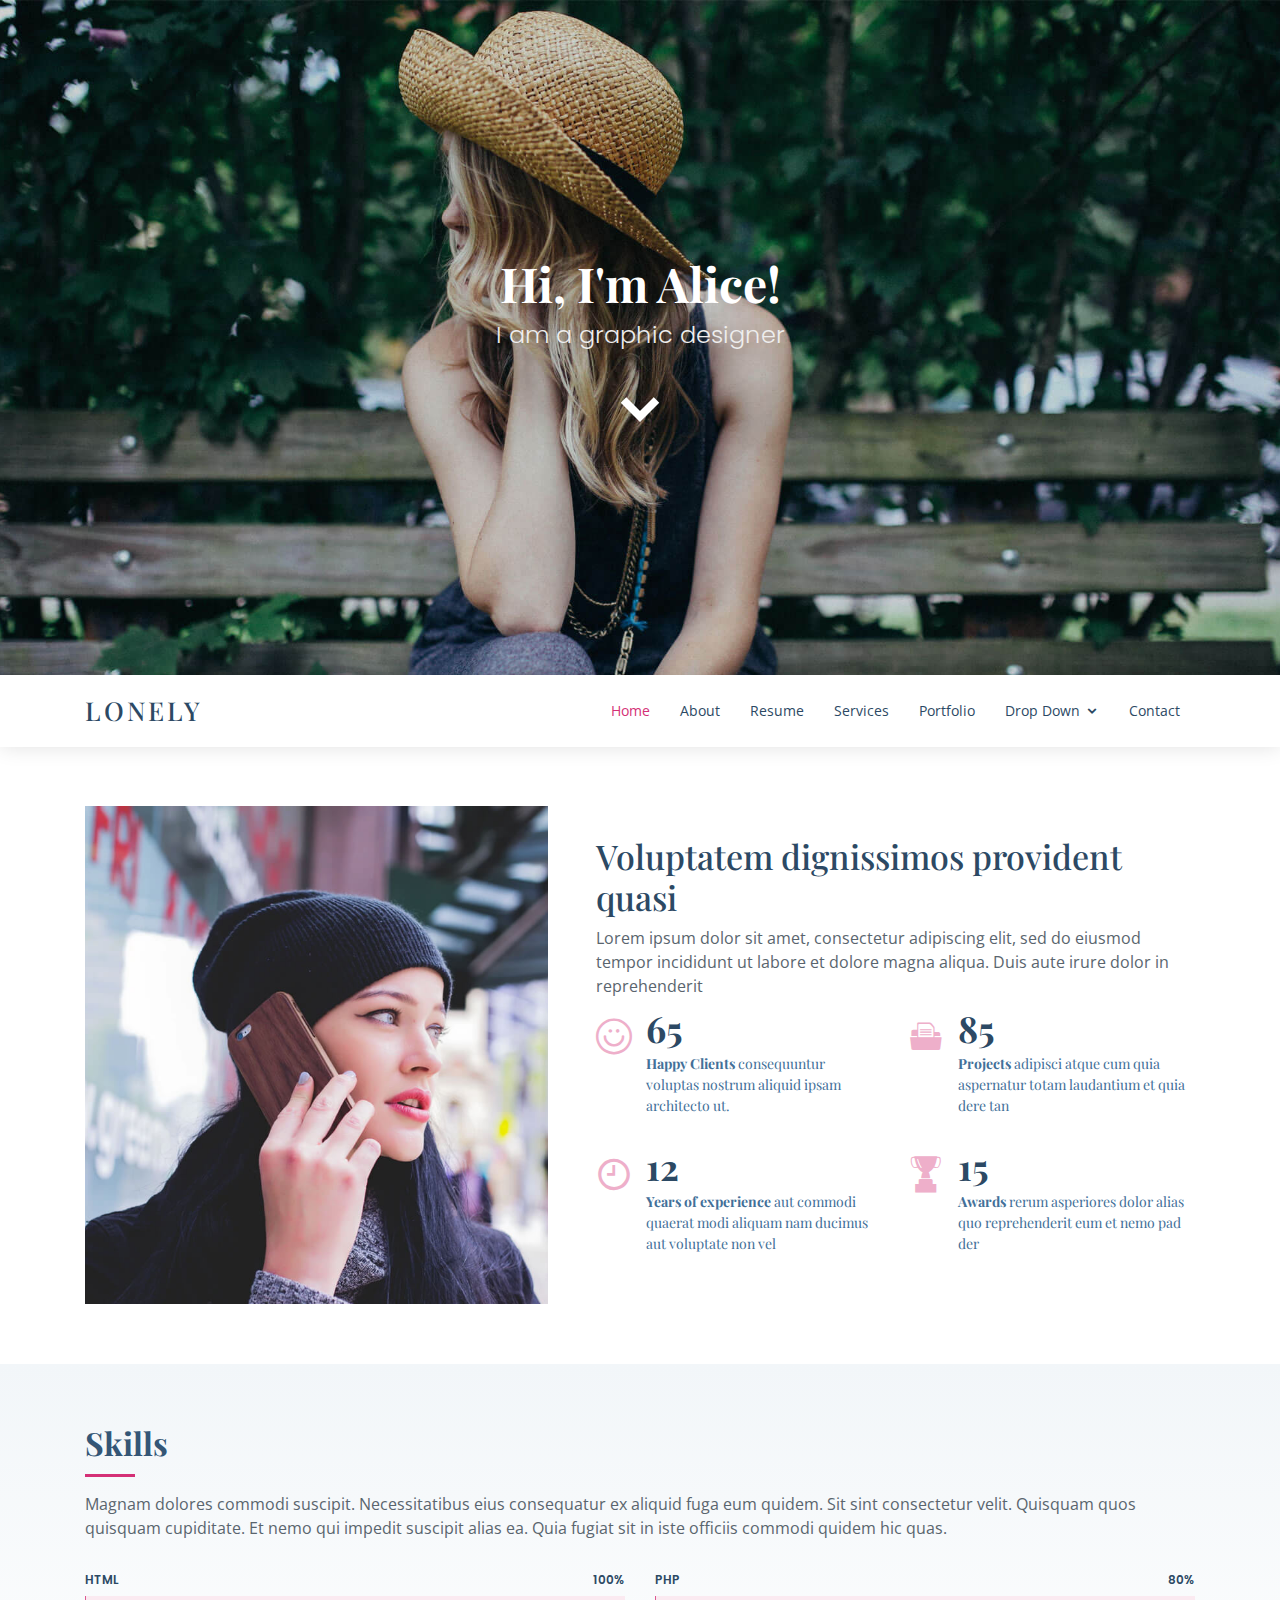
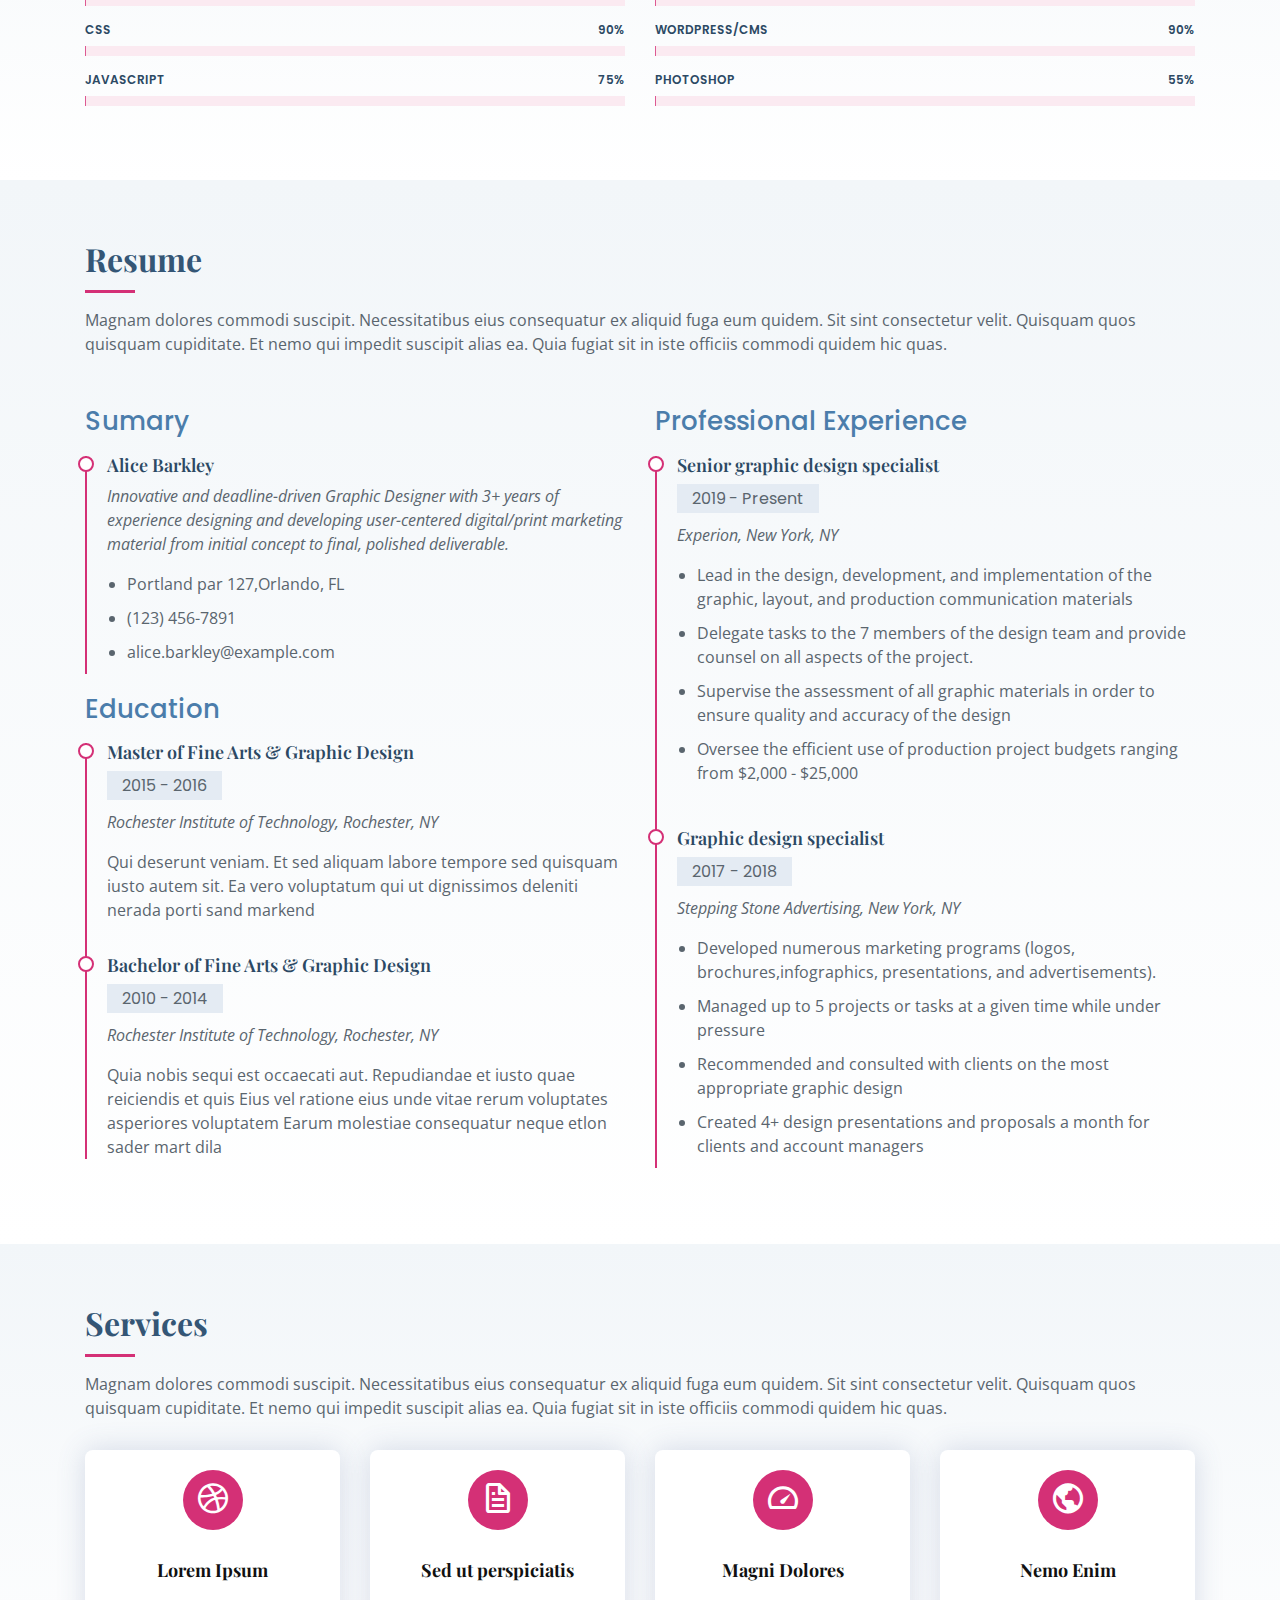
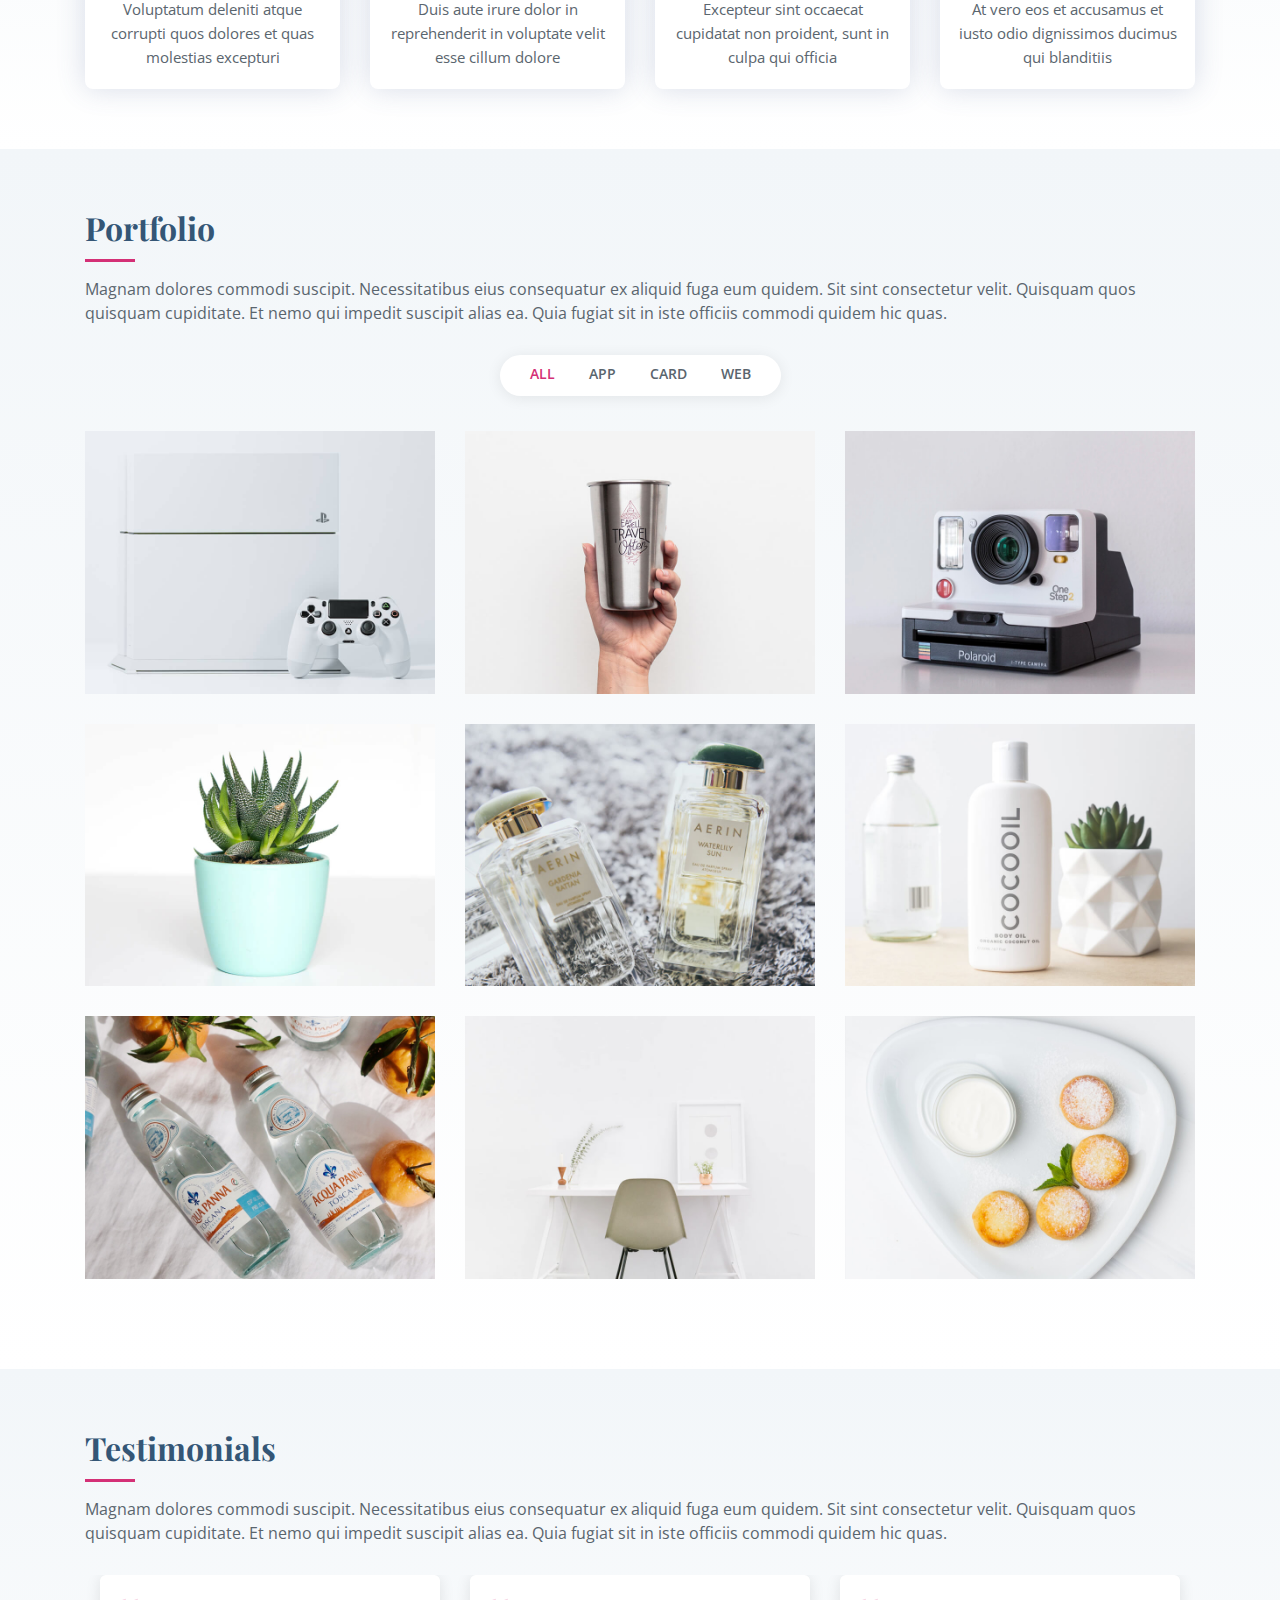
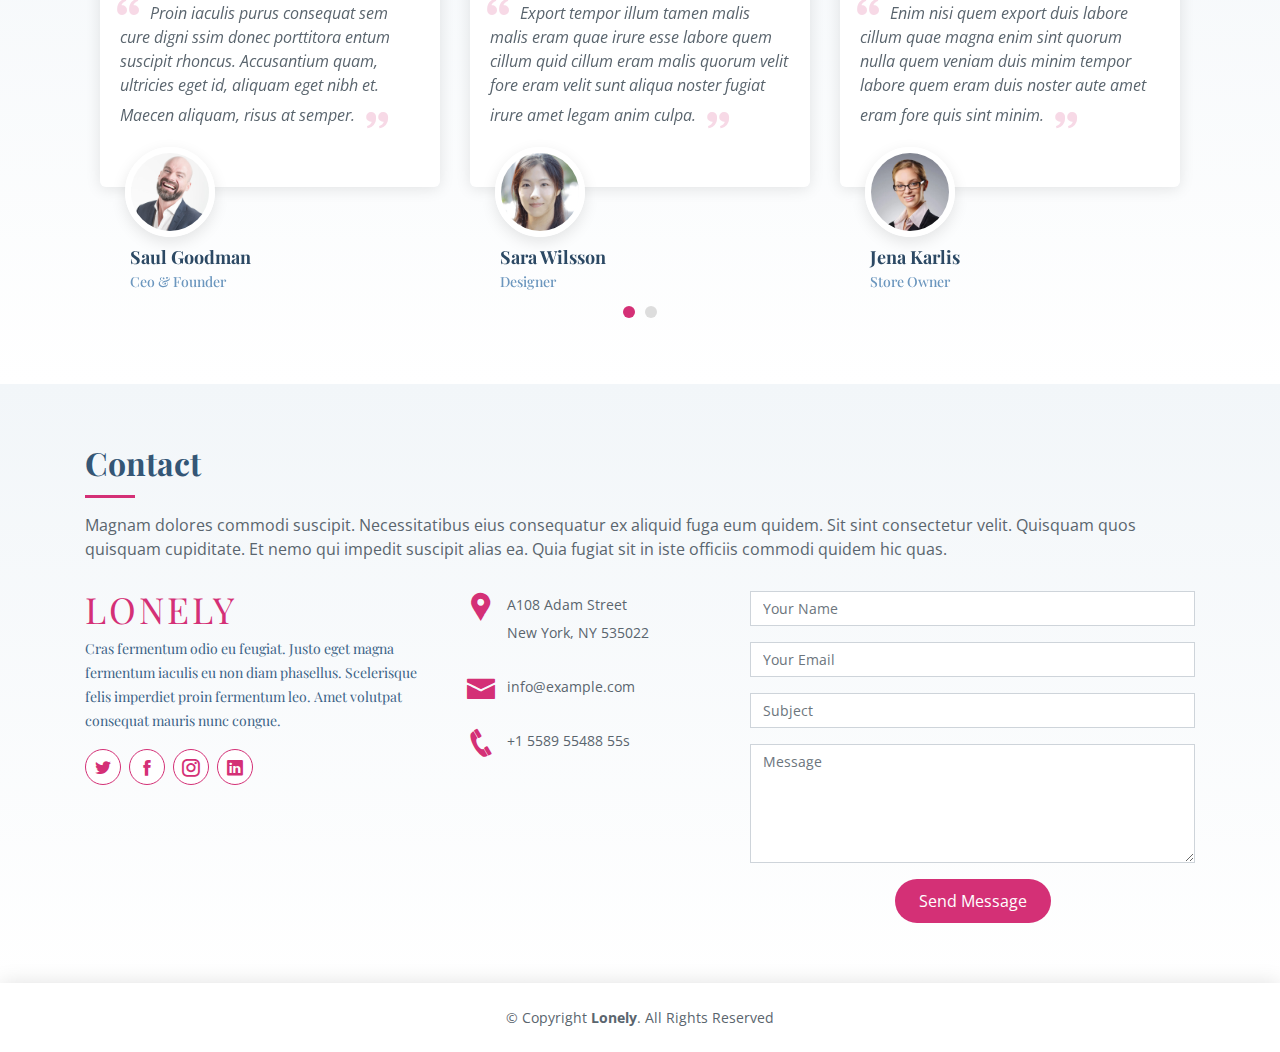
==== index.html @ 67456707 "mypage first commit" ====
<!DOCTYPE html>
<html lang="en">

<head>
  <meta charset="utf-8">
  <meta content="width=device-width, initial-scale=1.0" name="viewport">

  <title>Lonely Bootstrap Template - Index</title>
  <meta content="" name="description">
  <meta content="" name="keywords">

  <!-- Favicons -->
  <link href="assets/img/favicon.png" rel="icon">
  <link href="assets/img/apple-touch-icon.png" rel="apple-touch-icon">

  <!-- Google Fonts -->
  <link href="https://fonts.googleapis.com/css?family=Open+Sans:300,300i,400,400i,600,600i,700,700i|Poppins:300,300i,400,400i,500,500i,600,600i,700,700i|Playfair+Display:400,400i,500,500i,600,600i,700,700i&subset=cyrillic" rel="stylesheet">

  <!-- Vendor CSS Files -->
  <link href="assets/vendor/bootstrap/css/bootstrap.min.css" rel="stylesheet">
  <link href="assets/vendor/icofont/icofont.min.css" rel="stylesheet">
  <link href="assets/vendor/boxicons/css/boxicons.min.css" rel="stylesheet">
  <link href="assets/vendor/venobox/venobox.css" rel="stylesheet">
  <link href="assets/vendor/owl.carousel/assets/owl.carousel.min.css" rel="stylesheet">

  <!-- Template Main CSS File -->
  <link href="assets/css/style.css" rel="stylesheet">

  <!-- =======================================================
  * Template Name: Lonely - v2.3.1
  * Template URL: https://bootstrapmade.com/free-html-bootstrap-template-lonely/
  * Author: BootstrapMade.com
  * License: https://bootstrapmade.com/license/
  ======================================================== -->
</head>

<body>

  <!-- ======= Hero Section ======= -->
  <section id="hero" class="d-flex flex-column align-items-center justify-content-center">
    <h1>Hi, I'm Alice!</h1>
    <h2>I am a graphic designer</h2>
    <a href="#about" class="btn-get-started scrollto"><i class="icofont-simple-down"></i></a>
  </section><!-- End Hero -->

  <!-- ======= Header ======= -->
  <header id="header">
    <div class="container d-flex align-items-center">

      <div class="logo mr-auto">
        <h1 class="text-light"><a href="index.html"><span>Lonely</span></a></h1>
        <!-- Uncomment below if you prefer to use an image logo -->
        <!-- <a href="index.html"><img src="assets/img/logo.png" alt="" class="img-fluid"></a>-->
      </div>

      <nav class="nav-menu d-none d-lg-block">
        <ul>
          <li class="active"><a href="index.html">Home</a></li>
          <li><a href="#about">About</a></li>
          <li><a href="#resume">Resume</a></li>
          <li><a href="#services">Services</a></li>
          <li><a href="#portfolio">Portfolio</a></li>
          <li class="drop-down"><a href="">Drop Down</a>
            <ul>
              <li><a href="#">Drop Down 1</a></li>
              <li class="drop-down"><a href="#">Drop Down 2</a>
                <ul>
                  <li><a href="#">Deep Drop Down 1</a></li>
                  <li><a href="#">Deep Drop Down 2</a></li>
                  <li><a href="#">Deep Drop Down 3</a></li>
                  <li><a href="#">Deep Drop Down 4</a></li>
                  <li><a href="#">Deep Drop Down 5</a></li>
                </ul>
              </li>
              <li><a href="#">Drop Down 3</a></li>
              <li><a href="#">Drop Down 4</a></li>
              <li><a href="#">Drop Down 5</a></li>
            </ul>
          </li>
          <li><a href="#contact">Contact</a></li>

        </ul>
      </nav><!-- .nav-menu -->

    </div>
  </header><!-- End Header -->

  <main id="main">

    <!-- ======= About Section ======= -->
    <section id="about" class="about">
      <div class="container">

        <div class="row no-gutters">
          <div class="image col-xl-5 d-flex align-items-stretch justify-content-center justify-content-lg-start"></div>
          <div class="col-xl-7 pl-0 pl-lg-5 pr-lg-1 d-flex align-items-stretch">
            <div class="content d-flex flex-column justify-content-center">
              <h3>Voluptatem dignissimos provident quasi</h3>
              <p>
                Lorem ipsum dolor sit amet, consectetur adipiscing elit, sed do eiusmod tempor incididunt ut labore et dolore magna aliqua. Duis aute irure dolor in reprehenderit
              </p>
              <div class="row">
                <div class="col-md-6 d-md-flex align-items-md-stretch">
                  <div class="count-box">
                    <i class="icofont-simple-smile"></i>
                    <span data-toggle="counter-up">65</span>
                    <p><strong>Happy Clients</strong> consequuntur voluptas nostrum aliquid ipsam architecto ut.</p>
                  </div>
                </div>

                <div class="col-md-6 d-md-flex align-items-md-stretch">
                  <div class="count-box">
                    <i class="icofont-document-folder"></i>
                    <span data-toggle="counter-up">85</span>
                    <p><strong>Projects</strong> adipisci atque cum quia aspernatur totam laudantium et quia dere tan</p>
                  </div>
                </div>

                <div class="col-md-6 d-md-flex align-items-md-stretch">
                  <div class="count-box">
                    <i class="icofont-clock-time"></i>
                    <span data-toggle="counter-up">12</span>
                    <p><strong>Years of experience</strong> aut commodi quaerat modi aliquam nam ducimus aut voluptate non vel</p>
                  </div>
                </div>

                <div class="col-md-6 d-md-flex align-items-md-stretch">
                  <div class="count-box">
                    <i class="icofont-award"></i>
                    <span data-toggle="counter-up">15</span>
                    <p><strong>Awards</strong> rerum asperiores dolor alias quo reprehenderit eum et nemo pad der</p>
                  </div>
                </div>
              </div>
            </div><!-- End .content-->
          </div>
        </div>

      </div>
    </section><!-- End About Section -->

    <!-- ======= Skills Section ======= -->
    <section id="skills" class="skills section-bg">
      <div class="container">

        <div class="section-title">
          <h2>Skills</h2>
          <p>Magnam dolores commodi suscipit. Necessitatibus eius consequatur ex aliquid fuga eum quidem. Sit sint consectetur velit. Quisquam quos quisquam cupiditate. Et nemo qui impedit suscipit alias ea. Quia fugiat sit in iste officiis commodi quidem hic quas.</p>
        </div>

        <div class="row skills-content">

          <div class="col-lg-6">

            <div class="progress">
              <span class="skill">HTML <i class="val">100%</i></span>
              <div class="progress-bar-wrap">
                <div class="progress-bar" role="progressbar" aria-valuenow="100" aria-valuemin="0" aria-valuemax="100"></div>
              </div>
            </div>

            <div class="progress">
              <span class="skill">CSS <i class="val">90%</i></span>
              <div class="progress-bar-wrap">
                <div class="progress-bar" role="progressbar" aria-valuenow="90" aria-valuemin="0" aria-valuemax="100"></div>
              </div>
            </div>

            <div class="progress">
              <span class="skill">JavaScript <i class="val">75%</i></span>
              <div class="progress-bar-wrap">
                <div class="progress-bar" role="progressbar" aria-valuenow="75" aria-valuemin="0" aria-valuemax="100"></div>
              </div>
            </div>

          </div>

          <div class="col-lg-6">

            <div class="progress">
              <span class="skill">PHP <i class="val">80%</i></span>
              <div class="progress-bar-wrap">
                <div class="progress-bar" role="progressbar" aria-valuenow="80" aria-valuemin="0" aria-valuemax="100"></div>
              </div>
            </div>

            <div class="progress">
              <span class="skill">WordPress/CMS <i class="val">90%</i></span>
              <div class="progress-bar-wrap">
                <div class="progress-bar" role="progressbar" aria-valuenow="90" aria-valuemin="0" aria-valuemax="100"></div>
              </div>
            </div>

            <div class="progress">
              <span class="skill">Photoshop <i class="val">55%</i></span>
              <div class="progress-bar-wrap">
                <div class="progress-bar" role="progressbar" aria-valuenow="55" aria-valuemin="0" aria-valuemax="100"></div>
              </div>
            </div>

          </div>

        </div>

      </div>
    </section><!-- End Skills Section -->

    <!-- ======= Resume Section ======= -->
    <section id="resume" class="resume section-bg">
      <div class="container">

        <div class="section-title">
          <h2>Resume</h2>
          <p>Magnam dolores commodi suscipit. Necessitatibus eius consequatur ex aliquid fuga eum quidem. Sit sint consectetur velit. Quisquam quos quisquam cupiditate. Et nemo qui impedit suscipit alias ea. Quia fugiat sit in iste officiis commodi quidem hic quas.</p>
        </div>

        <div class="row">
          <div class="col-lg-6">
            <h3 class="resume-title">Sumary</h3>
            <div class="resume-item pb-0">
              <h4>Alice Barkley</h4>
              <p><em>Innovative and deadline-driven Graphic Designer with 3+ years of experience designing and developing user-centered digital/print marketing material from initial concept to final, polished deliverable.</em></p>
              <p>
              <ul>
                <li>Portland par 127,Orlando, FL</li>
                <li>(123) 456-7891</li>
                <li>alice.barkley@example.com</li>
              </ul>
              </p>
            </div>

            <h3 class="resume-title">Education</h3>
            <div class="resume-item">
              <h4>Master of Fine Arts &amp; Graphic Design</h4>
              <h5>2015 - 2016</h5>
              <p><em>Rochester Institute of Technology, Rochester, NY</em></p>
              <p>Qui deserunt veniam. Et sed aliquam labore tempore sed quisquam iusto autem sit. Ea vero voluptatum qui ut dignissimos deleniti nerada porti sand markend</p>
            </div>
            <div class="resume-item">
              <h4>Bachelor of Fine Arts &amp; Graphic Design</h4>
              <h5>2010 - 2014</h5>
              <p><em>Rochester Institute of Technology, Rochester, NY</em></p>
              <p>Quia nobis sequi est occaecati aut. Repudiandae et iusto quae reiciendis et quis Eius vel ratione eius unde vitae rerum voluptates asperiores voluptatem Earum molestiae consequatur neque etlon sader mart dila</p>
            </div>
          </div>
          <div class="col-lg-6">
            <h3 class="resume-title">Professional Experience</h3>
            <div class="resume-item">
              <h4>Senior graphic design specialist</h4>
              <h5>2019 - Present</h5>
              <p><em>Experion, New York, NY </em></p>
              <p>
              <ul>
                <li>Lead in the design, development, and implementation of the graphic, layout, and production communication materials</li>
                <li>Delegate tasks to the 7 members of the design team and provide counsel on all aspects of the project. </li>
                <li>Supervise the assessment of all graphic materials in order to ensure quality and accuracy of the design</li>
                <li>Oversee the efficient use of production project budgets ranging from $2,000 - $25,000</li>
              </ul>
              </p>
            </div>
            <div class="resume-item">
              <h4>Graphic design specialist</h4>
              <h5>2017 - 2018</h5>
              <p><em>Stepping Stone Advertising, New York, NY</em></p>
              <p>
              <ul>
                <li>Developed numerous marketing programs (logos, brochures,infographics, presentations, and advertisements).</li>
                <li>Managed up to 5 projects or tasks at a given time while under pressure</li>
                <li>Recommended and consulted with clients on the most appropriate graphic design</li>
                <li>Created 4+ design presentations and proposals a month for clients and account managers</li>
              </ul>
              </p>
            </div>
          </div>
        </div>

      </div>
    </section><!-- End Resume Section -->

    <!-- ======= Services Section ======= -->
    <section id="services" class="services section-bg">
      <div class="container">

        <div class="section-title">
          <h2>Services</h2>
          <p>Magnam dolores commodi suscipit. Necessitatibus eius consequatur ex aliquid fuga eum quidem. Sit sint consectetur velit. Quisquam quos quisquam cupiditate. Et nemo qui impedit suscipit alias ea. Quia fugiat sit in iste officiis commodi quidem hic quas.</p>
        </div>

        <div class="row">
          <div class="col-md-6 col-lg-3 d-flex align-items-stretch mb-5 mb-lg-0">
            <div class="icon-box">
              <div class="icon"><i class="bx bxl-dribbble"></i></div>
              <h4 class="title"><a href="">Lorem Ipsum</a></h4>
              <p class="description">Voluptatum deleniti atque corrupti quos dolores et quas molestias excepturi</p>
            </div>
          </div>

          <div class="col-md-6 col-lg-3 d-flex align-items-stretch mb-5 mb-lg-0">
            <div class="icon-box">
              <div class="icon"><i class="bx bx-file"></i></div>
              <h4 class="title"><a href="">Sed ut perspiciatis</a></h4>
              <p class="description">Duis aute irure dolor in reprehenderit in voluptate velit esse cillum dolore</p>
            </div>
          </div>

          <div class="col-md-6 col-lg-3 d-flex align-items-stretch mb-5 mb-lg-0">
            <div class="icon-box">
              <div class="icon"><i class="bx bx-tachometer"></i></div>
              <h4 class="title"><a href="">Magni Dolores</a></h4>
              <p class="description">Excepteur sint occaecat cupidatat non proident, sunt in culpa qui officia</p>
            </div>
          </div>

          <div class="col-md-6 col-lg-3 d-flex align-items-stretch mb-5 mb-lg-0">
            <div class="icon-box">
              <div class="icon"><i class="bx bx-world"></i></div>
              <h4 class="title"><a href="">Nemo Enim</a></h4>
              <p class="description">At vero eos et accusamus et iusto odio dignissimos ducimus qui blanditiis</p>
            </div>
          </div>

        </div>

      </div>
    </section><!-- End Services Section -->

    <!-- ======= Portfolio Section ======= -->
    <section id="portfolio" class="portfolio section-bg">
      <div class="container">

        <div class="section-title">
          <h2>Portfolio</h2>
          <p>Magnam dolores commodi suscipit. Necessitatibus eius consequatur ex aliquid fuga eum quidem. Sit sint consectetur velit. Quisquam quos quisquam cupiditate. Et nemo qui impedit suscipit alias ea. Quia fugiat sit in iste officiis commodi quidem hic quas.</p>
        </div>

        <div class="row">
          <div class="col-lg-12 d-flex justify-content-center">
            <ul id="portfolio-flters">
              <li data-filter="*" class="filter-active">All</li>
              <li data-filter=".filter-app">App</li>
              <li data-filter=".filter-card">Card</li>
              <li data-filter=".filter-web">Web</li>
            </ul>
          </div>
        </div>

        <div class="row portfolio-container">

          <div class="col-lg-4 col-md-6 portfolio-item filter-app">
            <div class="portfolio-wrap">
              <img src="assets/img/portfolio/portfolio-1.jpg" class="img-fluid" alt="">
              <div class="portfolio-info">
                <h4>App 1</h4>
                <p>App</p>
              </div>
              <div class="portfolio-links">
                <a href="assets/img/portfolio/portfolio-1.jpg" data-gall="portfolioGallery" class="venobox" title="App 1"><i class="bx bx-plus"></i></a>
                <a href="portfolio-details.html" title="More Details"><i class="bx bx-link"></i></a>
              </div>
            </div>
          </div>

          <div class="col-lg-4 col-md-6 portfolio-item filter-web">
            <div class="portfolio-wrap">
              <img src="assets/img/portfolio/portfolio-2.jpg" class="img-fluid" alt="">
              <div class="portfolio-info">
                <h4>Web 3</h4>
                <p>Web</p>
              </div>
              <div class="portfolio-links">
                <a href="assets/img/portfolio/portfolio-2.jpg" data-gall="portfolioGallery" class="venobox" title="Web 3"><i class="bx bx-plus"></i></a>
                <a href="portfolio-details.html" title="More Details"><i class="bx bx-link"></i></a>
              </div>
            </div>
          </div>

          <div class="col-lg-4 col-md-6 portfolio-item filter-app">
            <div class="portfolio-wrap">
              <img src="assets/img/portfolio/portfolio-3.jpg" class="img-fluid" alt="">
              <div class="portfolio-info">
                <h4>App 2</h4>
                <p>App</p>
              </div>
              <div class="portfolio-links">
                <a href="assets/img/portfolio/portfolio-3.jpg" data-gall="portfolioGallery" class="venobox" title="App 2"><i class="bx bx-plus"></i></a>
                <a href="portfolio-details.html" title="More Details"><i class="bx bx-link"></i></a>
              </div>
            </div>
          </div>

          <div class="col-lg-4 col-md-6 portfolio-item filter-card">
            <div class="portfolio-wrap">
              <img src="assets/img/portfolio/portfolio-4.jpg" class="img-fluid" alt="">
              <div class="portfolio-info">
                <h4>Card 2</h4>
                <p>Card</p>
              </div>
              <div class="portfolio-links">
                <a href="assets/img/portfolio/portfolio-4.jpg" data-gall="portfolioGallery" class="venobox" title="Card 2"><i class="bx bx-plus"></i></a>
                <a href="portfolio-details.html" title="More Details"><i class="bx bx-link"></i></a>
              </div>
            </div>
          </div>

          <div class="col-lg-4 col-md-6 portfolio-item filter-web">
            <div class="portfolio-wrap">
              <img src="assets/img/portfolio/portfolio-5.jpg" class="img-fluid" alt="">
              <div class="portfolio-info">
                <h4>Web 2</h4>
                <p>Web</p>
              </div>
              <div class="portfolio-links">
                <a href="assets/img/portfolio/portfolio-5.jpg" data-gall="portfolioGallery" class="venobox" title="Web 2"><i class="bx bx-plus"></i></a>
                <a href="portfolio-details.html" title="More Details"><i class="bx bx-link"></i></a>
              </div>
            </div>
          </div>

          <div class="col-lg-4 col-md-6 portfolio-item filter-app">
            <div class="portfolio-wrap">
              <img src="assets/img/portfolio/portfolio-6.jpg" class="img-fluid" alt="">
              <div class="portfolio-info">
                <h4>App 3</h4>
                <p>App</p>
              </div>
              <div class="portfolio-links">
                <a href="assets/img/portfolio/portfolio-6.jpg" data-gall="portfolioGallery" class="venobox" title="App 3"><i class="bx bx-plus"></i></a>
                <a href="portfolio-details.html" title="More Details"><i class="bx bx-link"></i></a>
              </div>
            </div>
          </div>

          <div class="col-lg-4 col-md-6 portfolio-item filter-card">
            <div class="portfolio-wrap">
              <img src="assets/img/portfolio/portfolio-7.jpg" class="img-fluid" alt="">
              <div class="portfolio-info">
                <h4>Card 1</h4>
                <p>Card</p>
              </div>
              <div class="portfolio-links">
                <a href="assets/img/portfolio/portfolio-7.jpg" data-gall="portfolioGallery" class="venobox" title="Card 1"><i class="bx bx-plus"></i></a>
                <a href="portfolio-details.html" title="More Details"><i class="bx bx-link"></i></a>
              </div>
            </div>
          </div>

          <div class="col-lg-4 col-md-6 portfolio-item filter-card">
            <div class="portfolio-wrap">
              <img src="assets/img/portfolio/portfolio-8.jpg" class="img-fluid" alt="">
              <div class="portfolio-info">
                <h4>Card 3</h4>
                <p>Card</p>
              </div>
              <div class="portfolio-links">
                <a href="assets/img/portfolio/portfolio-8.jpg" data-gall="portfolioGallery" class="venobox" title="Card 3"><i class="bx bx-plus"></i></a>
                <a href="portfolio-details.html" title="More Details"><i class="bx bx-link"></i></a>
              </div>
            </div>
          </div>

          <div class="col-lg-4 col-md-6 portfolio-item filter-web">
            <div class="portfolio-wrap">
              <img src="assets/img/portfolio/portfolio-9.jpg" class="img-fluid" alt="">
              <div class="portfolio-info">
                <h4>Web 3</h4>
                <p>Web</p>
              </div>
              <div class="portfolio-links">
                <a href="assets/img/portfolio/portfolio-9.jpg" data-gall="portfolioGallery" class="venobox" title="Web 3"><i class="bx bx-plus"></i></a>
                <a href="portfolio-details.html" title="More Details"><i class="bx bx-link"></i></a>
              </div>
            </div>
          </div>

        </div>

      </div>
    </section><!-- End Portfolio Section -->

    <!-- ======= Testimonials Section ======= -->
    <section id="testimonials" class="testimonials section-bg">
      <div class="container">

        <div class="section-title">
          <h2>Testimonials</h2>
          <p>Magnam dolores commodi suscipit. Necessitatibus eius consequatur ex aliquid fuga eum quidem. Sit sint consectetur velit. Quisquam quos quisquam cupiditate. Et nemo qui impedit suscipit alias ea. Quia fugiat sit in iste officiis commodi quidem hic quas.</p>
        </div>

        <div class="owl-carousel testimonials-carousel">

          <div class="testimonial-item">
            <p>
              <i class="bx bxs-quote-alt-left quote-icon-left"></i>
              Proin iaculis purus consequat sem cure digni ssim donec porttitora entum suscipit rhoncus. Accusantium quam, ultricies eget id, aliquam eget nibh et. Maecen aliquam, risus at semper.
              <i class="bx bxs-quote-alt-right quote-icon-right"></i>
            </p>
            <img src="assets/img/testimonials/testimonials-1.jpg" class="testimonial-img" alt="">
            <h3>Saul Goodman</h3>
            <h4>Ceo &amp; Founder</h4>
          </div>

          <div class="testimonial-item">
            <p>
              <i class="bx bxs-quote-alt-left quote-icon-left"></i>
              Export tempor illum tamen malis malis eram quae irure esse labore quem cillum quid cillum eram malis quorum velit fore eram velit sunt aliqua noster fugiat irure amet legam anim culpa.
              <i class="bx bxs-quote-alt-right quote-icon-right"></i>
            </p>
            <img src="assets/img/testimonials/testimonials-2.jpg" class="testimonial-img" alt="">
            <h3>Sara Wilsson</h3>
            <h4>Designer</h4>
          </div>

          <div class="testimonial-item">
            <p>
              <i class="bx bxs-quote-alt-left quote-icon-left"></i>
              Enim nisi quem export duis labore cillum quae magna enim sint quorum nulla quem veniam duis minim tempor labore quem eram duis noster aute amet eram fore quis sint minim.
              <i class="bx bxs-quote-alt-right quote-icon-right"></i>
            </p>
            <img src="assets/img/testimonials/testimonials-3.jpg" class="testimonial-img" alt="">
            <h3>Jena Karlis</h3>
            <h4>Store Owner</h4>
          </div>

          <div class="testimonial-item">
            <p>
              <i class="bx bxs-quote-alt-left quote-icon-left"></i>
              Fugiat enim eram quae cillum dolore dolor amet nulla culpa multos export minim fugiat minim velit minim dolor enim duis veniam ipsum anim magna sunt elit fore quem dolore labore illum veniam.
              <i class="bx bxs-quote-alt-right quote-icon-right"></i>
            </p>
            <img src="assets/img/testimonials/testimonials-4.jpg" class="testimonial-img" alt="">
            <h3>Matt Brandon</h3>
            <h4>Freelancer</h4>
          </div>

          <div class="testimonial-item">
            <p>
              <i class="bx bxs-quote-alt-left quote-icon-left"></i>
              Quis quorum aliqua sint quem legam fore sunt eram irure aliqua veniam tempor noster veniam enim culpa labore duis sunt culpa nulla illum cillum fugiat legam esse veniam culpa fore nisi cillum quid.
              <i class="bx bxs-quote-alt-right quote-icon-right"></i>
            </p>
            <img src="assets/img/testimonials/testimonials-5.jpg" class="testimonial-img" alt="">
            <h3>John Larson</h3>
            <h4>Entrepreneur</h4>
          </div>

        </div>

      </div>
    </section><!-- End Testimonials Section -->

    <!-- ======= Contact Section ======= -->
    <section id="contact" class="contact section-bg">
      <div class="container">

        <div class="section-title">
          <h2>Contact</h2>
          <p>Magnam dolores commodi suscipit. Necessitatibus eius consequatur ex aliquid fuga eum quidem. Sit sint consectetur velit. Quisquam quos quisquam cupiditate. Et nemo qui impedit suscipit alias ea. Quia fugiat sit in iste officiis commodi quidem hic quas.</p>
        </div>

        <div class="row">

          <div class="col-lg-4 col-md-4">
            <div class="contact-about">
              <h3>Lonely</h3>
              <p>Cras fermentum odio eu feugiat. Justo eget magna fermentum iaculis eu non diam phasellus. Scelerisque felis imperdiet proin fermentum leo. Amet volutpat consequat mauris nunc congue.</p>
              <div class="social-links">
                <a href="#" class="twitter"><i class="icofont-twitter"></i></a>
                <a href="#" class="facebook"><i class="icofont-facebook"></i></a>
                <a href="#" class="instagram"><i class="icofont-instagram"></i></a>
                <a href="#" class="linkedin"><i class="icofont-linkedin"></i></a>
              </div>
            </div>
          </div>

          <div class="col-lg-3 col-md-4">
            <div class="info">
              <div>
                <i class="icofont-google-map"></i>
                <p>A108 Adam Street<br>New York, NY 535022</p>
              </div>

              <div>
                <i class="icofont-envelope"></i>
                <p>info@example.com</p>
              </div>

              <div>
                <i class="icofont-phone"></i>
                <p>+1 5589 55488 55s</p>
              </div>

            </div>
          </div>

          <div class="col-lg-5 col-md-8">
            <form action="forms/contact.php" method="post" role="form" class="php-email-form">
              <div class="form-group">
                <input type="text" name="name" class="form-control" id="name" placeholder="Your Name" data-rule="minlen:4" data-msg="Please enter at least 4 chars" />
                <div class="validate"></div>
              </div>
              <div class="form-group">
                <input type="email" class="form-control" name="email" id="email" placeholder="Your Email" data-rule="email" data-msg="Please enter a valid email" />
                <div class="validate"></div>
              </div>
              <div class="form-group">
                <input type="text" class="form-control" name="subject" id="subject" placeholder="Subject" data-rule="minlen:4" data-msg="Please enter at least 8 chars of subject" />
                <div class="validate"></div>
              </div>
              <div class="form-group">
                <textarea class="form-control" name="message" rows="5" data-rule="required" data-msg="Please write something for us" placeholder="Message"></textarea>
                <div class="validate"></div>
              </div>
              <div class="mb-3">
                <div class="loading">Loading</div>
                <div class="error-message"></div>
                <div class="sent-message">Your message has been sent. Thank you!</div>
              </div>
              <div class="text-center"><button type="submit">Send Message</button></div>
            </form>
          </div>

        </div>

      </div>
    </section><!-- End Contact Section -->

  </main><!-- End #main -->

  <!-- ======= Footer ======= -->
  <footer id="footer">
    <div class="container">
      <div class="copyright">
        &copy; Copyright <strong><span>Lonely</span></strong>. All Rights Reserved
      </div>
      
    </div>
  </footer><!-- End  Footer -->

  <a href="#" class="back-to-top"><i class="icofont-simple-up"></i></a>

  <!-- Vendor JS Files -->
  <script src="assets/vendor/jquery/jquery.min.js"></script>
  <script src="assets/vendor/bootstrap/js/bootstrap.bundle.min.js"></script>
  <script src="assets/vendor/jquery.easing/jquery.easing.min.js"></script>
  <script src="assets/vendor/php-email-form/validate.js"></script>
  <script src="assets/vendor/jquery-sticky/jquery.sticky.js"></script>
  <script src="assets/vendor/waypoints/jquery.waypoints.min.js"></script>
  <script src="assets/vendor/counterup/counterup.min.js"></script>
  <script src="assets/vendor/isotope-layout/isotope.pkgd.min.js"></script>
  <script src="assets/vendor/venobox/venobox.min.js"></script>
  <script src="assets/vendor/owl.carousel/owl.carousel.min.js"></script>

  <!-- Template Main JS File -->
  <script src="assets/js/main.js"></script>

</body>

</html>
---- assets/vendor/venobox/venobox.css ----
/* ------ venobox.css --------*/
.vbox-overlay *, .vbox-overlay *:before, .vbox-overlay *:after{
    -webkit-backface-visibility: hidden;
    -webkit-box-sizing:border-box;
    -moz-box-sizing:border-box;
    box-sizing:border-box;
}
.vbox-overlay * { 
    -webkit-backface-visibility: visible;
    backface-visibility: visible;
}
.vbox-overlay{
    display: -webkit-flex;
    display: flex;
    -webkit-flex-direction: column;
    flex-direction: column;
    -webkit-justify-content: center;
    justify-content: center;
    -webkit-align-items: center;
    align-items: center;
    position: fixed;
    left: 0;
    top: 0;
    bottom: 0;
    right: 0;
    z-index: 999999;
}

/* ----- navigation ----- */
.vbox-title{
    width: 100%;
    height: 40px;
    float: left;
    text-align: center;
    line-height: 28px;
    font-size: 12px;
    padding: 6px 50px;
    overflow: hidden;
    position: fixed;
    display: none;
    left: 0;
    z-index: 89;
}
.vbox-close{
    cursor: pointer;
    position: fixed;
    top: -1px;
    right: 0;
    width: 50px;
    height: 40px;
    padding: 6px;
    display: block;
    background-position:10px center;
    overflow: hidden;
    font-size: 24px;
    line-height: 1;
    text-align: center;
    z-index: 99;
}
.vbox-left{
    cursor: pointer;
    position: fixed;
    left: 0;
    height: 40px;
    overflow: hidden;
    line-height: 28px;
    font-size: 12px;
    z-index: 99;
    display: flex;
    align-items:center;
}
.vbox-num{
    display: inline-block;
    margin: 6px 0 6px 15px;
}
/* ----- Social share ----- */
.vbox-share{
    line-height: 28px;
    font-size: 12px;
    overflow: hidden;
    position: fixed;
    left: 0;
    z-index: 98;
    display: flex;
    align-items:center;
    justify-content: center;
    width: 100%;
    text-align: center;
}
.vbox-share svg{
    max-height: 28px;
    width: 28px;
    z-index: 10;
    margin-left: 12px;
    margin-top: 6px;
    margin-bottom: 6px;
    vertical-align: middle;
}


/* ----- navigation ARROWS ----- */
.vbox-next, .vbox-prev{
    position: fixed;
    top: 50%;
    margin-top: -15px;
    overflow: hidden;
    cursor: pointer;
    display: block;
    width: 45px;
    height: 45px;
    z-index: 99;
}
.vbox-next span, .vbox-prev span{
    position: relative;
    width: 20px;
    height: 20px;
    border: 2px solid transparent;
    border-top-color: #B6B6B6;
    border-right-color: #B6B6B6;
    text-indent: -100px;
    position: absolute;
    top: 8px;
    display: block;
}
.vbox-prev{
    left: 15px;
}
.vbox-next{
    right: 15px;
}
.vbox-prev span{
    left: 10px;
    -ms-transform: rotate(-135deg);
    -webkit-transform: rotate(-135deg);
    transform: rotate(-135deg);
}
.vbox-next span{
    -ms-transform: rotate(45deg);
    -webkit-transform: rotate(45deg);
    transform: rotate(45deg);
    right: 10px;
}
/* ------- inline window ------ */
.vbox-inline{
    width: 420px;
    height: 315px;
    height: 70vh;
    padding: 10px;
    background: #fff;
    margin: 0 auto;
    overflow: auto;
    text-align: left;
}
/* ------- Video & iFrames window ------ */
.venoframe{
    max-width: 100%;
    width: 100%;
    border: none;
    width: 100%;
    height: 260px;
    height: 70vh;
}
.venoframe.vbvid{
    height: 260px;
}
@media (min-width: 768px) {
    .venoframe, .vbox-inline{
        width: 90%;
        height: 360px;
        height: 70vh;
    }
    .venoframe.vbvid{
        width: 640px;
        height: 360px;
    }
}
@media (min-width: 992px) {
    .venoframe, .vbox-inline{
        max-width: 1200px;
        width: 80%;
        height: 540px;
        height: 70vh;
    }
    .venoframe.vbvid{
        width: 960px;
        height: 540px;
    }
}
/* 
Please do NOT edit this part! 
or at least read this note: http://i.imgur.com/7C0ws9e.gif
*/
.vbox-open{
    overflow: hidden;
}
.vbox-container{
    position: absolute;
    left: 0;
    right: 0;
    top: 0;
    bottom: 0;
    overflow-x: hidden;
    overflow-y: scroll;
    overflow-scrolling: touch;
    -webkit-overflow-scrolling: touch;
    z-index: 20;
    max-height: 100%;

}

.vbox-content{
    text-align: center;
    float: left;
    width: 100%;
    position: relative;
    overflow: hidden;
    padding: 20px 4%;
}
.vbox-container img{
    max-width: 100%;
    height: auto;
}
.vbox-figlio{
    box-shadow: 0 0 12px rgba(0,0,0,0.19), 0 6px 6px rgba(0,0,0,0.23);
    max-width: 100%;
    text-align: initial;
}
img.vbox-figlio{
    -webkit-user-select: none;
-khtml-user-select: none;
-moz-user-select: none;
-o-user-select: none;
user-select: none;
}
.vbox-content.swipe-left{
    margin-left: -200px !important;
}
.vbox-content.swipe-right{
    margin-left: 200px !important;
}
.vbox-animated{
    webkit-transition: margin 300ms ease-out;
    transition: margin 300ms ease-out;
}

/* ---------- preloader ----------
 * SPINKIT 
 * http://tobiasahlin.com/spinkit/
-------------------------------- */
.sk-double-bounce,.sk-rotating-plane{width:40px;height:40px;margin:40px auto}.sk-rotating-plane{background-color:#333;-webkit-animation:sk-rotatePlane 1.2s infinite ease-in-out;animation:sk-rotatePlane 1.2s infinite ease-in-out}@-webkit-keyframes sk-rotatePlane{0%{-webkit-transform:perspective(120px) rotateX(0) rotateY(0);transform:perspective(120px) rotateX(0) rotateY(0)}50%{-webkit-transform:perspective(120px) rotateX(-180.1deg) rotateY(0);transform:perspective(120px) rotateX(-180.1deg) rotateY(0)}100%{-webkit-transform:perspective(120px) rotateX(-180deg) rotateY(-179.9deg);transform:perspective(120px) rotateX(-180deg) rotateY(-179.9deg)}}@keyframes sk-rotatePlane{0%{-webkit-transform:perspective(120px) rotateX(0) rotateY(0);transform:perspective(120px) rotateX(0) rotateY(0)}50%{-webkit-transform:perspective(120px) rotateX(-180.1deg) rotateY(0);transform:perspective(120px) rotateX(-180.1deg) rotateY(0)}100%{-webkit-transform:perspective(120px) rotateX(-180deg) rotateY(-179.9deg);transform:perspective(120px) rotateX(-180deg) rotateY(-179.9deg)}}.sk-double-bounce{position:relative}.sk-double-bounce .sk-child{width:100%;height:100%;border-radius:50%;background-color:#333;opacity:.6;position:absolute;top:0;left:0;-webkit-animation:sk-doubleBounce 2s infinite ease-in-out;animation:sk-doubleBounce 2s infinite ease-in-out}.sk-chasing-dots .sk-child,.sk-spinner-pulse,.sk-three-bounce .sk-child{background-color:#333;border-radius:100%}.sk-double-bounce .sk-double-bounce2{-webkit-animation-delay:-1s;animation-delay:-1s}@-webkit-keyframes sk-doubleBounce{0%,100%{-webkit-transform:scale(0);transform:scale(0)}50%{-webkit-transform:scale(1);transform:scale(1)}}@keyframes sk-doubleBounce{0%,100%{-webkit-transform:scale(0);transform:scale(0)}50%{-webkit-transform:scale(1);transform:scale(1)}}.sk-wave{margin:40px auto;width:50px;height:40px;text-align:center;font-size:10px}.sk-wave .sk-rect{background-color:#333;height:100%;width:6px;display:inline-block;-webkit-animation:sk-waveStretchDelay 1.2s infinite ease-in-out;animation:sk-waveStretchDelay 1.2s infinite ease-in-out}.sk-wave .sk-rect1{-webkit-animation-delay:-1.2s;animation-delay:-1.2s}.sk-wave .sk-rect2{-webkit-animation-delay:-1.1s;animation-delay:-1.1s}.sk-wave .sk-rect3{-webkit-animation-delay:-1s;animation-delay:-1s}.sk-wave .sk-rect4{-webkit-animation-delay:-.9s;animation-delay:-.9s}.sk-wave .sk-rect5{-webkit-animation-delay:-.8s;animation-delay:-.8s}@-webkit-keyframes sk-waveStretchDelay{0%,100%,40%{-webkit-transform:scaleY(.4);transform:scaleY(.4)}20%{-webkit-transform:scaleY(1);transform:scaleY(1)}}@keyframes sk-waveStretchDelay{0%,100%,40%{-webkit-transform:scaleY(.4);transform:scaleY(.4)}20%{-webkit-transform:scaleY(1);transform:scaleY(1)}}.sk-wandering-cubes{margin:40px auto;width:40px;height:40px;position:relative}.sk-wandering-cubes .sk-cube{background-color:#333;width:10px;height:10px;position:absolute;top:0;left:0;-webkit-animation:sk-wanderingCube 1.8s ease-in-out -1.8s infinite both;animation:sk-wanderingCube 1.8s ease-in-out -1.8s infinite both}.sk-chasing-dots,.sk-spinner-pulse{width:40px;height:40px;margin:40px auto}.sk-wandering-cubes .sk-cube2{-webkit-animation-delay:-.9s;animation-delay:-.9s}@-webkit-keyframes sk-wanderingCube{0%{-webkit-transform:rotate(0);transform:rotate(0)}25%{-webkit-transform:translateX(30px) rotate(-90deg) scale(.5);transform:translateX(30px) rotate(-90deg) scale(.5)}50%{-webkit-transform:translateX(30px) translateY(30px) rotate(-179deg);transform:translateX(30px) translateY(30px) rotate(-179deg)}50.1%{-webkit-transform:translateX(30px) translateY(30px) rotate(-180deg);transform:translateX(30px) translateY(30px) rotate(-180deg)}75%{-webkit-transform:translateX(0) translateY(30px) rotate(-270deg) scale(.5);transform:translateX(0) translateY(30px) rotate(-270deg) scale(.5)}100%{-webkit-transform:rotate(-360deg);transform:rotate(-360deg)}}@keyframes sk-wanderingCube{0%{-webkit-transform:rotate(0);transform:rotate(0)}25%{-webkit-transform:translateX(30px) rotate(-90deg) scale(.5);transform:translateX(30px) rotate(-90deg) scale(.5)}50%{-webkit-transform:translateX(30px) translateY(30px) rotate(-179deg);transform:translateX(30px) translateY(30px) rotate(-179deg)}50.1%{-webkit-transform:translateX(30px) translateY(30px) rotate(-180deg);transform:translateX(30px) translateY(30px) rotate(-180deg)}75%{-webkit-transform:translateX(0) translateY(30px) rotate(-270deg) scale(.5);transform:translateX(0) translateY(30px) rotate(-270deg) scale(.5)}100%{-webkit-transform:rotate(-360deg);transform:rotate(-360deg)}}.sk-spinner-pulse{-webkit-animation:sk-pulseScaleOut 1s infinite ease-in-out;animation:sk-pulseScaleOut 1s infinite ease-in-out}@-webkit-keyframes sk-pulseScaleOut{0%{-webkit-transform:scale(0);transform:scale(0)}100%{-webkit-transform:scale(1);transform:scale(1);opacity:0}}@keyframes sk-pulseScaleOut{0%{-webkit-transform:scale(0);transform:scale(0)}100%{-webkit-transform:scale(1);transform:scale(1);opacity:0}}.sk-chasing-dots{position:relative;text-align:center;-webkit-animation:sk-chasingDotsRotate 2s infinite linear;animation:sk-chasingDotsRotate 2s infinite linear}.sk-chasing-dots .sk-child{width:60%;height:60%;display:inline-block;position:absolute;top:0;-webkit-animation:sk-chasingDotsBounce 2s infinite ease-in-out;animation:sk-chasingDotsBounce 2s infinite ease-in-out}.sk-chasing-dots .sk-dot2{top:auto;bottom:0;-webkit-animation-delay:-1s;animation-delay:-1s}@-webkit-keyframes sk-chasingDotsRotate{100%{-webkit-transform:rotate(360deg);transform:rotate(360deg)}}@keyframes sk-chasingDotsRotate{100%{-webkit-transform:rotate(360deg);transform:rotate(360deg)}}@-webkit-keyframes sk-chasingDotsBounce{0%,100%{-webkit-transform:scale(0);transform:scale(0)}50%{-webkit-transform:scale(1);transform:scale(1)}}@keyframes sk-chasingDotsBounce{0%,100%{-webkit-transform:scale(0);transform:scale(0)}50%{-webkit-transform:scale(1);transform:scale(1)}}.sk-three-bounce{margin:40px auto;width:80px;text-align:center}.sk-three-bounce .sk-child{width:20px;height:20px;display:inline-block;-webkit-animation:sk-three-bounce 1.4s ease-in-out 0s infinite both;animation:sk-three-bounce 1.4s ease-in-out 0s infinite both}.sk-circle .sk-child:before,.sk-fading-circle .sk-circle:before{display:block;border-radius:100%;content:'';background-color:#333}.sk-three-bounce .sk-bounce1{-webkit-animation-delay:-.32s;animation-delay:-.32s}.sk-three-bounce .sk-bounce2{-webkit-animation-delay:-.16s;animation-delay:-.16s}@-webkit-keyframes sk-three-bounce{0%,100%,80%{-webkit-transform:scale(0);transform:scale(0)}40%{-webkit-transform:scale(1);transform:scale(1)}}@keyframes sk-three-bounce{0%,100%,80%{-webkit-transform:scale(0);transform:scale(0)}40%{-webkit-transform:scale(1);transform:scale(1)}}.sk-circle{margin:40px auto;width:40px;height:40px;position:relative}.sk-circle .sk-child{width:100%;height:100%;position:absolute;left:0;top:0}.sk-circle .sk-child:before{margin:0 auto;width:15%;height:15%;-webkit-animation:sk-circleBounceDelay 1.2s infinite ease-in-out both;animation:sk-circleBounceDelay 1.2s infinite ease-in-out both}.sk-circle .sk-circle2{-webkit-transform:rotate(30deg);-ms-transform:rotate(30deg);transform:rotate(30deg)}.sk-circle .sk-circle3{-webkit-transform:rotate(60deg);-ms-transform:rotate(60deg);transform:rotate(60deg)}.sk-circle .sk-circle4{-webkit-transform:rotate(90deg);-ms-transform:rotate(90deg);transform:rotate(90deg)}.sk-circle .sk-circle5{-webkit-transform:rotate(120deg);-ms-transform:rotate(120deg);transform:rotate(120deg)}.sk-circle .sk-circle6{-webkit-transform:rotate(150deg);-ms-transform:rotate(150deg);transform:rotate(150deg)}.sk-circle .sk-circle7{-webkit-transform:rotate(180deg);-ms-transform:rotate(180deg);transform:rotate(180deg)}.sk-circle .sk-circle8{-webkit-transform:rotate(210deg);-ms-transform:rotate(210deg);transform:rotate(210deg)}.sk-circle .sk-circle9{-webkit-transform:rotate(240deg);-ms-transform:rotate(240deg);transform:rotate(240deg)}.sk-circle .sk-circle10{-webkit-transform:rotate(270deg);-ms-transform:rotate(270deg);transform:rotate(270deg)}.sk-circle .sk-circle11{-webkit-transform:rotate(300deg);-ms-transform:rotate(300deg);transform:rotate(300deg)}.sk-circle .sk-circle12{-webkit-transform:rotate(330deg);-ms-transform:rotate(330deg);transform:rotate(330deg)}.sk-circle .sk-circle2:before{-webkit-animation-delay:-1.1s;animation-delay:-1.1s}.sk-circle .sk-circle3:before{-webkit-animation-delay:-1s;animation-delay:-1s}.sk-circle .sk-circle4:before{-webkit-animation-delay:-.9s;animation-delay:-.9s}.sk-circle .sk-circle5:before{-webkit-animation-delay:-.8s;animation-delay:-.8s}.sk-circle .sk-circle6:before{-webkit-animation-delay:-.7s;animation-delay:-.7s}.sk-circle .sk-circle7:before{-webkit-animation-delay:-.6s;animation-delay:-.6s}.sk-circle .sk-circle8:before{-webkit-animation-delay:-.5s;animation-delay:-.5s}.sk-circle .sk-circle9:before{-webkit-animation-delay:-.4s;animation-delay:-.4s}.sk-circle .sk-circle10:before{-webkit-animation-delay:-.3s;animation-delay:-.3s}.sk-circle .sk-circle11:before{-webkit-animation-delay:-.2s;animation-delay:-.2s}.sk-circle .sk-circle12:before{-webkit-animation-delay:-.1s;animation-delay:-.1s}@-webkit-keyframes sk-circleBounceDelay{0%,100%,80%{-webkit-transform:scale(0);transform:scale(0)}40%{-webkit-transform:scale(1);transform:scale(1)}}@keyframes sk-circleBounceDelay{0%,100%,80%{-webkit-transform:scale(0);transform:scale(0)}40%{-webkit-transform:scale(1);transform:scale(1)}}.sk-cube-grid{width:40px;height:40px;margin:40px auto}.sk-cube-grid .sk-cube{width:33.33%;height:33.33%;background-color:#333;float:left;-webkit-animation:sk-cubeGridScaleDelay 1.3s infinite ease-in-out;animation:sk-cubeGridScaleDelay 1.3s infinite ease-in-out}.sk-cube-grid .sk-cube1{-webkit-animation-delay:.2s;animation-delay:.2s}.sk-cube-grid .sk-cube2{-webkit-animation-delay:.3s;animation-delay:.3s}.sk-cube-grid .sk-cube3{-webkit-animation-delay:.4s;animation-delay:.4s}.sk-cube-grid .sk-cube4{-webkit-animation-delay:.1s;animation-delay:.1s}.sk-cube-grid .sk-cube5{-webkit-animation-delay:.2s;animation-delay:.2s}.sk-cube-grid .sk-cube6{-webkit-animation-delay:.3s;animation-delay:.3s}.sk-cube-grid .sk-cube7{-webkit-animation-delay:0ms;animation-delay:0ms}.sk-cube-grid .sk-cube8{-webkit-animation-delay:.1s;animation-delay:.1s}.sk-cube-grid .sk-cube9{-webkit-animation-delay:.2s;animation-delay:.2s}@-webkit-keyframes sk-cubeGridScaleDelay{0%,100%,70%{-webkit-transform:scale3D(1,1,1);transform:scale3D(1,1,1)}35%{-webkit-transform:scale3D(0,0,1);transform:scale3D(0,0,1)}}@keyframes sk-cubeGridScaleDelay{0%,100%,70%{-webkit-transform:scale3D(1,1,1);transform:scale3D(1,1,1)}35%{-webkit-transform:scale3D(0,0,1);transform:scale3D(0,0,1)}}.sk-fading-circle{margin:40px auto;width:40px;height:40px;position:relative}.sk-fading-circle .sk-circle{width:100%;height:100%;position:absolute;left:0;top:0}.sk-fading-circle .sk-circle:before{margin:0 auto;width:15%;height:15%;-webkit-animation:sk-circleFadeDelay 1.2s infinite ease-in-out both;animation:sk-circleFadeDelay 1.2s infinite ease-in-out both}.sk-fading-circle .sk-circle2{-webkit-transform:rotate(30deg);-ms-transform:rotate(30deg);transform:rotate(30deg)}.sk-fading-circle .sk-circle3{-webkit-transform:rotate(60deg);-ms-transform:rotate(60deg);transform:rotate(60deg)}.sk-fading-circle .sk-circle4{-webkit-transform:rotate(90deg);-ms-transform:rotate(90deg);transform:rotate(90deg)}.sk-fading-circle .sk-circle5{-webkit-transform:rotate(120deg);-ms-transform:rotate(120deg);transform:rotate(120deg)}.sk-fading-circle .sk-circle6{-webkit-transform:rotate(150deg);-ms-transform:rotate(150deg);transform:rotate(150deg)}.sk-fading-circle .sk-circle7{-webkit-transform:rotate(180deg);-ms-transform:rotate(180deg);transform:rotate(180deg)}.sk-fading-circle .sk-circle8{-webkit-transform:rotate(210deg);-ms-transform:rotate(210deg);transform:rotate(210deg)}.sk-fading-circle .sk-circle9{-webkit-transform:rotate(240deg);-ms-transform:rotate(240deg);transform:rotate(240deg)}.sk-fading-circle .sk-circle10{-webkit-transform:rotate(270deg);-ms-transform:rotate(270deg);transform:rotate(270deg)}.sk-fading-circle .sk-circle11{-webkit-transform:rotate(300deg);-ms-transform:rotate(300deg);transform:rotate(300deg)}.sk-fading-circle .sk-circle12{-webkit-transform:rotate(330deg);-ms-transform:rotate(330deg);transform:rotate(330deg)}.sk-fading-circle .sk-circle2:before{-webkit-animation-delay:-1.1s;animation-delay:-1.1s}.sk-fading-circle .sk-circle3:before{-webkit-animation-delay:-1s;animation-delay:-1s}.sk-fading-circle .sk-circle4:before{-webkit-animation-delay:-.9s;animation-delay:-.9s}.sk-fading-circle .sk-circle5:before{-webkit-animation-delay:-.8s;animation-delay:-.8s}.sk-fading-circle .sk-circle6:before{-webkit-animation-delay:-.7s;animation-delay:-.7s}.sk-fading-circle .sk-circle7:before{-webkit-animation-delay:-.6s;animation-delay:-.6s}.sk-fading-circle .sk-circle8:before{-webkit-animation-delay:-.5s;animation-delay:-.5s}.sk-fading-circle .sk-circle9:before{-webkit-animation-delay:-.4s;animation-delay:-.4s}.sk-fading-circle .sk-circle10:before{-webkit-animation-delay:-.3s;animation-delay:-.3s}.sk-fading-circle .sk-circle11:before{-webkit-animation-delay:-.2s;animation-delay:-.2s}.sk-fading-circle .sk-circle12:before{-webkit-animation-delay:-.1s;animation-delay:-.1s}@-webkit-keyframes sk-circleFadeDelay{0%,100%,39%{opacity:0}40%{opacity:1}}@keyframes sk-circleFadeDelay{0%,100%,39%{opacity:0}40%{opacity:1}}.sk-folding-cube{margin:40px auto;width:40px;height:40px;position:relative;-webkit-transform:rotateZ(45deg);transform:rotateZ(45deg)}.sk-folding-cube .sk-cube{float:left;width:50%;height:50%;position:relative;-webkit-transform:scale(1.1);-ms-transform:scale(1.1);transform:scale(1.1)}.sk-folding-cube .sk-cube:before{content:'';position:absolute;top:0;left:0;width:100%;height:100%;background-color:#333;-webkit-animation:sk-foldCubeAngle 2.4s infinite linear both;animation:sk-foldCubeAngle 2.4s infinite linear both;-webkit-transform-origin:100% 100%;-ms-transform-origin:100% 100%;transform-origin:100% 100%}.sk-folding-cube .sk-cube2{-webkit-transform:scale(1.1) rotateZ(90deg);transform:scale(1.1) rotateZ(90deg)}.sk-folding-cube .sk-cube3{-webkit-transform:scale(1.1) rotateZ(180deg);transform:scale(1.1) rotateZ(180deg)}.sk-folding-cube .sk-cube4{-webkit-transform:scale(1.1) rotateZ(270deg);transform:scale(1.1) rotateZ(270deg)}.sk-folding-cube .sk-cube2:before{-webkit-animation-delay:.3s;animation-delay:.3s}.sk-folding-cube .sk-cube3:before{-webkit-animation-delay:.6s;animation-delay:.6s}.sk-folding-cube .sk-cube4:before{-webkit-animation-delay:.9s;animation-delay:.9s}@-webkit-keyframes sk-foldCubeAngle{0%,10%{-webkit-transform:perspective(140px) rotateX(-180deg);transform:perspective(140px) rotateX(-180deg);opacity:0}25%,75%{-webkit-transform:perspective(140px) rotateX(0);transform:perspective(140px) rotateX(0);opacity:1}100%,90%{-webkit-transform:perspective(140px) rotateY(180deg);transform:perspective(140px) rotateY(180deg);opacity:0}}@keyframes sk-foldCubeAngle{0%,10%{-webkit-transform:perspective(140px) rotateX(-180deg);transform:perspective(140px) rotateX(-180deg);opacity:0}25%,75%{-webkit-transform:perspective(140px) rotateX(0);transform:perspective(140px) rotateX(0);opacity:1}100%,90%{-webkit-transform:perspective(140px) rotateY(180deg);transform:perspective(140px) rotateY(180deg);opacity:0}}
---- assets/css/style.css ----
/**
* Template Name: Lonely - v2.3.1
* Template URL: https://bootstrapmade.com/free-html-bootstrap-template-lonely/
* Author: BootstrapMade.com
* License: https://bootstrapmade.com/license/
*/

/*--------------------------------------------------------------
# General
--------------------------------------------------------------*/
body {
  font-family: "Open Sans", sans-serif;
  color: #5a656e;
}

a {
  color: #d43076;
}

a:hover {
  color: #dd5a92;
  text-decoration: none;
}

h1, h2, h3, h4, h5, h6 {
  font-family: "Playfair Display", serif;
}

/*--------------------------------------------------------------
# Back to top button
--------------------------------------------------------------*/
.back-to-top {
  position: fixed;
  display: none;
  width: 40px;
  height: 40px;
  border-radius: 50px;
  right: 15px;
  bottom: 15px;
  background: #d43076;
  color: #fff;
  transition: display 0.5s ease-in-out;
  z-index: 99999;
}

.back-to-top i {
  font-size: 24px;
  position: absolute;
  top: 7px;
  left: 8px;
}

.back-to-top:hover {
  color: #fff;
  background: #db528c;
  transition: background 0.2s ease-in-out;
}

/*--------------------------------------------------------------
# Header
--------------------------------------------------------------*/
#header {
  transition: all 0.5s;
  z-index: 997;
  transition: all 0.5s;
  padding: 10px 0;
  background: #fff;
  box-shadow: 0px 0px 20px 0px rgba(0, 0, 0, 0.12);
}

#header .logo h1 {
  font-size: 26px;
  margin: 0;
  padding: 6px 0;
  line-height: 1;
  font-weight: 500;
  letter-spacing: 3px;
  text-transform: uppercase;
}

#header .logo h1 a, #header .logo h1 a:hover {
  color: #2c4964;
  text-decoration: none;
}

#header .logo img {
  padding: 0;
  margin: 0;
  max-height: 40px;
}

/*--------------------------------------------------------------
# Navigation Menu
--------------------------------------------------------------*/
/* Desktop Navigation */
.nav-menu, .nav-menu * {
  margin: 0;
  padding: 0;
  list-style: none;
}

.nav-menu > ul > li {
  position: relative;
  white-space: nowrap;
  float: left;
}

.nav-menu a {
  display: block;
  position: relative;
  color: #2c4964;
  padding: 15px;
  transition: 0.3s;
  font-size: 14px;
  font-weight: normal;
  font-family: "Open Sans", sans-serif;
}

.nav-menu a:hover, .nav-menu .active > a, .nav-menu li:hover > a {
  color: #d43076;
  text-decoration: none;
}

.nav-menu .drop-down ul {
  display: block;
  position: absolute;
  left: 0;
  top: 100%;
  z-index: 99;
  opacity: 0;
  visibility: hidden;
  padding: 10px 0;
  background: #fff;
  box-shadow: 0px 0px 30px rgba(127, 137, 161, 0.25);
  transition: ease all 0.3s;
}

.nav-menu .drop-down:hover > ul {
  opacity: 1;
  visibility: visible;
}

.nav-menu .drop-down li {
  min-width: 180px;
  position: relative;
}

.nav-menu .drop-down ul a {
  padding: 10px 20px;
  font-size: 14px;
  font-weight: 500;
  text-transform: none;
  color: #2c4964;
}

.nav-menu .drop-down ul a:hover, .nav-menu .drop-down ul .active > a, .nav-menu .drop-down ul li:hover > a {
  color: #d43076;
}

.nav-menu .drop-down > a:after {
  content: "\ea99";
  font-family: IcoFont;
  padding-left: 5px;
}

.nav-menu .drop-down .drop-down ul {
  top: 0;
  left: calc(100% - 30px);
}

.nav-menu .drop-down .drop-down:hover > ul {
  opacity: 1;
  top: 0;
  left: 100%;
}

.nav-menu .drop-down .drop-down > a {
  padding-right: 35px;
}

.nav-menu .drop-down .drop-down > a:after {
  content: "\eaa0";
  font-family: IcoFont;
  position: absolute;
  right: 15px;
}

@media (max-width: 1366px) {
  .nav-menu .drop-down .drop-down ul {
    left: -90%;
  }
  .nav-menu .drop-down .drop-down:hover > ul {
    left: -100%;
  }
  .nav-menu .drop-down .drop-down > a:after {
    content: "\ea9d";
  }
}

/* Mobile Navigation */
.mobile-nav-toggle {
  position: fixed;
  right: 15px;
  top: 15px;
  z-index: 9998;
  border: 0;
  background: none;
  font-size: 24px;
  transition: all 0.4s;
  outline: none !important;
  line-height: 1;
  cursor: pointer;
  text-align: right;
}

.mobile-nav-toggle i {
  color: #d43076;
}

.mobile-nav {
  position: fixed;
  top: 55px;
  right: 15px;
  bottom: 15px;
  left: 15px;
  z-index: 9999;
  overflow-y: auto;
  background: #fff;
  transition: ease-in-out 0.2s;
  opacity: 0;
  visibility: hidden;
  border-radius: 10px;
  padding: 10px 0;
}

.mobile-nav * {
  margin: 0;
  padding: 0;
  list-style: none;
}

.mobile-nav a {
  display: block;
  position: relative;
  color: #2c4964;
  padding: 10px 20px;
  font-weight: 500;
  outline: none;
}

.mobile-nav a:hover, .mobile-nav .active > a, .mobile-nav li:hover > a {
  color: #d43076;
  text-decoration: none;
}

.mobile-nav .drop-down > a:after {
  content: "\ea99";
  font-family: IcoFont;
  padding-left: 10px;
  position: absolute;
  right: 15px;
}

.mobile-nav .active.drop-down > a:after {
  content: "\eaa1";
}

.mobile-nav .drop-down > a {
  padding-right: 35px;
}

.mobile-nav .drop-down ul {
  display: none;
  overflow: hidden;
}

.mobile-nav .drop-down li {
  padding-left: 20px;
}

.mobile-nav-overly {
  width: 100%;
  height: 100%;
  z-index: 9997;
  top: 0;
  left: 0;
  position: fixed;
  background: rgba(28, 47, 65, 0.6);
  overflow: hidden;
  display: none;
  transition: ease-in-out 0.2s;
}

.mobile-nav-active {
  overflow: hidden;
}

.mobile-nav-active .mobile-nav {
  opacity: 1;
  visibility: visible;
}

.mobile-nav-active .mobile-nav-toggle i {
  color: #fff;
}

/*--------------------------------------------------------------
# Hero Section
--------------------------------------------------------------*/
#hero {
  width: 100%;
  height: 75vh;
  background: url("../img/hero-bg.jpg") top center;
  background-size: cover;
  padding: 0 15px;
}

#hero h1 {
  margin: 0 0 10px 0;
  font-size: 48px;
  font-weight: 700;
  line-height: 56px;
  color: #fff;
}

#hero h2 {
  color: #eee;
  margin-bottom: 10px;
  font-size: 24px;
  font-weight: 300;
  font-family: "Poppins", sans-serif;
}

#hero .btn-get-started {
  font-size: 64px;
  transition: 0.5s;
  color: #fff;
  height: 60px;
}

#hero .btn-get-started:hover {
  padding-top: 10px;
  color: #d43076;
}

@media (min-width: 1024px) {
  #hero {
    background-attachment: fixed;
  }
}

@media (max-width: 768px) {
  #hero h1 {
    font-size: 28px;
    line-height: 36px;
  }
  #hero h2 {
    font-size: 18px;
    line-height: 24px;
    margin-bottom: 30px;
  }
}

/*--------------------------------------------------------------
# Sections General
--------------------------------------------------------------*/
section {
  padding: 60px 0;
}

.section-bg {
  background: linear-gradient(180deg, #f2f6f9 0%, #fff 100%);
}

.section-title {
  padding-bottom: 30px;
}

.section-title h2 {
  font-size: 32px;
  font-weight: bold;
  margin-bottom: 15px;
  padding-bottom: 15px;
  position: relative;
  color: #345676;
}

.section-title h2::after {
  content: '';
  position: absolute;
  display: block;
  width: 50px;
  height: 3px;
  background: #d43076;
  bottom: 0;
  left: 0;
}

.section-title p {
  margin-bottom: 0;
}

/*--------------------------------------------------------------
# Breadcrumbs
--------------------------------------------------------------*/
.breadcrumbs {
  padding: 15px 0;
  background-color: #fcf2f7;
  min-height: 40px;
}

.breadcrumbs h2 {
  font-size: 24px;
  font-weight: 300;
}

.breadcrumbs ol {
  display: flex;
  flex-wrap: wrap;
  list-style: none;
  padding: 0;
  margin: 0;
  font-size: 14px;
}

.breadcrumbs ol li + li {
  padding-left: 10px;
}

.breadcrumbs ol li + li::before {
  display: inline-block;
  padding-right: 10px;
  color: #6c757d;
  content: "/";
}

@media (max-width: 768px) {
  .breadcrumbs .d-flex {
    display: block !important;
  }
  .breadcrumbs ol {
    display: block;
  }
  .breadcrumbs ol li {
    display: inline-block;
  }
}

/*--------------------------------------------------------------
# About
--------------------------------------------------------------*/
.about .content {
  padding: 30px 0;
}

.about .content h3 {
  font-weight: 500;
  font-size: 34px;
  color: #2c4964;
}

.about .content p {
  margin-bottom: 0;
}

.about .content .count-box {
  padding: 20px 0;
  width: 100%;
}

.about .content .count-box i {
  display: block;
  font-size: 36px;
  color: #eeafca;
  float: left;
}

.about .content .count-box span {
  font-size: 36px;
  line-height: 20px;
  display: block;
  font-weight: 700;
  color: #2c4964;
  margin-left: 50px;
  font-family: "Playfair Display", serif;
}

.about .content .count-box p {
  padding: 15px 0 0 0;
  margin: 0 0 0 50px;
  font-family: "Playfair Display", serif;
  font-size: 14px;
  color: #437099;
}

.about .content .count-box a {
  font-weight: 600;
  display: block;
  margin-top: 20px;
  color: #437099;
  font-size: 15px;
  font-family: "Poppins", sans-serif;
  transition: ease-in-out 0.3s;
}

.about .content .count-box a:hover {
  color: #6b96be;
}

.about .image {
  background: url("../img/me.jpg") center center no-repeat;
  background-size: cover;
  min-height: 400px;
}

@media (max-width: 991px) {
  .about .image {
    text-align: center;
  }
  .about .image img {
    max-width: 80%;
  }
}

@media (max-width: 667px) {
  .about .image img {
    max-width: 100%;
  }
}

/*--------------------------------------------------------------
# Skills
--------------------------------------------------------------*/
.skills .progress {
  height: 50px;
  display: block;
  background: none;
}

.skills .progress .skill {
  padding: 10px 0;
  margin: 0 0 6px 0;
  text-transform: uppercase;
  display: block;
  font-weight: 600;
  font-family: "Poppins", sans-serif;
  color: #2c4964;
}

.skills .progress .skill .val {
  float: right;
  font-style: normal;
}

.skills .progress-bar-wrap {
  background: #fbeaf1;
}

.skills .progress-bar {
  width: 1px;
  height: 10px;
  transition: .9s;
  background-color: #dd5a92;
}

/*--------------------------------------------------------------
# Resume
--------------------------------------------------------------*/
.resume .resume-title {
  font-size: 26px;
  font-weight: 500;
  margin-top: 20px;
  margin-bottom: 20px;
  color: #4b7dab;
  font-family: "Poppins", sans-serif;
}

.resume .resume-item {
  padding: 0 0 20px 20px;
  margin-top: -2px;
  border-left: 2px solid #d43076;
  position: relative;
}

.resume .resume-item h4 {
  line-height: 18px;
  font-size: 18px;
  font-weight: 600;
  color: #2c4964;
  margin-bottom: 10px;
}

.resume .resume-item h5 {
  font-size: 16px;
  background: #e4ebf3;
  padding: 5px 15px;
  display: inline-block;
  font-weight: 400;
  margin-bottom: 10px;
  font-family: "Poppins", sans-serif;
}

.resume .resume-item ul {
  padding-left: 20px;
}

.resume .resume-item ul li {
  padding-bottom: 10px;
}

.resume .resume-item:last-child {
  padding-bottom: 0;
}

.resume .resume-item::before {
  content: "";
  position: absolute;
  width: 16px;
  height: 16px;
  border-radius: 50px;
  left: -9px;
  top: 0;
  background: #fff;
  border: 2px solid #d43076;
}

/*--------------------------------------------------------------
# Services
--------------------------------------------------------------*/
.services .icon-box {
  padding: 20px 15px;
  position: relative;
  overflow: hidden;
  background: #fff;
  box-shadow: 0 0 29px 0 rgba(68, 88, 144, 0.2);
  transition: all 0.3s ease-in-out;
  border-radius: 8px;
  text-align: center;
  z-index: 1;
}

.services .icon-box::before {
  content: '';
  position: absolute;
  top: 0;
  left: 0;
  right: 0;
  height: 0;
  transition: ease-in-out 0.3s;
  z-index: -1;
}

.services .icon-box:hover::before {
  background: #d43076;
  height: 100%;
  border-radius: 0px;
}

.services .icon {
  margin: 0 auto 30px auto;
  padding-top: 10px;
  display: inline-block;
  text-align: center;
  border-radius: 50%;
  width: 60px;
  height: 60px;
  background: #d43076;
  transition: all 0.3s ease-in-out;
}

.services .icon i {
  font-size: 36px;
  line-height: 1;
  color: #fff;
}

.services .title {
  font-weight: 700;
  margin-bottom: 15px;
  font-size: 18px;
}

.services .title a {
  color: #111;
}

.services .description {
  font-size: 15px;
  line-height: 24px;
  margin-bottom: 0;
}

.services .icon-box:hover .title a, .services .icon-box:hover .description {
  color: #fff;
}

.services .icon-box:hover .icon {
  background: #fff;
}

.services .icon-box:hover .icon i {
  color: #d43076;
}

@media (max-width: 768px) {
  .services .icon-box::before {
    bottom: 60%;
  }
}

/*--------------------------------------------------------------
# Portfolio
--------------------------------------------------------------*/
.portfolio .portfolio-item {
  margin-bottom: 30px;
}

.portfolio #portfolio-flters {
  padding: 0;
  margin: 0 auto 35px auto;
  list-style: none;
  text-align: center;
  background: #fff;
  border-radius: 50px;
  padding: 2px 15px;
  box-shadow: 0px 2px 15px rgba(0, 0, 0, 0.08);
}

.portfolio #portfolio-flters li {
  cursor: pointer;
  display: inline-block;
  padding: 10px 15px 8px 15px;
  font-size: 14px;
  font-weight: 600;
  line-height: 1;
  text-transform: uppercase;
  color: #5a656e;
  margin-bottom: 5px;
  transition: all 0.3s ease-in-out;
}

.portfolio #portfolio-flters li:hover, .portfolio #portfolio-flters li.filter-active {
  color: #d43076;
}

.portfolio #portfolio-flters li:last-child {
  margin-right: 0;
}

.portfolio .portfolio-wrap {
  transition: 0.3s;
  position: relative;
  overflow: hidden;
  z-index: 1;
}

.portfolio .portfolio-wrap::before {
  content: "";
  background: rgba(44, 73, 100, 0.6);
  position: absolute;
  left: 30px;
  right: 30px;
  top: 30px;
  bottom: 30px;
  transition: all ease-in-out 0.3s;
  z-index: 2;
  opacity: 0;
}

.portfolio .portfolio-wrap .portfolio-info {
  opacity: 0;
  position: absolute;
  top: 10%;
  left: 0;
  right: 0;
  text-align: center;
  z-index: 3;
  transition: all ease-in-out 0.3s;
}

.portfolio .portfolio-wrap .portfolio-info h4 {
  font-size: 20px;
  color: #fff;
  font-weight: 600;
}

.portfolio .portfolio-wrap .portfolio-info p {
  color: #ffffff;
  font-size: 14px;
  text-transform: uppercase;
}

.portfolio .portfolio-wrap .portfolio-links {
  opacity: 0;
  left: 0;
  right: 0;
  bottom: 10%;
  text-align: center;
  z-index: 3;
  position: absolute;
  transition: all ease-in-out 0.3s;
}

.portfolio .portfolio-wrap .portfolio-links a {
  color: #fff;
  margin: 0 2px;
  font-size: 28px;
  display: inline-block;
  transition: 0.3s;
}

.portfolio .portfolio-wrap .portfolio-links a:hover {
  color: #e684ae;
}

.portfolio .portfolio-wrap:hover::before {
  top: 0;
  left: 0;
  right: 0;
  bottom: 0;
  opacity: 1;
}

.portfolio .portfolio-wrap:hover .portfolio-info {
  opacity: 1;
  top: calc(50% - 48px);
}

.portfolio .portfolio-wrap:hover .portfolio-links {
  opacity: 1;
  bottom: calc(50% - 50px);
}

/*--------------------------------------------------------------
# Portfolio Details
--------------------------------------------------------------*/
.portfolio-details {
  padding-top: 30px;
}

.portfolio-details .portfolio-details-container {
  position: relative;
}

.portfolio-details .portfolio-details-carousel {
  position: relative;
  z-index: 1;
}

.portfolio-details .portfolio-details-carousel .owl-nav, .portfolio-details .portfolio-details-carousel .owl-dots {
  margin-top: 5px;
  text-align: left;
}

.portfolio-details .portfolio-details-carousel .owl-dot {
  display: inline-block;
  margin: 0 10px 0 0;
  width: 12px;
  height: 12px;
  border-radius: 50%;
  background-color: #ddd !important;
}

.portfolio-details .portfolio-details-carousel .owl-dot.active {
  background-color: #d43076 !important;
}

.portfolio-details .portfolio-info {
  padding: 30px;
  position: absolute;
  right: 0;
  bottom: -70px;
  background: #fff;
  box-shadow: 0px 2px 15px rgba(0, 0, 0, 0.1);
  z-index: 2;
}

.portfolio-details .portfolio-info h3 {
  font-size: 22px;
  font-weight: 700;
  margin-bottom: 20px;
  padding-bottom: 20px;
  border-bottom: 1px solid #eee;
}

.portfolio-details .portfolio-info ul {
  list-style: none;
  padding: 0;
  font-size: 15px;
}

.portfolio-details .portfolio-info ul li + li {
  margin-top: 10px;
}

.portfolio-details .portfolio-description {
  padding-top: 50px;
}

.portfolio-details .portfolio-description h2 {
  width: 50%;
  font-size: 26px;
  font-weight: 700;
  margin-bottom: 20px;
}

.portfolio-details .portfolio-description p {
  padding: 0 0 0 0;
}

@media (max-width: 768px) {
  .portfolio-details .portfolio-description h2 {
    width: 100%;
  }
  .portfolio-details .portfolio-info {
    position: static;
    margin-top: 30px;
  }
}

/*--------------------------------------------------------------
# Testimonials
--------------------------------------------------------------*/
.testimonials .testimonial-item {
  box-sizing: content-box;
  min-height: 320px;
}

.testimonials .testimonial-item .testimonial-img {
  width: 90px;
  border-radius: 50%;
  margin: -40px 0 0 40px;
  position: relative;
  z-index: 2;
  border: 6px solid #fff;
  box-shadow: 0px 5px 15px rgba(0, 0, 0, 0.1);
}

.testimonials .testimonial-item h3 {
  font-size: 18px;
  font-weight: bold;
  margin: 10px 0 5px 45px;
  color: #2c4964;
}

.testimonials .testimonial-item h4 {
  font-size: 14px;
  color: #6b96be;
  margin: 0 0 0 45px;
}

.testimonials .testimonial-item .quote-icon-left, .testimonials .testimonial-item .quote-icon-right {
  color: #f7d9e6;
  font-size: 26px;
}

.testimonials .testimonial-item .quote-icon-left {
  display: inline-block;
  left: -5px;
  position: relative;
}

.testimonials .testimonial-item .quote-icon-right {
  display: inline-block;
  right: -5px;
  position: relative;
  top: 10px;
}

.testimonials .testimonial-item p {
  font-style: italic;
  margin: 0 15px 0 15px;
  padding: 20px 20px 60px 20px;
  background: #fff;
  position: relative;
  border-radius: 6px;
  position: relative;
  z-index: 1;
  box-shadow: 0px 2px 15px rgba(0, 0, 0, 0.1);
}

.testimonials .owl-nav, .testimonials .owl-dots {
  margin-top: 5px;
  text-align: center;
}

.testimonials .owl-dot {
  display: inline-block;
  margin: 0 5px;
  width: 12px;
  height: 12px;
  border-radius: 50%;
  background-color: #ddd !important;
}

.testimonials .owl-dot.active {
  background-color: #d43076 !important;
}

@media (max-width: 767px) {
  .testimonials {
    margin: 30px 10px;
  }
}

/*--------------------------------------------------------------
# Contact
--------------------------------------------------------------*/
.contact .contact-about h3 {
  font-size: 36px;
  margin: 0 0 10px 0;
  padding: 0;
  line-height: 1;
  font-weight: 300;
  letter-spacing: 3px;
  text-transform: uppercase;
  color: #d43076;
}

.contact .contact-about p {
  font-size: 14px;
  line-height: 24px;
  font-family: "Playfair Display", serif;
  color: #3c6387;
}

.contact .social-links {
  padding-bottom: 20px;
}

.contact .social-links a {
  font-size: 18px;
  display: inline-block;
  background: #fff;
  color: #d43076;
  line-height: 1;
  padding: 8px 0;
  margin-right: 4px;
  border-radius: 50%;
  text-align: center;
  width: 36px;
  height: 36px;
  transition: 0.3s;
  border: 1px solid #d43076;
}

.contact .social-links a:hover {
  background: #d43076;
  color: #fff;
}

.contact .info {
  color: #5a656e;
}

.contact .info i {
  font-size: 32px;
  color: #d43076;
  float: left;
  line-height: 1;
}

.contact .info p {
  padding: 0 0 10px 42px;
  line-height: 28px;
  font-size: 14px;
}

.contact .php-email-form .validate {
  display: none;
  color: red;
  margin: 0 0 15px 0;
  font-weight: 400;
  font-size: 13px;
}

.contact .php-email-form .error-message {
  display: none;
  color: #fff;
  background: #ed3c0d;
  text-align: left;
  padding: 15px;
  font-weight: 600;
}

.contact .php-email-form .error-message br + br {
  margin-top: 25px;
}

.contact .php-email-form .sent-message {
  display: none;
  color: #fff;
  background: #18d26e;
  text-align: center;
  padding: 15px;
  font-weight: 600;
}

.contact .php-email-form .loading {
  display: none;
  background: #fff;
  text-align: center;
  padding: 15px;
}

.contact .php-email-form .loading:before {
  content: "";
  display: inline-block;
  border-radius: 50%;
  width: 24px;
  height: 24px;
  margin: 0 10px -6px 0;
  border: 3px solid #18d26e;
  border-top-color: #eee;
  -webkit-animation: animate-loading 1s linear infinite;
  animation: animate-loading 1s linear infinite;
}

.contact .php-email-form input, .contact .php-email-form textarea {
  border-radius: 0;
  box-shadow: none;
  font-size: 14px;
}

.contact .php-email-form input:focus, .contact .php-email-form textarea:focus {
  border-color: #d43076;
}

.contact .php-email-form button[type="submit"] {
  background: #d43076;
  border: 0;
  padding: 10px 24px;
  color: #fff;
  transition: 0.4s;
  border-radius: 50px;
}

.contact .php-email-form button[type="submit"]:hover {
  background: #dd5a92;
}

@-webkit-keyframes animate-loading {
  0% {
    transform: rotate(0deg);
  }
  100% {
    transform: rotate(360deg);
  }
}

@keyframes animate-loading {
  0% {
    transform: rotate(0deg);
  }
  100% {
    transform: rotate(360deg);
  }
}

/*--------------------------------------------------------------
# Footer
--------------------------------------------------------------*/
#footer {
  background: #fff;
  padding: 24px 0;
  font-size: 14px;
  box-shadow: 0px 0 20px 0 rgba(0, 0, 0, 0.12);
}

#footer .copyright {
  text-align: center;
}

#footer .credits {
  padding-top: 8px;
  text-align: center;
  font-size: 13px;
}
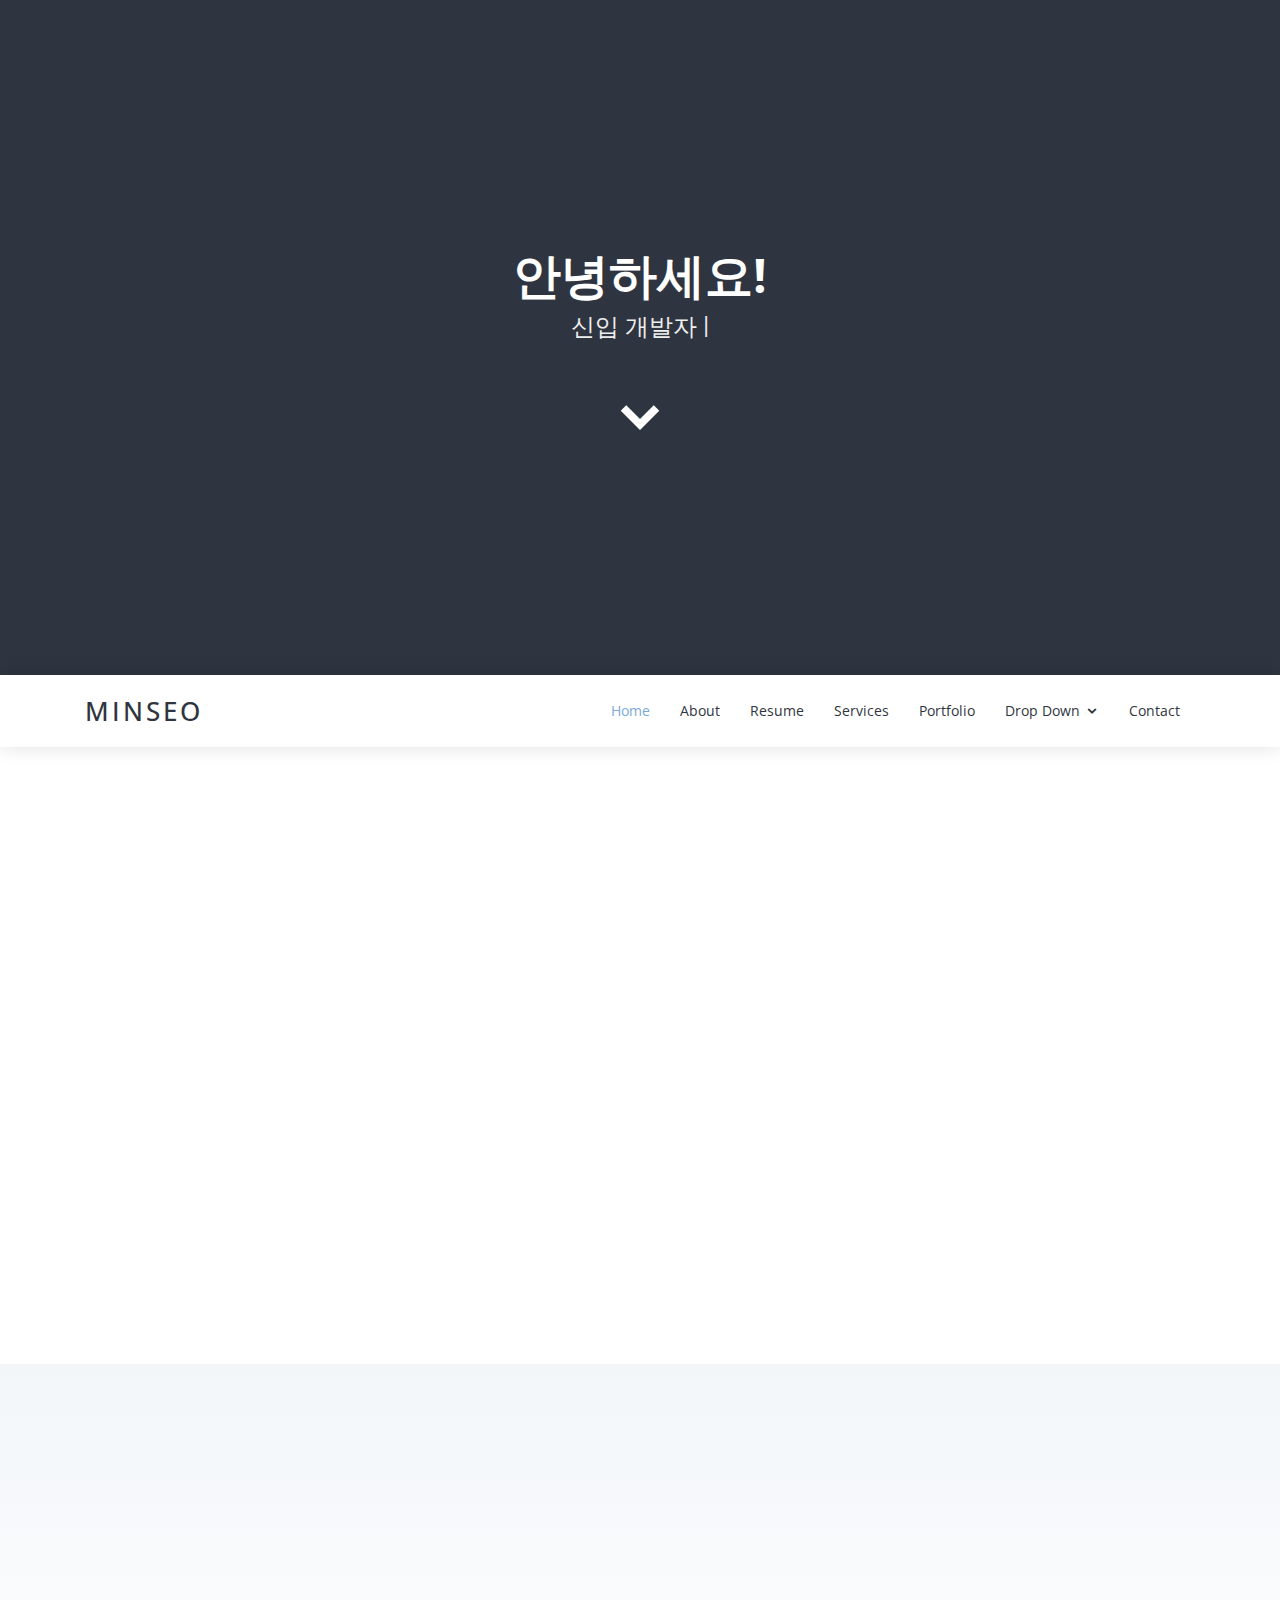
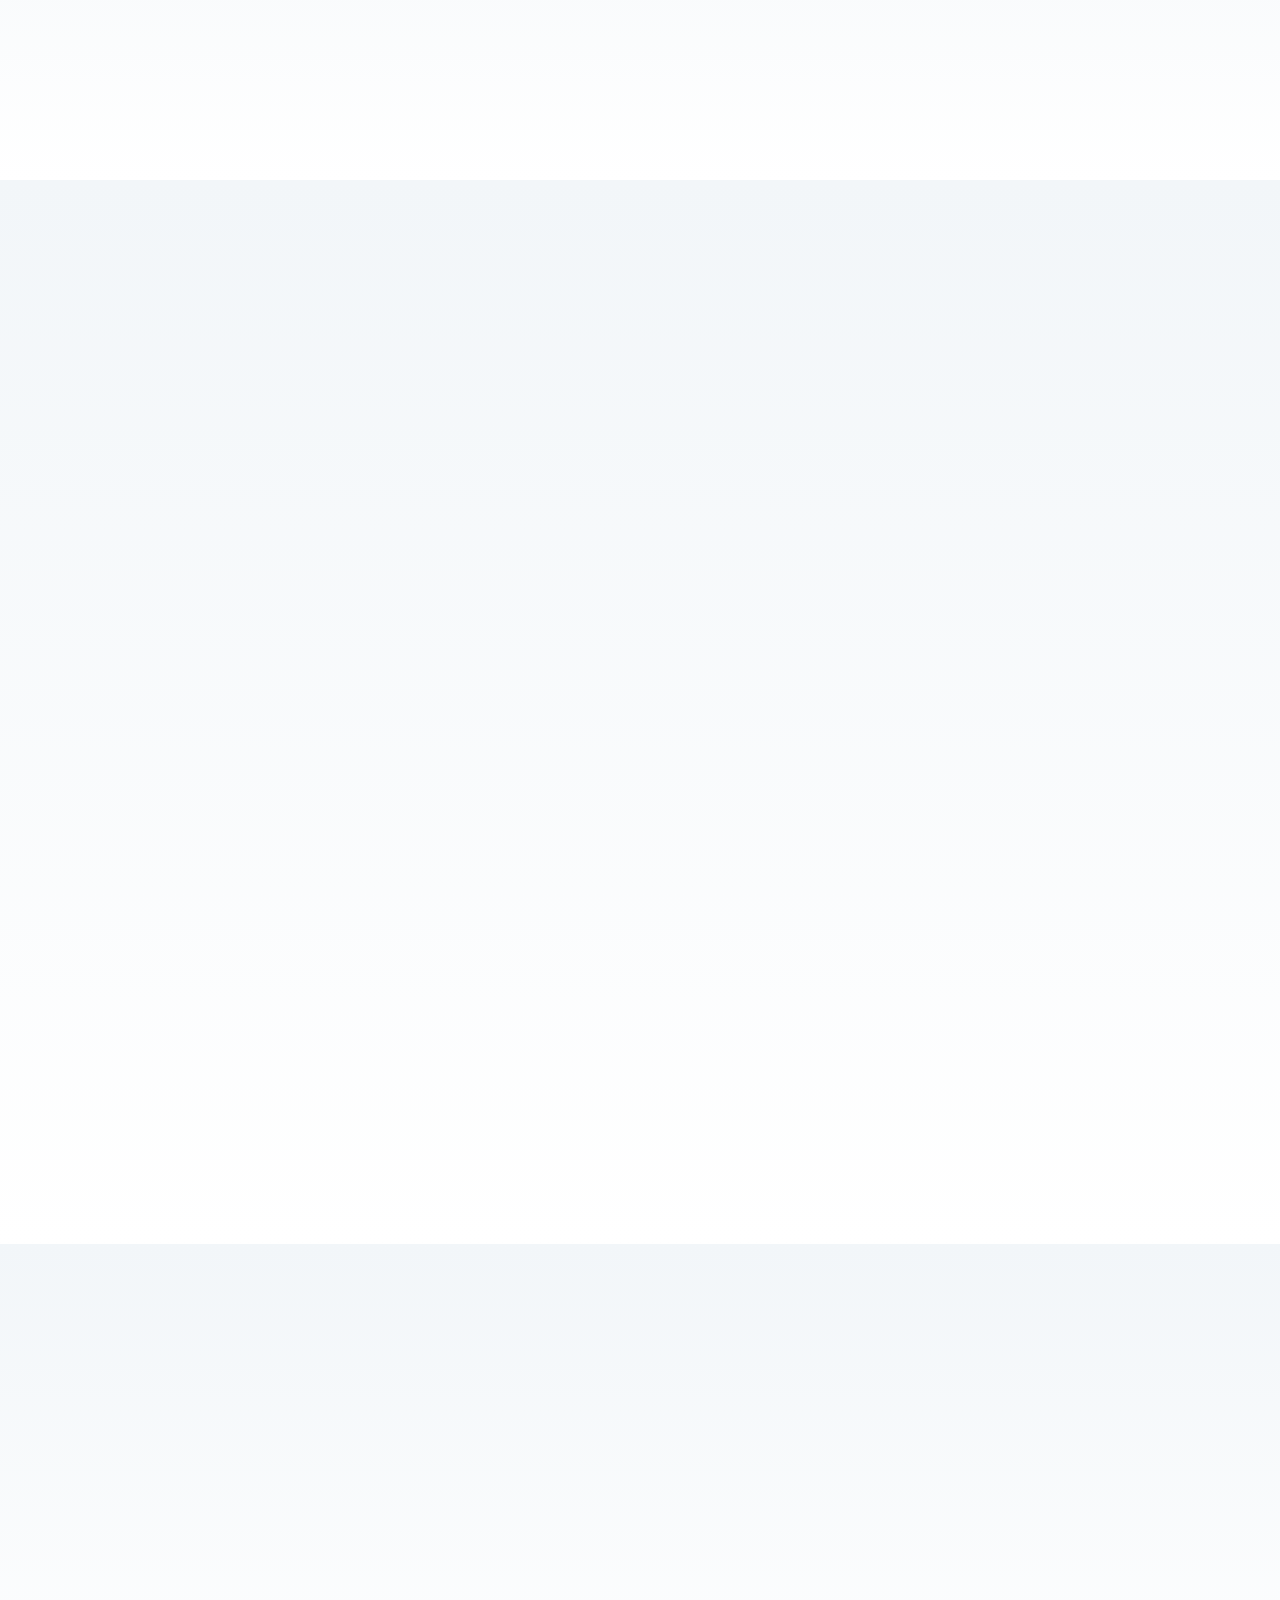
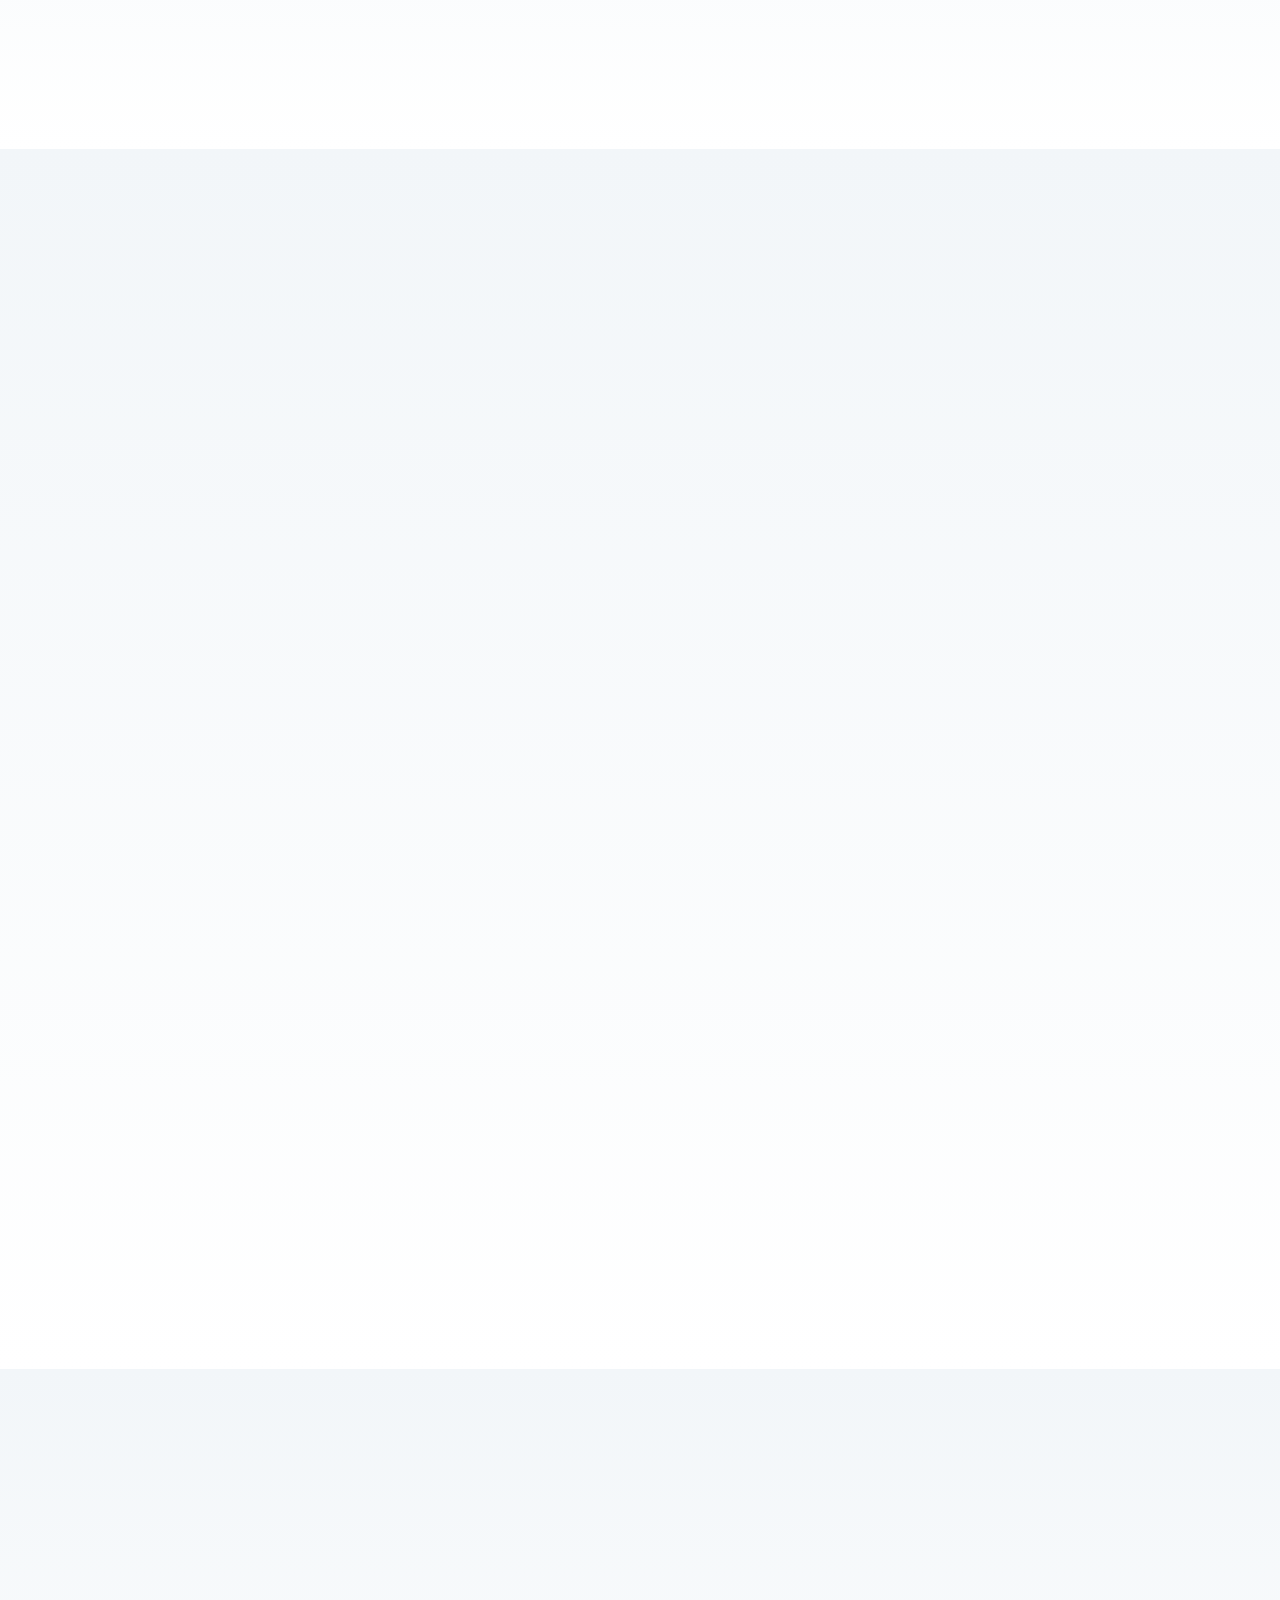
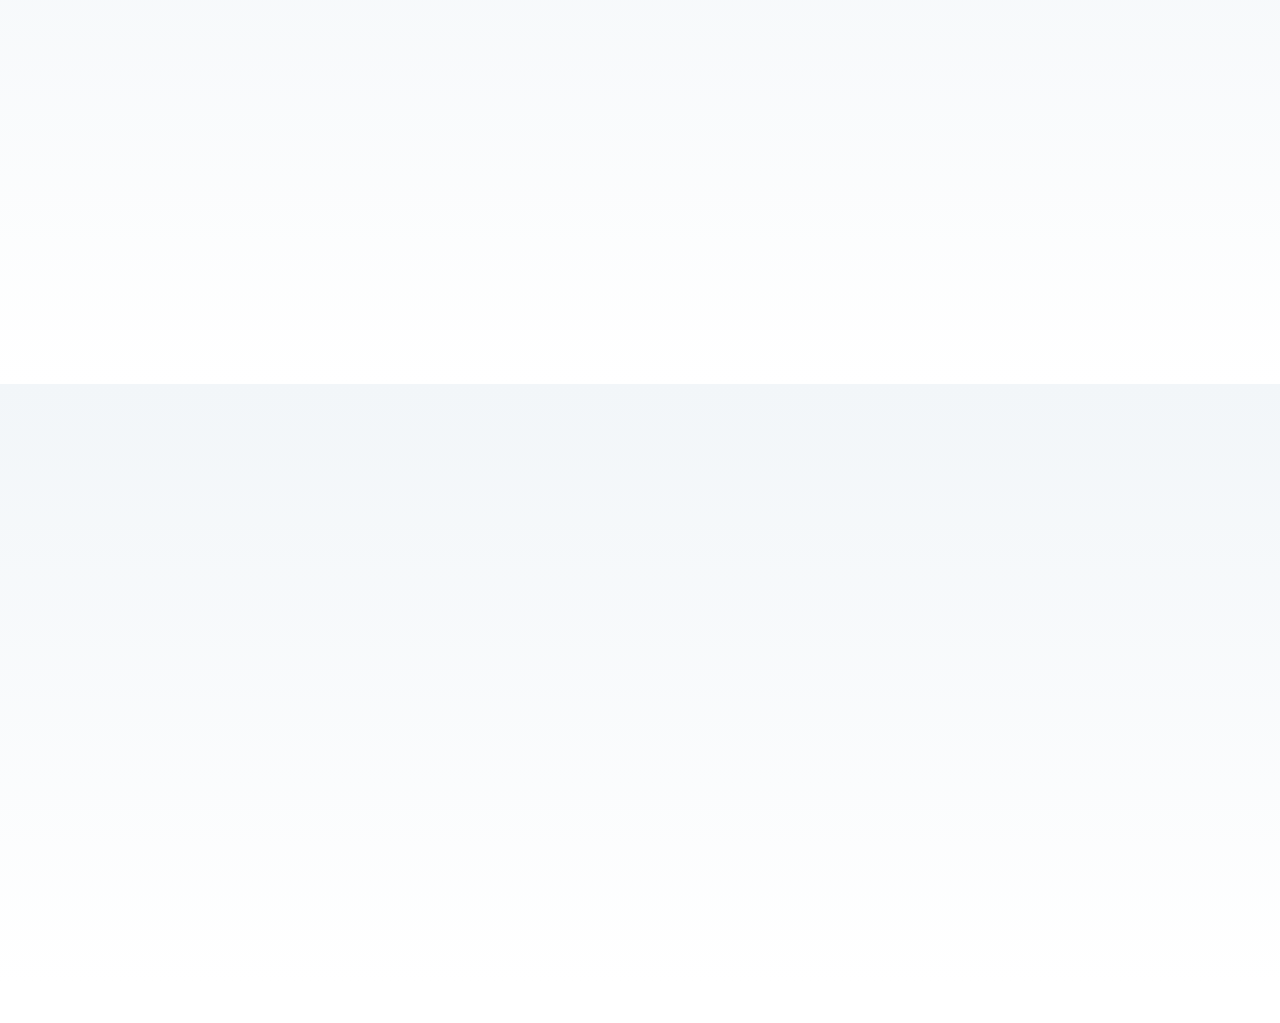
==== commit b4df3a57: "add effect" ====
--- a/index.html
+++ b/index.html
@@ -22,6 +22,9 @@
   <link href="assets/vendor/boxicons/css/boxicons.min.css" rel="stylesheet">
   <link href="assets/vendor/venobox/venobox.css" rel="stylesheet">
   <link href="assets/vendor/owl.carousel/assets/owl.carousel.min.css" rel="stylesheet">
+
+  <!-- aos : animate on scroll, 페이지 스크롤 시, 효과 구현 -->
+  <link href="assets/vendor/aos/aos.css" rel="stylesheet">
 
   <!-- Template Main CSS File -->
   <link href="assets/css/style.css" rel="stylesheet">
@@ -38,8 +41,8 @@
 
   <!-- ======= Hero Section ======= -->
   <section id="hero" class="d-flex flex-column align-items-center justify-content-center">
-    <h1>Hi, I'm Alice!</h1>
-    <h2>I am a graphic designer</h2>
+    <h1>안녕하세요!</h1>
+    <h2><p class="intro-subtitle"><span class="text-slider-items">신입 개발자 최민서 입니다.</span><strong class="text-slider"></strong></p></h2>
     <a href="#about" class="btn-get-started scrollto"><i class="icofont-simple-down"></i></a>
   </section><!-- End Hero -->
 
@@ -48,7 +51,7 @@
     <div class="container d-flex align-items-center">
 
       <div class="logo mr-auto">
-        <h1 class="text-light"><a href="index.html"><span>Lonely</span></a></h1>
+        <h1 class="text-light"><a href="index.html"><span>MinSeo</span></a></h1>
         <!-- Uncomment below if you prefer to use an image logo -->
         <!-- <a href="index.html"><img src="assets/img/logo.png" alt="" class="img-fluid"></a>-->
       </div>
@@ -89,7 +92,7 @@
 
     <!-- ======= About Section ======= -->
     <section id="about" class="about">
-      <div class="container">
+      <div class="container" data-aos="fade-up">
 
         <div class="row no-gutters">
           <div class="image col-xl-5 d-flex align-items-stretch justify-content-center justify-content-lg-start"></div>
@@ -141,7 +144,7 @@
 
     <!-- ======= Skills Section ======= -->
     <section id="skills" class="skills section-bg">
-      <div class="container">
+      <div class="container" data-aos="fade-up">
 
         <div class="section-title">
           <h2>Skills</h2>
@@ -207,7 +210,7 @@
 
     <!-- ======= Resume Section ======= -->
     <section id="resume" class="resume section-bg">
-      <div class="container">
+      <div class="container" data-aos="fade-up">
 
         <div class="section-title">
           <h2>Resume</h2>
@@ -279,7 +282,7 @@
 
     <!-- ======= Services Section ======= -->
     <section id="services" class="services section-bg">
-      <div class="container">
+      <div class="container" data-aos="fade-up">
 
         <div class="section-title">
           <h2>Services</h2>
@@ -326,7 +329,7 @@
 
     <!-- ======= Portfolio Section ======= -->
     <section id="portfolio" class="portfolio section-bg">
-      <div class="container">
+      <div class="container" data-aos="fade-up">
 
         <div class="section-title">
           <h2>Portfolio</h2>
@@ -479,7 +482,7 @@
 
     <!-- ======= Testimonials Section ======= -->
     <section id="testimonials" class="testimonials section-bg">
-      <div class="container">
+      <div class="container" data-aos="fade-up">
 
         <div class="section-title">
           <h2>Testimonials</h2>
@@ -550,7 +553,7 @@
 
     <!-- ======= Contact Section ======= -->
     <section id="contact" class="contact section-bg">
-      <div class="container">
+      <div class="container" data-aos="fade-up">
 
         <div class="section-title">
           <h2>Contact</h2>
@@ -625,16 +628,6 @@
     </section><!-- End Contact Section -->
 
   </main><!-- End #main -->
-
-  <!-- ======= Footer ======= -->
-  <footer id="footer">
-    <div class="container">
-      <div class="copyright">
-        &copy; Copyright <strong><span>Lonely</span></strong>. All Rights Reserved
-      </div>
-      
-    </div>
-  </footer><!-- End  Footer -->
 
   <a href="#" class="back-to-top"><i class="icofont-simple-up"></i></a>
 
@@ -650,6 +643,12 @@
   <script src="assets/vendor/venobox/venobox.min.js"></script>
   <script src="assets/vendor/owl.carousel/owl.carousel.min.js"></script>
 
+  <!-- 타이핑 효과 -->
+  <script src="assets/vendor/typed.js/typed.min.js"></script>
+
+  <!-- aos : animate on scroll, 페이지 스크롤 시, 효과 구현 -->
+  <script src="assets/vendor/aos/aos.js"></script>
+
   <!-- Template Main JS File -->
   <script src="assets/js/main.js"></script>
 
--- a/assets/css/style.css
+++ b/assets/css/style.css
@@ -1,12 +1,12 @@
-/**
-* Template Name: Lonely - v2.3.1
-* Template URL: https://bootstrapmade.com/free-html-bootstrap-template-lonely/
-* Author: BootstrapMade.com
-* License: https://bootstrapmade.com/license/
-*/
-
-/*--------------------------------------------------------------
-# General
+/**
+* Template Name: Lonely - v2.3.1
+* Template URL: https://bootstrapmade.com/free-html-bootstrap-template-lonely/
+* Author: BootstrapMade.com
+* License: https://bootstrapmade.com/license/
+*/
+
+/*--------------------------------------------------------------
+# General
 --------------------------------------------------------------*/
 body {
   font-family: "Open Sans", sans-serif;
@@ -14,20 +14,16 @@
 }
 
 a {
-  color: #d43076;
+  color: #7ca9da;
 }
 
 a:hover {
-  color: #dd5a92;
+  color: #f3bbc8;
   text-decoration: none;
 }
 
-h1, h2, h3, h4, h5, h6 {
-  font-family: "Playfair Display", serif;
-}
-
-/*--------------------------------------------------------------
-# Back to top button
+/*--------------------------------------------------------------
+# Back to top button
 --------------------------------------------------------------*/
 .back-to-top {
   position: fixed;
@@ -37,7 +33,7 @@
   border-radius: 50px;
   right: 15px;
   bottom: 15px;
-  background: #d43076;
+  background: #7ca9da;
   color: #fff;
   transition: display 0.5s ease-in-out;
   z-index: 99999;
@@ -52,12 +48,12 @@
 
 .back-to-top:hover {
   color: #fff;
-  background: #db528c;
+  background: #f3bbc8;
   transition: background 0.2s ease-in-out;
 }
 
-/*--------------------------------------------------------------
-# Header
+/*--------------------------------------------------------------
+# Header
 --------------------------------------------------------------*/
 #header {
   transition: all 0.5s;
@@ -79,7 +75,7 @@
 }
 
 #header .logo h1 a, #header .logo h1 a:hover {
-  color: #2c4964;
+  color: #2F3540;
   text-decoration: none;
 }
 
@@ -89,8 +85,8 @@
   max-height: 40px;
 }
 
-/*--------------------------------------------------------------
-# Navigation Menu
+/*--------------------------------------------------------------
+# Navigation Menu
 --------------------------------------------------------------*/
 /* Desktop Navigation */
 .nav-menu, .nav-menu * {
@@ -108,7 +104,7 @@
 .nav-menu a {
   display: block;
   position: relative;
-  color: #2c4964;
+  color: #2F3540;
   padding: 15px;
   transition: 0.3s;
   font-size: 14px;
@@ -117,7 +113,7 @@
 }
 
 .nav-menu a:hover, .nav-menu .active > a, .nav-menu li:hover > a {
-  color: #d43076;
+  color: #7ca9da;
   text-decoration: none;
 }
 
@@ -150,11 +146,11 @@
   font-size: 14px;
   font-weight: 500;
   text-transform: none;
-  color: #2c4964;
+  color: #2F3540;
 }
 
 .nav-menu .drop-down ul a:hover, .nav-menu .drop-down ul .active > a, .nav-menu .drop-down ul li:hover > a {
-  color: #d43076;
+  color: #BBD6F3;
 }
 
 .nav-menu .drop-down > a:after {
@@ -214,7 +210,7 @@
 }
 
 .mobile-nav-toggle i {
-  color: #d43076;
+  color: #BBD6F3;
 }
 
 .mobile-nav {
@@ -242,14 +238,14 @@
 .mobile-nav a {
   display: block;
   position: relative;
-  color: #2c4964;
+  color: #2F3540;
   padding: 10px 20px;
   font-weight: 500;
   outline: none;
 }
 
 .mobile-nav a:hover, .mobile-nav .active > a, .mobile-nav li:hover > a {
-  color: #d43076;
+  color: #BBD6F3;
   text-decoration: none;
 }
 
@@ -304,14 +300,15 @@
   color: #fff;
 }
 
-/*--------------------------------------------------------------
-# Hero Section
+/*--------------------------------------------------------------
+# Hero Section
 --------------------------------------------------------------*/
 #hero {
   width: 100%;
   height: 75vh;
-  background: url("../img/hero-bg.jpg") top center;
+  /*background: url("../img/hero-bg.jpg") top center;*/
   background-size: cover;
+  background-color: #2F3540;
   padding: 0 15px;
 }
 
@@ -340,7 +337,7 @@
 
 #hero .btn-get-started:hover {
   padding-top: 10px;
-  color: #d43076;
+  color: #BBD6F3;
 }
 
 @media (min-width: 1024px) {
@@ -361,8 +358,8 @@
   }
 }
 
-/*--------------------------------------------------------------
-# Sections General
+/*--------------------------------------------------------------
+# Sections General
 --------------------------------------------------------------*/
 section {
   padding: 60px 0;
@@ -382,7 +379,7 @@
   margin-bottom: 15px;
   padding-bottom: 15px;
   position: relative;
-  color: #345676;
+  color: #2F3540;
 }
 
 .section-title h2::after {
@@ -391,7 +388,7 @@
   display: block;
   width: 50px;
   height: 3px;
-  background: #d43076;
+  background: #4782c1;
   bottom: 0;
   left: 0;
 }
@@ -400,8 +397,8 @@
   margin-bottom: 0;
 }
 
-/*--------------------------------------------------------------
-# Breadcrumbs
+/*--------------------------------------------------------------
+# Breadcrumbs
 --------------------------------------------------------------*/
 .breadcrumbs {
   padding: 15px 0;
@@ -446,8 +443,8 @@
   }
 }
 
-/*--------------------------------------------------------------
-# About
+/*--------------------------------------------------------------
+# About
 --------------------------------------------------------------*/
 .about .content {
   padding: 30px 0;
@@ -456,7 +453,7 @@
 .about .content h3 {
   font-weight: 500;
   font-size: 34px;
-  color: #2c4964;
+  color: #2F3540;
 }
 
 .about .content p {
@@ -480,7 +477,7 @@
   line-height: 20px;
   display: block;
   font-weight: 700;
-  color: #2c4964;
+  color: #2F3540;
   margin-left: 50px;
   font-family: "Playfair Display", serif;
 }
@@ -490,14 +487,14 @@
   margin: 0 0 0 50px;
   font-family: "Playfair Display", serif;
   font-size: 14px;
-  color: #437099;
+  color: #35608e;
 }
 
 .about .content .count-box a {
   font-weight: 600;
   display: block;
   margin-top: 20px;
-  color: #437099;
+  color: #35608e;
   font-size: 15px;
   font-family: "Poppins", sans-serif;
   transition: ease-in-out 0.3s;
@@ -528,8 +525,8 @@
   }
 }
 
-/*--------------------------------------------------------------
-# Skills
+/*--------------------------------------------------------------
+# Skills
 --------------------------------------------------------------*/
 .skills .progress {
   height: 50px;
@@ -544,7 +541,7 @@
   display: block;
   font-weight: 600;
   font-family: "Poppins", sans-serif;
-  color: #2c4964;
+  color: #2F3540;
 }
 
 .skills .progress .skill .val {
@@ -563,22 +560,22 @@
   background-color: #dd5a92;
 }
 
-/*--------------------------------------------------------------
-# Resume
+/*--------------------------------------------------------------
+# Resume
 --------------------------------------------------------------*/
 .resume .resume-title {
   font-size: 26px;
   font-weight: 500;
   margin-top: 20px;
   margin-bottom: 20px;
-  color: #4b7dab;
+  color: #4782c1;
   font-family: "Poppins", sans-serif;
 }
 
 .resume .resume-item {
   padding: 0 0 20px 20px;
   margin-top: -2px;
-  border-left: 2px solid #d43076;
+  border-left: 2px solid #BBD6F3;
   position: relative;
 }
 
@@ -586,7 +583,7 @@
   line-height: 18px;
   font-size: 18px;
   font-weight: 600;
-  color: #2c4964;
+  color: #2F3540;
   margin-bottom: 10px;
 }
 
@@ -621,11 +618,11 @@
   left: -9px;
   top: 0;
   background: #fff;
-  border: 2px solid #d43076;
-}
-
-/*--------------------------------------------------------------
-# Services
+  border: 2px solid #BBD6F3;
+}
+
+/*--------------------------------------------------------------
+# Services
 --------------------------------------------------------------*/
 .services .icon-box {
   padding: 20px 15px;
@@ -651,7 +648,7 @@
 }
 
 .services .icon-box:hover::before {
-  background: #d43076;
+  background: #BBD6F3;
   height: 100%;
   border-radius: 0px;
 }
@@ -664,7 +661,7 @@
   border-radius: 50%;
   width: 60px;
   height: 60px;
-  background: #d43076;
+  background: #BBD6F3;
   transition: all 0.3s ease-in-out;
 }
 
@@ -699,7 +696,7 @@
 }
 
 .services .icon-box:hover .icon i {
-  color: #d43076;
+  color: #BBD6F3;
 }
 
 @media (max-width: 768px) {
@@ -708,8 +705,8 @@
   }
 }
 
-/*--------------------------------------------------------------
-# Portfolio
+/*--------------------------------------------------------------
+# Portfolio
 --------------------------------------------------------------*/
 .portfolio .portfolio-item {
   margin-bottom: 30px;
@@ -740,7 +737,7 @@
 }
 
 .portfolio #portfolio-flters li:hover, .portfolio #portfolio-flters li.filter-active {
-  color: #d43076;
+  color: #BBD6F3;
 }
 
 .portfolio #portfolio-flters li:last-child {
@@ -810,7 +807,7 @@
 }
 
 .portfolio .portfolio-wrap .portfolio-links a:hover {
-  color: #e684ae;
+  color: #BBD6F3;
 }
 
 .portfolio .portfolio-wrap:hover::before {
@@ -831,8 +828,8 @@
   bottom: calc(50% - 50px);
 }
 
-/*--------------------------------------------------------------
-# Portfolio Details
+/*--------------------------------------------------------------
+# Portfolio Details
 --------------------------------------------------------------*/
 .portfolio-details {
   padding-top: 30px;
@@ -862,7 +859,7 @@
 }
 
 .portfolio-details .portfolio-details-carousel .owl-dot.active {
-  background-color: #d43076 !important;
+  background-color: #BBD6F3 !important;
 }
 
 .portfolio-details .portfolio-info {
@@ -918,8 +915,8 @@
   }
 }
 
-/*--------------------------------------------------------------
-# Testimonials
+/*--------------------------------------------------------------
+# Testimonials
 --------------------------------------------------------------*/
 .testimonials .testimonial-item {
   box-sizing: content-box;
@@ -940,7 +937,7 @@
   font-size: 18px;
   font-weight: bold;
   margin: 10px 0 5px 45px;
-  color: #2c4964;
+  color: #2F3540;
 }
 
 .testimonials .testimonial-item h4 {
@@ -994,7 +991,7 @@
 }
 
 .testimonials .owl-dot.active {
-  background-color: #d43076 !important;
+  background-color: #BBD6F3 !important;
 }
 
 @media (max-width: 767px) {
@@ -1003,8 +1000,8 @@
   }
 }
 
-/*--------------------------------------------------------------
-# Contact
+/*--------------------------------------------------------------
+# Contact
 --------------------------------------------------------------*/
 .contact .contact-about h3 {
   font-size: 36px;
@@ -1014,7 +1011,7 @@
   font-weight: 300;
   letter-spacing: 3px;
   text-transform: uppercase;
-  color: #d43076;
+  color: #BBD6F3;
 }
 
 .contact .contact-about p {
@@ -1032,7 +1029,7 @@
   font-size: 18px;
   display: inline-block;
   background: #fff;
-  color: #d43076;
+  color: #BBD6F3;
   line-height: 1;
   padding: 8px 0;
   margin-right: 4px;
@@ -1041,11 +1038,11 @@
   width: 36px;
   height: 36px;
   transition: 0.3s;
-  border: 1px solid #d43076;
+  border: 1px solid #BBD6F3;
 }
 
 .contact .social-links a:hover {
-  background: #d43076;
+  background: #BBD6F3;
   color: #fff;
 }
 
@@ -1055,7 +1052,7 @@
 
 .contact .info i {
   font-size: 32px;
-  color: #d43076;
+  color: #BBD6F3;
   float: left;
   line-height: 1;
 }
@@ -1123,11 +1120,11 @@
 }
 
 .contact .php-email-form input:focus, .contact .php-email-form textarea:focus {
-  border-color: #d43076;
+  border-color: #BBD6F3;
 }
 
 .contact .php-email-form button[type="submit"] {
-  background: #d43076;
+  background: #BBD6F3;
   border: 0;
   padding: 10px 24px;
   color: #fff;
@@ -1136,7 +1133,7 @@
 }
 
 .contact .php-email-form button[type="submit"]:hover {
-  background: #dd5a92;
+  background: #f3bbc8;
 }
 
 @-webkit-keyframes animate-loading {
@@ -1157,8 +1154,8 @@
   }
 }
 
-/*--------------------------------------------------------------
-# Footer
+/*--------------------------------------------------------------
+# Footer
 --------------------------------------------------------------*/
 #footer {
   background: #fff;
@@ -1176,3 +1173,29 @@
   text-align: center;
   font-size: 13px;
 }
+
+/* --------------------------------------------------------------
+# 소제목 타이핑 효과
+--------------------------------------------------------------*/
+.intro .intro-subtitle {
+  font-size: 1.5rem;
+  font-weight: 300;
+}
+
+@media (min-width: 768px) {
+  .intro .intro-subtitle {
+    font-size: 2.5rem;
+  }
+}
+
+.intro-subtitle {
+  font-size: 1.5rem;
+  font-weight: 300;
+}
+
+/* --------------------------------------------------------------
+# animate on scroll 효과
+--------------------------------------------------------------*/
+.text-slider-items {
+  display: none;
+}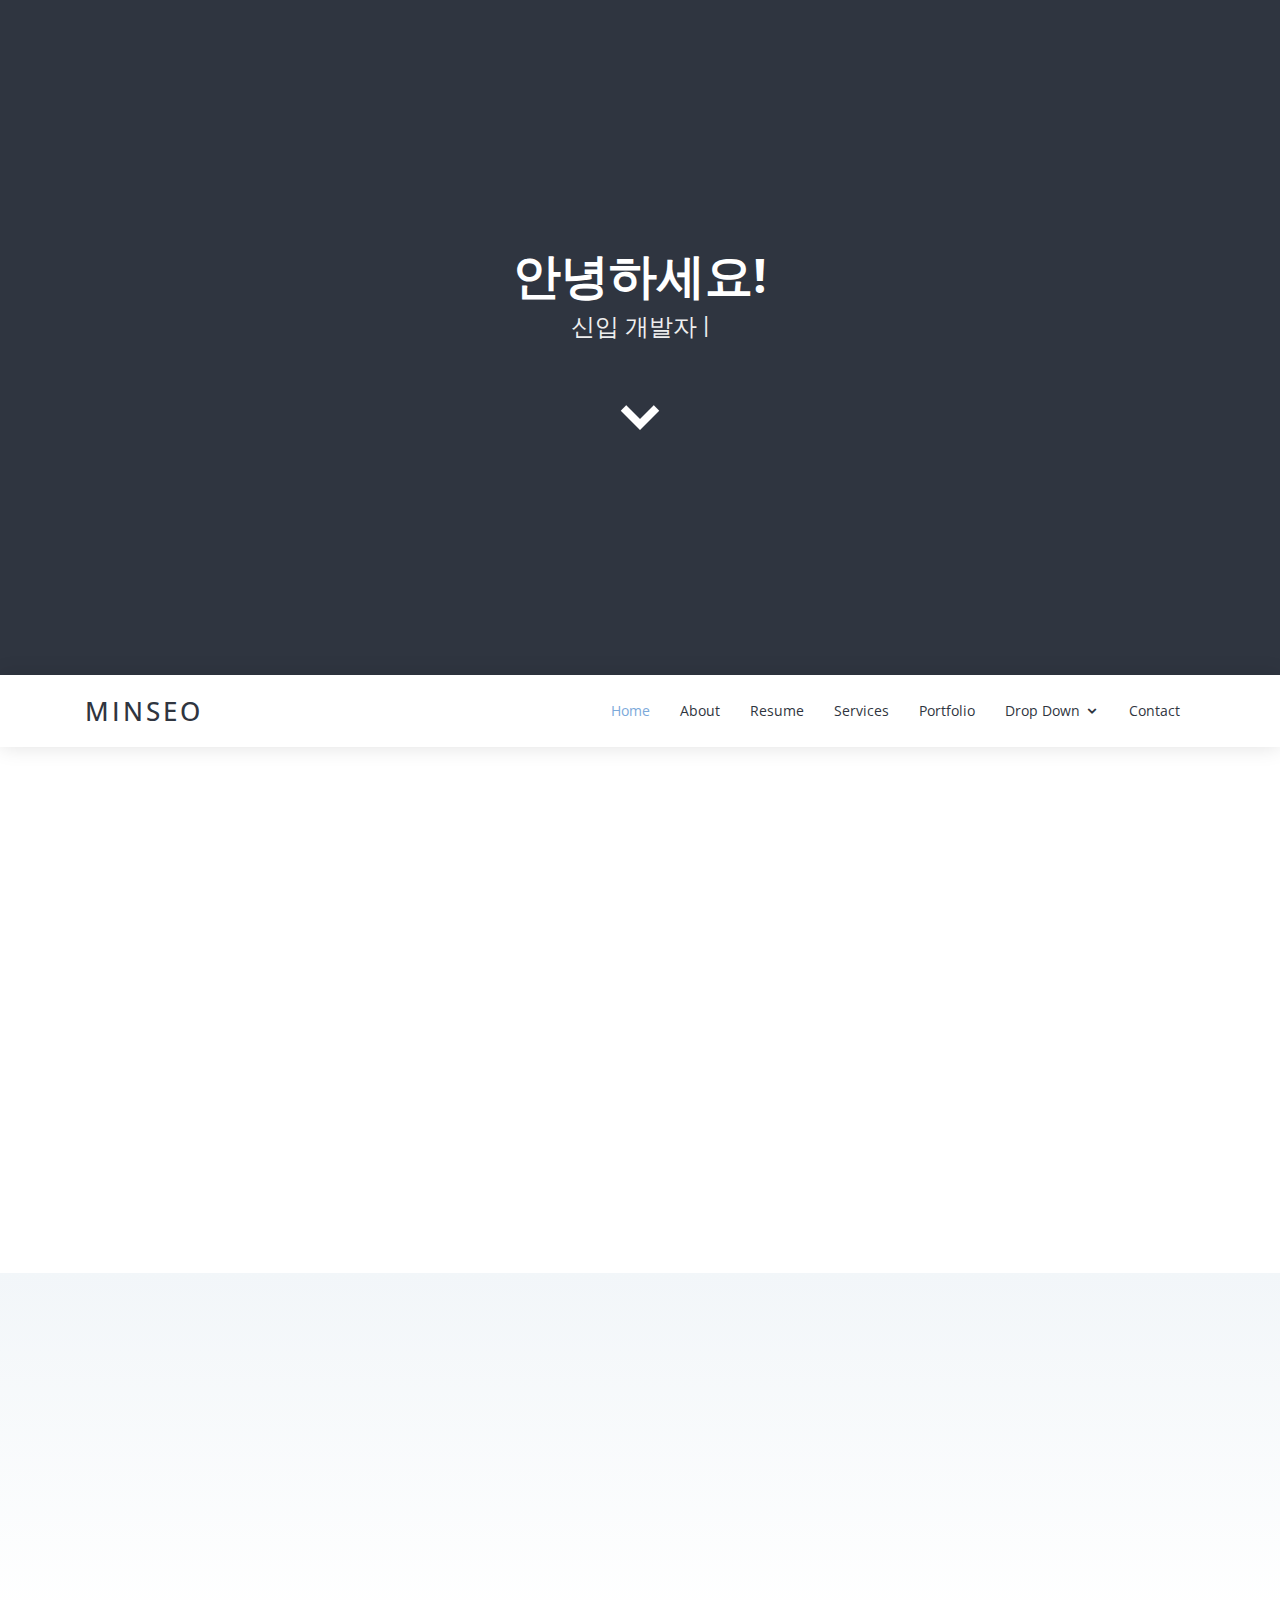
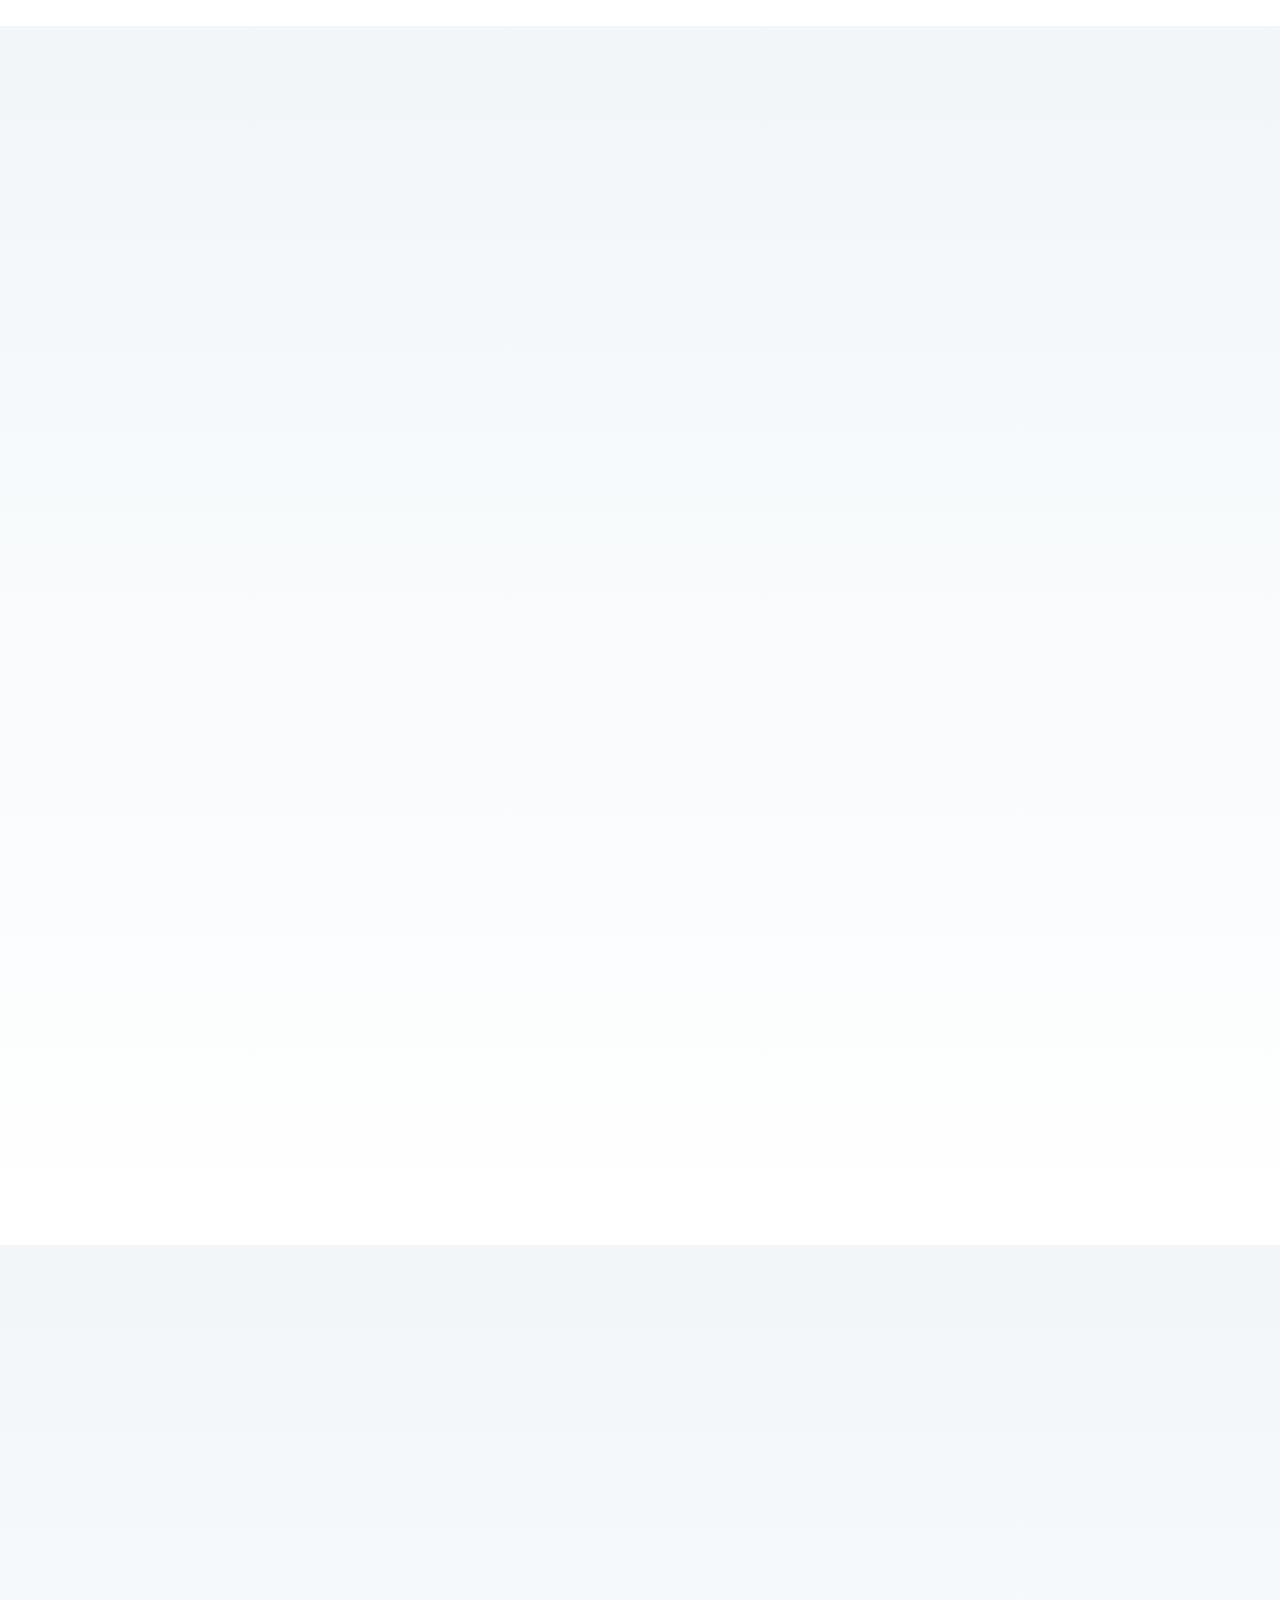
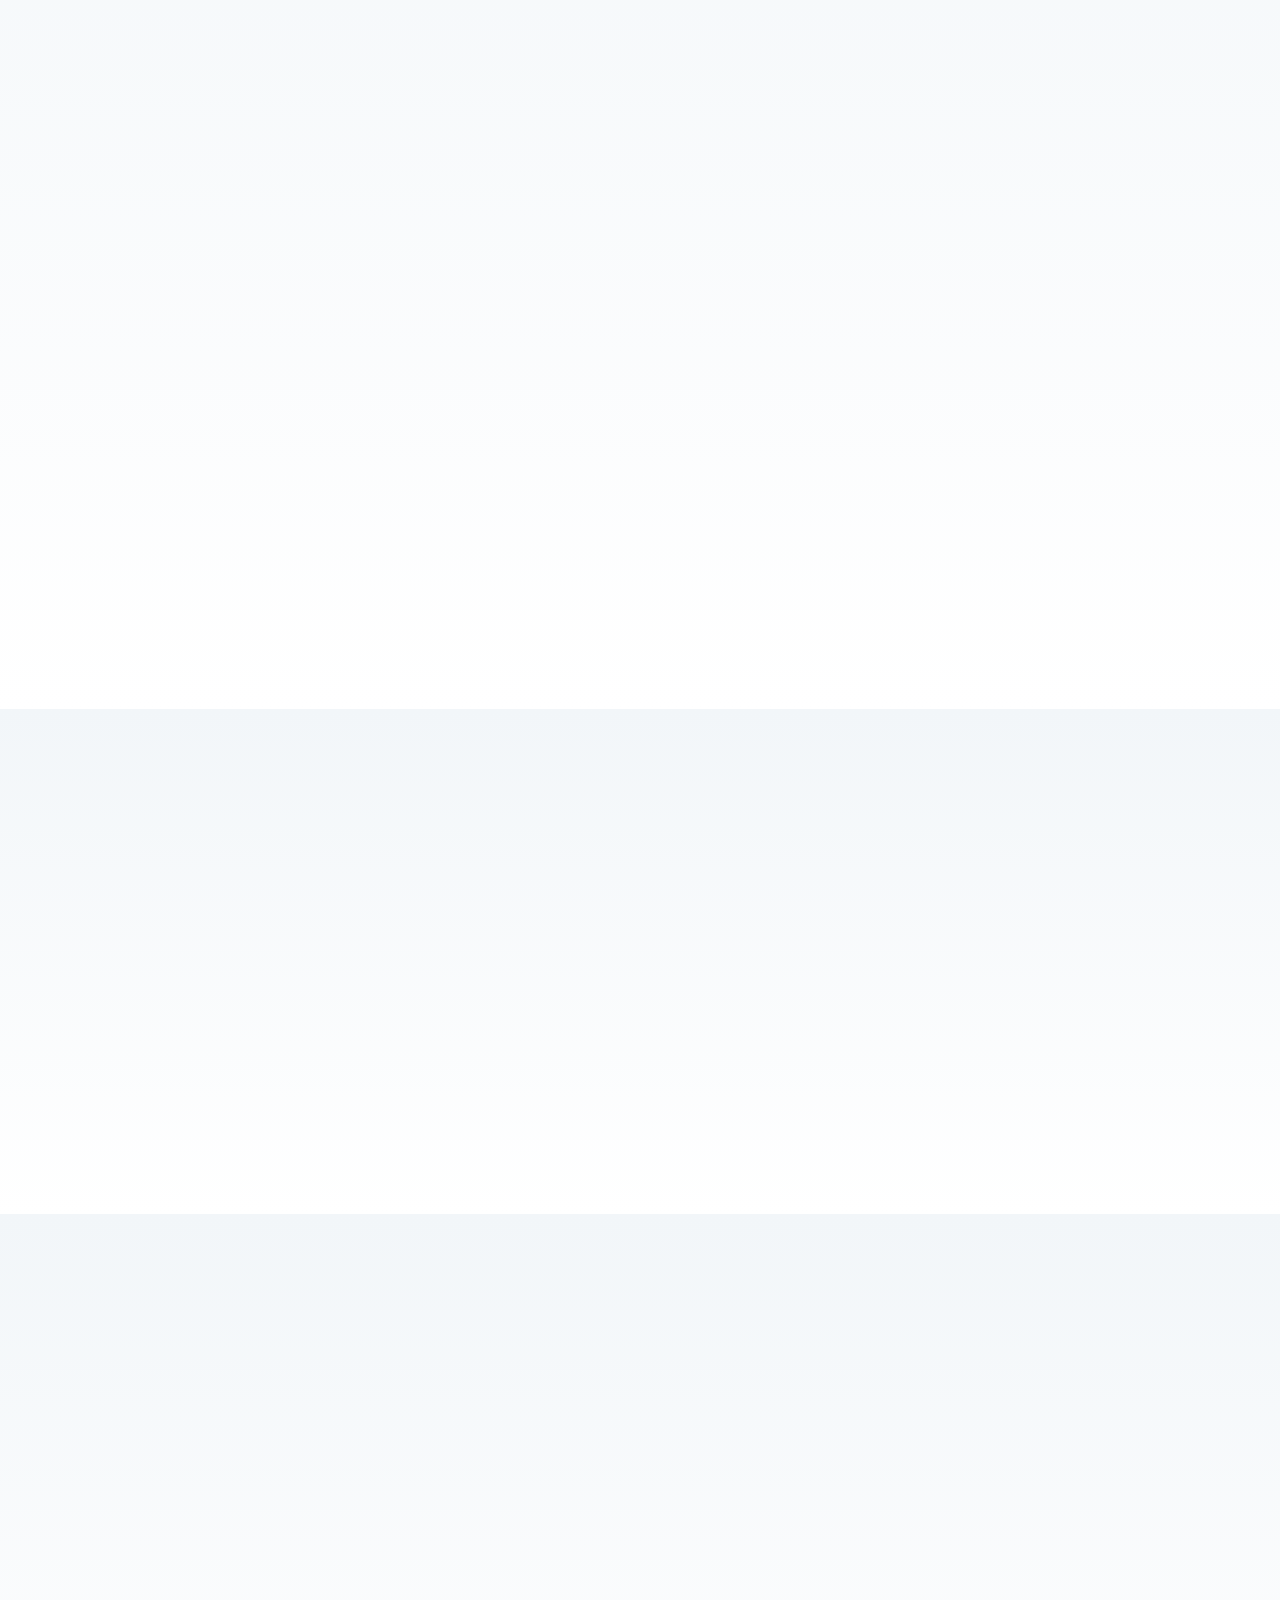
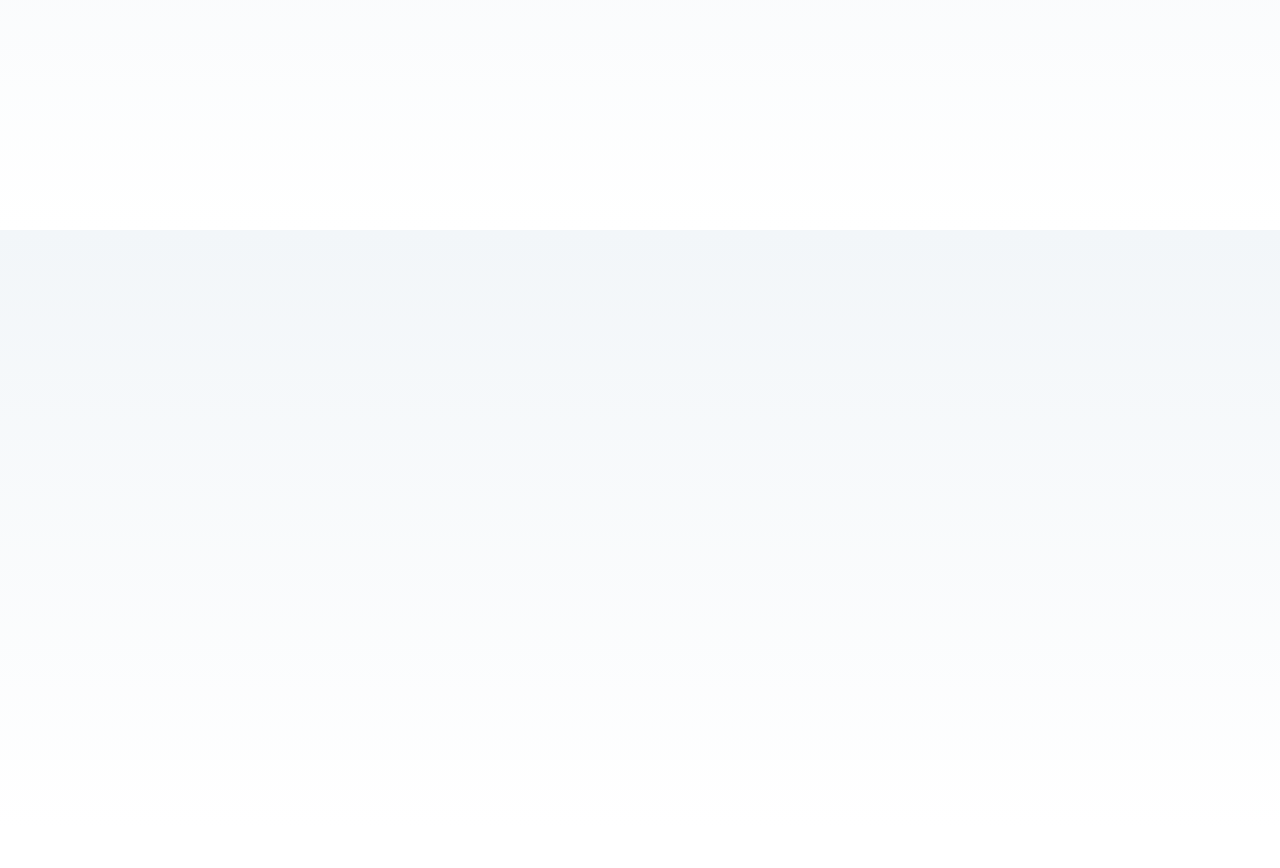
==== commit 64096d44: "about me, skills" ====
--- a/index.html
+++ b/index.html
@@ -94,45 +94,34 @@
     <section id="about" class="about">
       <div class="container" data-aos="fade-up">
 
+        <div class="section-title">
+          <h2>About Me</h2>
+        </div>
+
         <div class="row no-gutters">
-          <div class="image col-xl-5 d-flex align-items-stretch justify-content-center justify-content-lg-start"></div>
+          <div class="image col-xl-3 d-flex align-items-stretch justify-content-center justify-content-lg-start"></div>
           <div class="col-xl-7 pl-0 pl-lg-5 pr-lg-1 d-flex align-items-stretch">
             <div class="content d-flex flex-column justify-content-center">
-              <h3>Voluptatem dignissimos provident quasi</h3>
+              <h3><strong>최민서</strong></h3>
               <p>
-                Lorem ipsum dolor sit amet, consectetur adipiscing elit, sed do eiusmod tempor incididunt ut labore et dolore magna aliqua. Duis aute irure dolor in reprehenderit
+                혼자가 아닌, 함께가는 개발자가 되고 싶은 최민서입니다.<br/>
+                대학교 1학년 전공 기초 수업에서 코딩에 대한 흥미를 느끼고 복수 전공부터 다양한 외부 활동을 해왔습니다.
+                현재는 WEB 개발 공부를 하고 있습니다.
               </p>
-              <div class="row">
-                <div class="col-md-6 d-md-flex align-items-md-stretch">
-                  <div class="count-box">
-                    <i class="icofont-simple-smile"></i>
-                    <span data-toggle="counter-up">65</span>
-                    <p><strong>Happy Clients</strong> consequuntur voluptas nostrum aliquid ipsam architecto ut.</p>
-                  </div>
+              <div class="row channel">
+                <div class="col-md-12 channel-link">
+                  <h5>Email</h5>
+                  &nbsp; &nbsp; cms711@naver.com
                 </div>
 
-                <div class="col-md-6 d-md-flex align-items-md-stretch">
-                  <div class="count-box">
-                    <i class="icofont-document-folder"></i>
-                    <span data-toggle="counter-up">85</span>
-                    <p><strong>Projects</strong> adipisci atque cum quia aspernatur totam laudantium et quia dere tan</p>
-                  </div>
+                <div class="col-md-12 channel-link">
+                    <h5>Github</h5>
+                    &nbsp; &nbsp; <a href="https://github.com/mangdo">https://github.com/mangdo</a>
                 </div>
 
-                <div class="col-md-6 d-md-flex align-items-md-stretch">
-                  <div class="count-box">
-                    <i class="icofont-clock-time"></i>
-                    <span data-toggle="counter-up">12</span>
-                    <p><strong>Years of experience</strong> aut commodi quaerat modi aliquam nam ducimus aut voluptate non vel</p>
-                  </div>
-                </div>
-
-                <div class="col-md-6 d-md-flex align-items-md-stretch">
-                  <div class="count-box">
-                    <i class="icofont-award"></i>
-                    <span data-toggle="counter-up">15</span>
-                    <p><strong>Awards</strong> rerum asperiores dolor alias quo reprehenderit eum et nemo pad der</p>
-                  </div>
+                <div class="col-md-12 channel-link">
+                  <h5>Tistory</h5>
+                  &nbsp; &nbsp; <a href="https://doing7.tistory.com/">https://doing7.tistory.com/</a>
                 </div>
               </div>
             </div><!-- End .content-->
@@ -148,67 +137,193 @@
 
         <div class="section-title">
           <h2>Skills</h2>
+          <p>팀 프로젝트에서 직접 사용해본 기술들입니다.</p>
+        </div>
+
+        <div class="row skills-content">
+          <div class="skill">
+            <img src="assets/img/skills/java.png">
+          </div>
+          <div class="skill">
+            <img src="assets/img/skills/spring.png">
+          </div>
+          <div class="skill">
+            <img src="assets/img/skills/python.png">
+          </div>
+          <div class="skill">
+            <img src="assets/img/skills/django.png">
+          </div>
+          <div class="skill">
+            <img src="assets/img/skills/c++.png">
+          </div>
+          <div class="skill">
+            <img src="assets/img/skills/mysql.png">
+          </div>
+          <div class="skill">
+            <img src="assets/img/skills/aws.png">
+          </div>
+          <div class="skill">
+            <img src="assets/img/skills/git.png">
+          </div>
+        </div>
+
+      </div>
+    </section><!-- End Skills Section -->
+
+    <!-- ======= Portfolio Section ======= -->
+    <section id="portfolio" class="portfolio section-bg">
+      <div class="container" data-aos="fade-up">
+
+        <div class="section-title">
+          <h2>Portfolio</h2>
           <p>Magnam dolores commodi suscipit. Necessitatibus eius consequatur ex aliquid fuga eum quidem. Sit sint consectetur velit. Quisquam quos quisquam cupiditate. Et nemo qui impedit suscipit alias ea. Quia fugiat sit in iste officiis commodi quidem hic quas.</p>
         </div>
 
-        <div class="row skills-content">
-
-          <div class="col-lg-6">
-
-            <div class="progress">
-              <span class="skill">HTML <i class="val">100%</i></span>
-              <div class="progress-bar-wrap">
-                <div class="progress-bar" role="progressbar" aria-valuenow="100" aria-valuemin="0" aria-valuemax="100"></div>
-              </div>
-            </div>
-
-            <div class="progress">
-              <span class="skill">CSS <i class="val">90%</i></span>
-              <div class="progress-bar-wrap">
-                <div class="progress-bar" role="progressbar" aria-valuenow="90" aria-valuemin="0" aria-valuemax="100"></div>
-              </div>
-            </div>
-
-            <div class="progress">
-              <span class="skill">JavaScript <i class="val">75%</i></span>
-              <div class="progress-bar-wrap">
-                <div class="progress-bar" role="progressbar" aria-valuenow="75" aria-valuemin="0" aria-valuemax="100"></div>
-              </div>
-            </div>
-
-          </div>
-
-          <div class="col-lg-6">
-
-            <div class="progress">
-              <span class="skill">PHP <i class="val">80%</i></span>
-              <div class="progress-bar-wrap">
-                <div class="progress-bar" role="progressbar" aria-valuenow="80" aria-valuemin="0" aria-valuemax="100"></div>
-              </div>
-            </div>
-
-            <div class="progress">
-              <span class="skill">WordPress/CMS <i class="val">90%</i></span>
-              <div class="progress-bar-wrap">
-                <div class="progress-bar" role="progressbar" aria-valuenow="90" aria-valuemin="0" aria-valuemax="100"></div>
-              </div>
-            </div>
-
-            <div class="progress">
-              <span class="skill">Photoshop <i class="val">55%</i></span>
-              <div class="progress-bar-wrap">
-                <div class="progress-bar" role="progressbar" aria-valuenow="55" aria-valuemin="0" aria-valuemax="100"></div>
-              </div>
-            </div>
-
-          </div>
-
-        </div>
-
-      </div>
-    </section><!-- End Skills Section -->
-
-    <!-- ======= Resume Section ======= -->
+        <div class="row">
+          <div class="col-lg-12 d-flex justify-content-center">
+            <ul id="portfolio-flters">
+              <li data-filter="*" class="filter-active">All</li>
+              <li data-filter=".filter-app">App</li>
+              <li data-filter=".filter-card">Card</li>
+              <li data-filter=".filter-web">Web</li>
+            </ul>
+          </div>
+        </div>
+
+        <div class="row portfolio-container">
+
+          <div class="col-lg-4 col-md-6 portfolio-item filter-app">
+            <div class="portfolio-wrap">
+              <img src="assets/img/portfolio/portfolio-1.jpg" class="img-fluid" alt="">
+              <div class="portfolio-info">
+                <h4>App 1</h4>
+                <p>App</p>
+              </div>
+              <div class="portfolio-links">
+                <a href="assets/img/portfolio/portfolio-1.jpg" data-gall="portfolioGallery" class="venobox" title="App 1"><i class="bx bx-plus"></i></a>
+                <a href="portfolio-details.html" title="More Details"><i class="bx bx-link"></i></a>
+              </div>
+            </div>
+          </div>
+
+          <div class="col-lg-4 col-md-6 portfolio-item filter-web">
+            <div class="portfolio-wrap">
+              <img src="assets/img/portfolio/portfolio-2.jpg" class="img-fluid" alt="">
+              <div class="portfolio-info">
+                <h4>Web 3</h4>
+                <p>Web</p>
+              </div>
+              <div class="portfolio-links">
+                <a href="assets/img/portfolio/portfolio-2.jpg" data-gall="portfolioGallery" class="venobox" title="Web 3"><i class="bx bx-plus"></i></a>
+                <a href="portfolio-details.html" title="More Details"><i class="bx bx-link"></i></a>
+              </div>
+            </div>
+          </div>
+
+          <div class="col-lg-4 col-md-6 portfolio-item filter-app">
+            <div class="portfolio-wrap">
+              <img src="assets/img/portfolio/portfolio-3.jpg" class="img-fluid" alt="">
+              <div class="portfolio-info">
+                <h4>App 2</h4>
+                <p>App</p>
+              </div>
+              <div class="portfolio-links">
+                <a href="assets/img/portfolio/portfolio-3.jpg" data-gall="portfolioGallery" class="venobox" title="App 2"><i class="bx bx-plus"></i></a>
+                <a href="portfolio-details.html" title="More Details"><i class="bx bx-link"></i></a>
+              </div>
+            </div>
+          </div>
+
+          <div class="col-lg-4 col-md-6 portfolio-item filter-card">
+            <div class="portfolio-wrap">
+              <img src="assets/img/portfolio/portfolio-4.jpg" class="img-fluid" alt="">
+              <div class="portfolio-info">
+                <h4>Card 2</h4>
+                <p>Card</p>
+              </div>
+              <div class="portfolio-links">
+                <a href="assets/img/portfolio/portfolio-4.jpg" data-gall="portfolioGallery" class="venobox" title="Card 2"><i class="bx bx-plus"></i></a>
+                <a href="portfolio-details.html" title="More Details"><i class="bx bx-link"></i></a>
+              </div>
+            </div>
+          </div>
+
+          <div class="col-lg-4 col-md-6 portfolio-item filter-web">
+            <div class="portfolio-wrap">
+              <img src="assets/img/portfolio/portfolio-5.jpg" class="img-fluid" alt="">
+              <div class="portfolio-info">
+                <h4>Web 2</h4>
+                <p>Web</p>
+              </div>
+              <div class="portfolio-links">
+                <a href="assets/img/portfolio/portfolio-5.jpg" data-gall="portfolioGallery" class="venobox" title="Web 2"><i class="bx bx-plus"></i></a>
+                <a href="portfolio-details.html" title="More Details"><i class="bx bx-link"></i></a>
+              </div>
+            </div>
+          </div>
+
+          <div class="col-lg-4 col-md-6 portfolio-item filter-app">
+            <div class="portfolio-wrap">
+              <img src="assets/img/portfolio/portfolio-6.jpg" class="img-fluid" alt="">
+              <div class="portfolio-info">
+                <h4>App 3</h4>
+                <p>App</p>
+              </div>
+              <div class="portfolio-links">
+                <a href="assets/img/portfolio/portfolio-6.jpg" data-gall="portfolioGallery" class="venobox" title="App 3"><i class="bx bx-plus"></i></a>
+                <a href="portfolio-details.html" title="More Details"><i class="bx bx-link"></i></a>
+              </div>
+            </div>
+          </div>
+
+          <div class="col-lg-4 col-md-6 portfolio-item filter-card">
+            <div class="portfolio-wrap">
+              <img src="assets/img/portfolio/portfolio-7.jpg" class="img-fluid" alt="">
+              <div class="portfolio-info">
+                <h4>Card 1</h4>
+                <p>Card</p>
+              </div>
+              <div class="portfolio-links">
+                <a href="assets/img/portfolio/portfolio-7.jpg" data-gall="portfolioGallery" class="venobox" title="Card 1"><i class="bx bx-plus"></i></a>
+                <a href="portfolio-details.html" title="More Details"><i class="bx bx-link"></i></a>
+              </div>
+            </div>
+          </div>
+
+          <div class="col-lg-4 col-md-6 portfolio-item filter-card">
+            <div class="portfolio-wrap">
+              <img src="assets/img/portfolio/portfolio-8.jpg" class="img-fluid" alt="">
+              <div class="portfolio-info">
+                <h4>Card 3</h4>
+                <p>Card</p>
+              </div>
+              <div class="portfolio-links">
+                <a href="assets/img/portfolio/portfolio-8.jpg" data-gall="portfolioGallery" class="venobox" title="Card 3"><i class="bx bx-plus"></i></a>
+                <a href="portfolio-details.html" title="More Details"><i class="bx bx-link"></i></a>
+              </div>
+            </div>
+          </div>
+
+          <div class="col-lg-4 col-md-6 portfolio-item filter-web">
+            <div class="portfolio-wrap">
+              <img src="assets/img/portfolio/portfolio-9.jpg" class="img-fluid" alt="">
+              <div class="portfolio-info">
+                <h4>Web 3</h4>
+                <p>Web</p>
+              </div>
+              <div class="portfolio-links">
+                <a href="assets/img/portfolio/portfolio-9.jpg" data-gall="portfolioGallery" class="venobox" title="Web 3"><i class="bx bx-plus"></i></a>
+                <a href="portfolio-details.html" title="More Details"><i class="bx bx-link"></i></a>
+              </div>
+            </div>
+          </div>
+
+        </div>
+
+      </div>
+    </section><!-- End Portfolio Section -->
+
+        <!-- ======= Resume Section ======= -->
     <section id="resume" class="resume section-bg">
       <div class="container" data-aos="fade-up">
 
@@ -326,160 +441,7 @@
 
       </div>
     </section><!-- End Services Section -->
-
-    <!-- ======= Portfolio Section ======= -->
-    <section id="portfolio" class="portfolio section-bg">
-      <div class="container" data-aos="fade-up">
-
-        <div class="section-title">
-          <h2>Portfolio</h2>
-          <p>Magnam dolores commodi suscipit. Necessitatibus eius consequatur ex aliquid fuga eum quidem. Sit sint consectetur velit. Quisquam quos quisquam cupiditate. Et nemo qui impedit suscipit alias ea. Quia fugiat sit in iste officiis commodi quidem hic quas.</p>
-        </div>
-
-        <div class="row">
-          <div class="col-lg-12 d-flex justify-content-center">
-            <ul id="portfolio-flters">
-              <li data-filter="*" class="filter-active">All</li>
-              <li data-filter=".filter-app">App</li>
-              <li data-filter=".filter-card">Card</li>
-              <li data-filter=".filter-web">Web</li>
-            </ul>
-          </div>
-        </div>
-
-        <div class="row portfolio-container">
-
-          <div class="col-lg-4 col-md-6 portfolio-item filter-app">
-            <div class="portfolio-wrap">
-              <img src="assets/img/portfolio/portfolio-1.jpg" class="img-fluid" alt="">
-              <div class="portfolio-info">
-                <h4>App 1</h4>
-                <p>App</p>
-              </div>
-              <div class="portfolio-links">
-                <a href="assets/img/portfolio/portfolio-1.jpg" data-gall="portfolioGallery" class="venobox" title="App 1"><i class="bx bx-plus"></i></a>
-                <a href="portfolio-details.html" title="More Details"><i class="bx bx-link"></i></a>
-              </div>
-            </div>
-          </div>
-
-          <div class="col-lg-4 col-md-6 portfolio-item filter-web">
-            <div class="portfolio-wrap">
-              <img src="assets/img/portfolio/portfolio-2.jpg" class="img-fluid" alt="">
-              <div class="portfolio-info">
-                <h4>Web 3</h4>
-                <p>Web</p>
-              </div>
-              <div class="portfolio-links">
-                <a href="assets/img/portfolio/portfolio-2.jpg" data-gall="portfolioGallery" class="venobox" title="Web 3"><i class="bx bx-plus"></i></a>
-                <a href="portfolio-details.html" title="More Details"><i class="bx bx-link"></i></a>
-              </div>
-            </div>
-          </div>
-
-          <div class="col-lg-4 col-md-6 portfolio-item filter-app">
-            <div class="portfolio-wrap">
-              <img src="assets/img/portfolio/portfolio-3.jpg" class="img-fluid" alt="">
-              <div class="portfolio-info">
-                <h4>App 2</h4>
-                <p>App</p>
-              </div>
-              <div class="portfolio-links">
-                <a href="assets/img/portfolio/portfolio-3.jpg" data-gall="portfolioGallery" class="venobox" title="App 2"><i class="bx bx-plus"></i></a>
-                <a href="portfolio-details.html" title="More Details"><i class="bx bx-link"></i></a>
-              </div>
-            </div>
-          </div>
-
-          <div class="col-lg-4 col-md-6 portfolio-item filter-card">
-            <div class="portfolio-wrap">
-              <img src="assets/img/portfolio/portfolio-4.jpg" class="img-fluid" alt="">
-              <div class="portfolio-info">
-                <h4>Card 2</h4>
-                <p>Card</p>
-              </div>
-              <div class="portfolio-links">
-                <a href="assets/img/portfolio/portfolio-4.jpg" data-gall="portfolioGallery" class="venobox" title="Card 2"><i class="bx bx-plus"></i></a>
-                <a href="portfolio-details.html" title="More Details"><i class="bx bx-link"></i></a>
-              </div>
-            </div>
-          </div>
-
-          <div class="col-lg-4 col-md-6 portfolio-item filter-web">
-            <div class="portfolio-wrap">
-              <img src="assets/img/portfolio/portfolio-5.jpg" class="img-fluid" alt="">
-              <div class="portfolio-info">
-                <h4>Web 2</h4>
-                <p>Web</p>
-              </div>
-              <div class="portfolio-links">
-                <a href="assets/img/portfolio/portfolio-5.jpg" data-gall="portfolioGallery" class="venobox" title="Web 2"><i class="bx bx-plus"></i></a>
-                <a href="portfolio-details.html" title="More Details"><i class="bx bx-link"></i></a>
-              </div>
-            </div>
-          </div>
-
-          <div class="col-lg-4 col-md-6 portfolio-item filter-app">
-            <div class="portfolio-wrap">
-              <img src="assets/img/portfolio/portfolio-6.jpg" class="img-fluid" alt="">
-              <div class="portfolio-info">
-                <h4>App 3</h4>
-                <p>App</p>
-              </div>
-              <div class="portfolio-links">
-                <a href="assets/img/portfolio/portfolio-6.jpg" data-gall="portfolioGallery" class="venobox" title="App 3"><i class="bx bx-plus"></i></a>
-                <a href="portfolio-details.html" title="More Details"><i class="bx bx-link"></i></a>
-              </div>
-            </div>
-          </div>
-
-          <div class="col-lg-4 col-md-6 portfolio-item filter-card">
-            <div class="portfolio-wrap">
-              <img src="assets/img/portfolio/portfolio-7.jpg" class="img-fluid" alt="">
-              <div class="portfolio-info">
-                <h4>Card 1</h4>
-                <p>Card</p>
-              </div>
-              <div class="portfolio-links">
-                <a href="assets/img/portfolio/portfolio-7.jpg" data-gall="portfolioGallery" class="venobox" title="Card 1"><i class="bx bx-plus"></i></a>
-                <a href="portfolio-details.html" title="More Details"><i class="bx bx-link"></i></a>
-              </div>
-            </div>
-          </div>
-
-          <div class="col-lg-4 col-md-6 portfolio-item filter-card">
-            <div class="portfolio-wrap">
-              <img src="assets/img/portfolio/portfolio-8.jpg" class="img-fluid" alt="">
-              <div class="portfolio-info">
-                <h4>Card 3</h4>
-                <p>Card</p>
-              </div>
-              <div class="portfolio-links">
-                <a href="assets/img/portfolio/portfolio-8.jpg" data-gall="portfolioGallery" class="venobox" title="Card 3"><i class="bx bx-plus"></i></a>
-                <a href="portfolio-details.html" title="More Details"><i class="bx bx-link"></i></a>
-              </div>
-            </div>
-          </div>
-
-          <div class="col-lg-4 col-md-6 portfolio-item filter-web">
-            <div class="portfolio-wrap">
-              <img src="assets/img/portfolio/portfolio-9.jpg" class="img-fluid" alt="">
-              <div class="portfolio-info">
-                <h4>Web 3</h4>
-                <p>Web</p>
-              </div>
-              <div class="portfolio-links">
-                <a href="assets/img/portfolio/portfolio-9.jpg" data-gall="portfolioGallery" class="venobox" title="Web 3"><i class="bx bx-plus"></i></a>
-                <a href="portfolio-details.html" title="More Details"><i class="bx bx-link"></i></a>
-              </div>
-            </div>
-          </div>
-
-        </div>
-
-      </div>
-    </section><!-- End Portfolio Section -->
-
+    
     <!-- ======= Testimonials Section ======= -->
     <section id="testimonials" class="testimonials section-bg">
       <div class="container" data-aos="fade-up">
@@ -567,8 +529,8 @@
               <h3>Lonely</h3>
               <p>Cras fermentum odio eu feugiat. Justo eget magna fermentum iaculis eu non diam phasellus. Scelerisque felis imperdiet proin fermentum leo. Amet volutpat consequat mauris nunc congue.</p>
               <div class="social-links">
-                <a href="#" class="twitter"><i class="icofont-twitter"></i></a>
-                <a href="#" class="facebook"><i class="icofont-facebook"></i></a>
+                <a href="#" class="github"><i class="icofont-github"></i></a>
+                <a href="#" class="blogger"><i class="icofont-blogger"></i></a>
                 <a href="#" class="instagram"><i class="icofont-instagram"></i></a>
                 <a href="#" class="linkedin"><i class="icofont-linkedin"></i></a>
               </div>
--- a/assets/css/style.css
+++ b/assets/css/style.css
@@ -447,7 +447,7 @@
 # About
 --------------------------------------------------------------*/
 .about .content {
-  padding: 30px 0;
+  padding: 0px 0;
 }
 
 .about .content h3 {
@@ -507,7 +507,8 @@
 .about .image {
   background: url("../img/me.jpg") center center no-repeat;
   background-size: cover;
-  min-height: 400px;
+  height: 300px;
+  margin-left: 5%;
 }
 
 @media (max-width: 991px) {
@@ -525,40 +526,7 @@
   }
 }
 
-/*--------------------------------------------------------------
-# Skills
---------------------------------------------------------------*/
-.skills .progress {
-  height: 50px;
-  display: block;
-  background: none;
-}
-
-.skills .progress .skill {
-  padding: 10px 0;
-  margin: 0 0 6px 0;
-  text-transform: uppercase;
-  display: block;
-  font-weight: 600;
-  font-family: "Poppins", sans-serif;
-  color: #2F3540;
-}
-
-.skills .progress .skill .val {
-  float: right;
-  font-style: normal;
-}
-
-.skills .progress-bar-wrap {
-  background: #fbeaf1;
-}
-
-.skills .progress-bar {
-  width: 1px;
-  height: 10px;
-  transition: .9s;
-  background-color: #dd5a92;
-}
+
 
 /*--------------------------------------------------------------
 # Resume
@@ -1194,8 +1162,44 @@
 }
 
 /* --------------------------------------------------------------
-# animate on scroll 효과
+# Animate on scroll 효과
 --------------------------------------------------------------*/
 .text-slider-items {
   display: none;
+}
+
+/* --------------------------------------------------------------
+# Channel
+--------------------------------------------------------------*/
+.channel {
+  padding-top: 20px;
+}
+
+.channel .channel-link h5{
+  color :#4782c1;
+  font-weight: 600;
+}
+
+.channel .channel-link a{
+  color :#5a656e;
+}
+.channel .channel-link a:hover{
+  color: #f3bbc8;;
+}
+/* --------------------------------------------------------------
+# Skills
+--------------------------------------------------------------*/
+.skills-content{
+  padding-left: 50px;
+}
+.skills-content .skill{
+  width:80px;
+  height:110px;
+  line-height: 110px;
+  margin-left: 30px;
+}
+.skills-content .skill img{
+  width:80px;
+  max-height:110px;
+  vertical-align:middle;
 }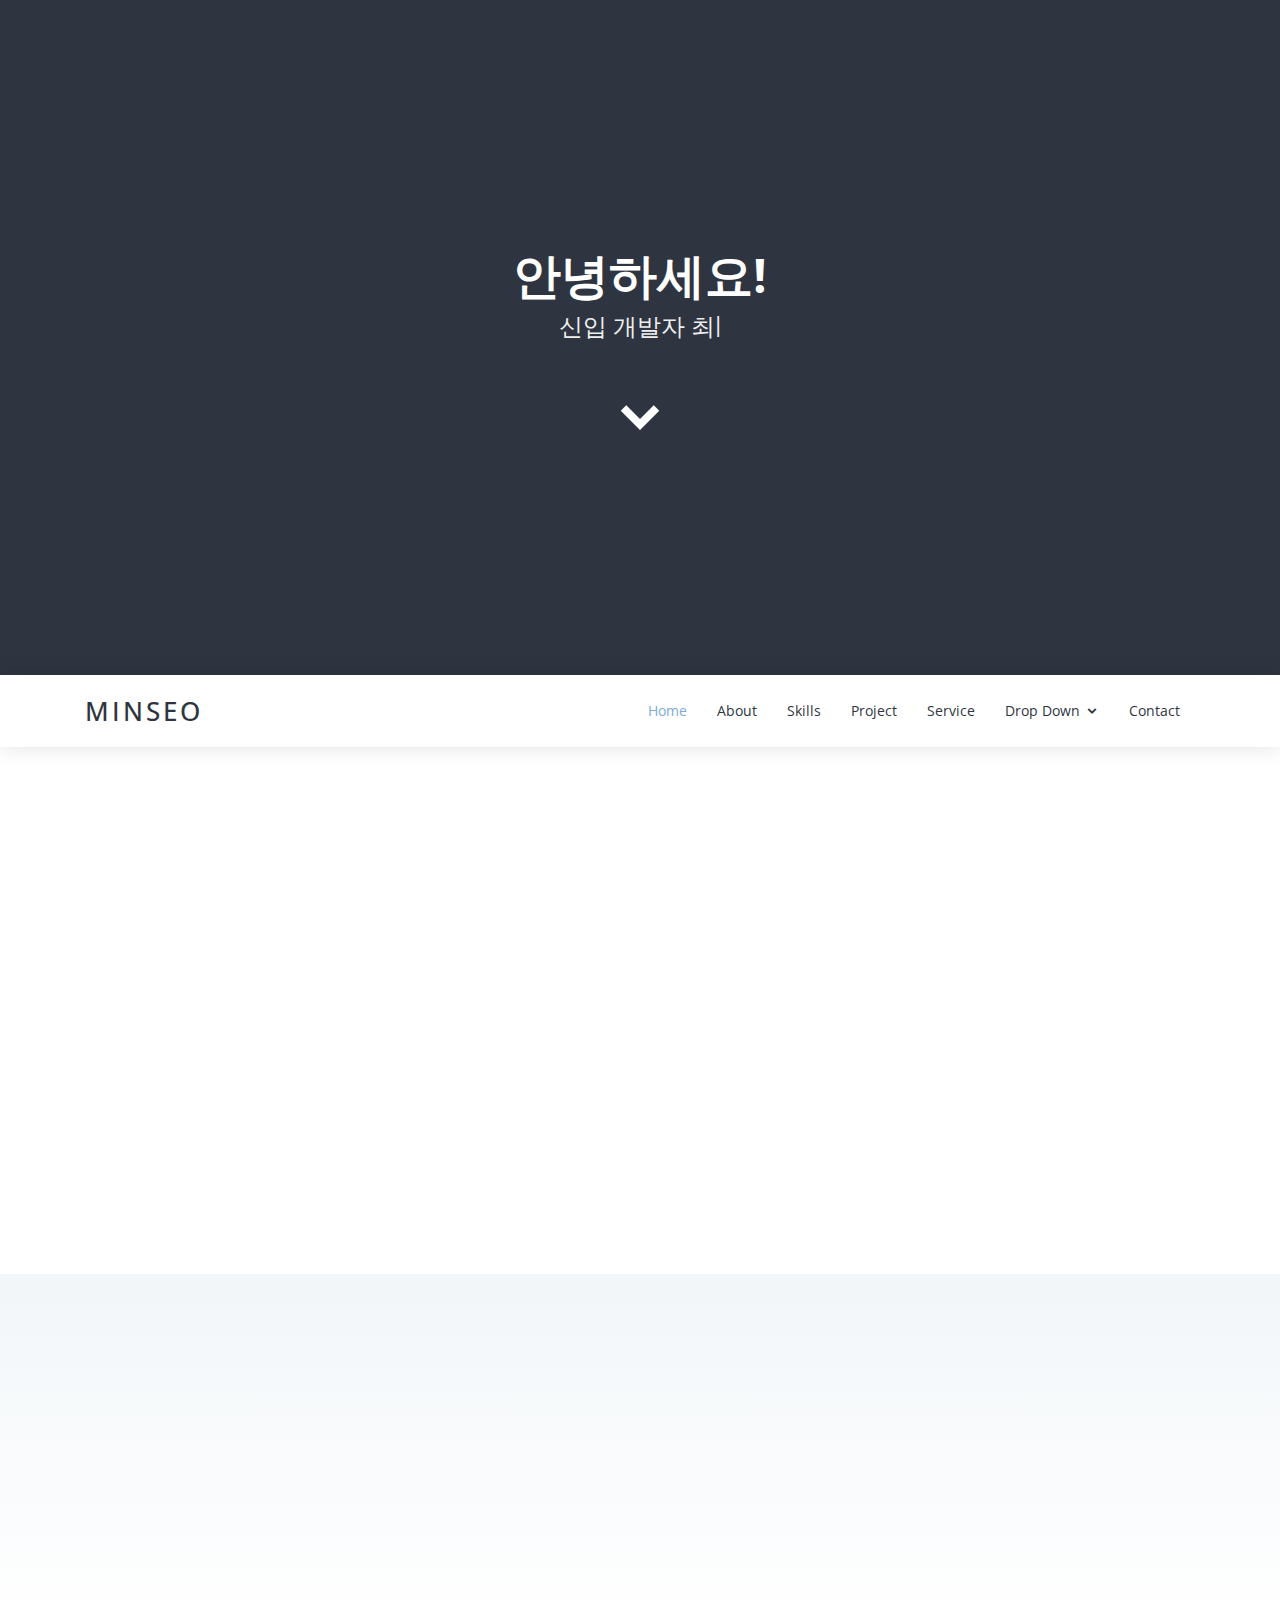
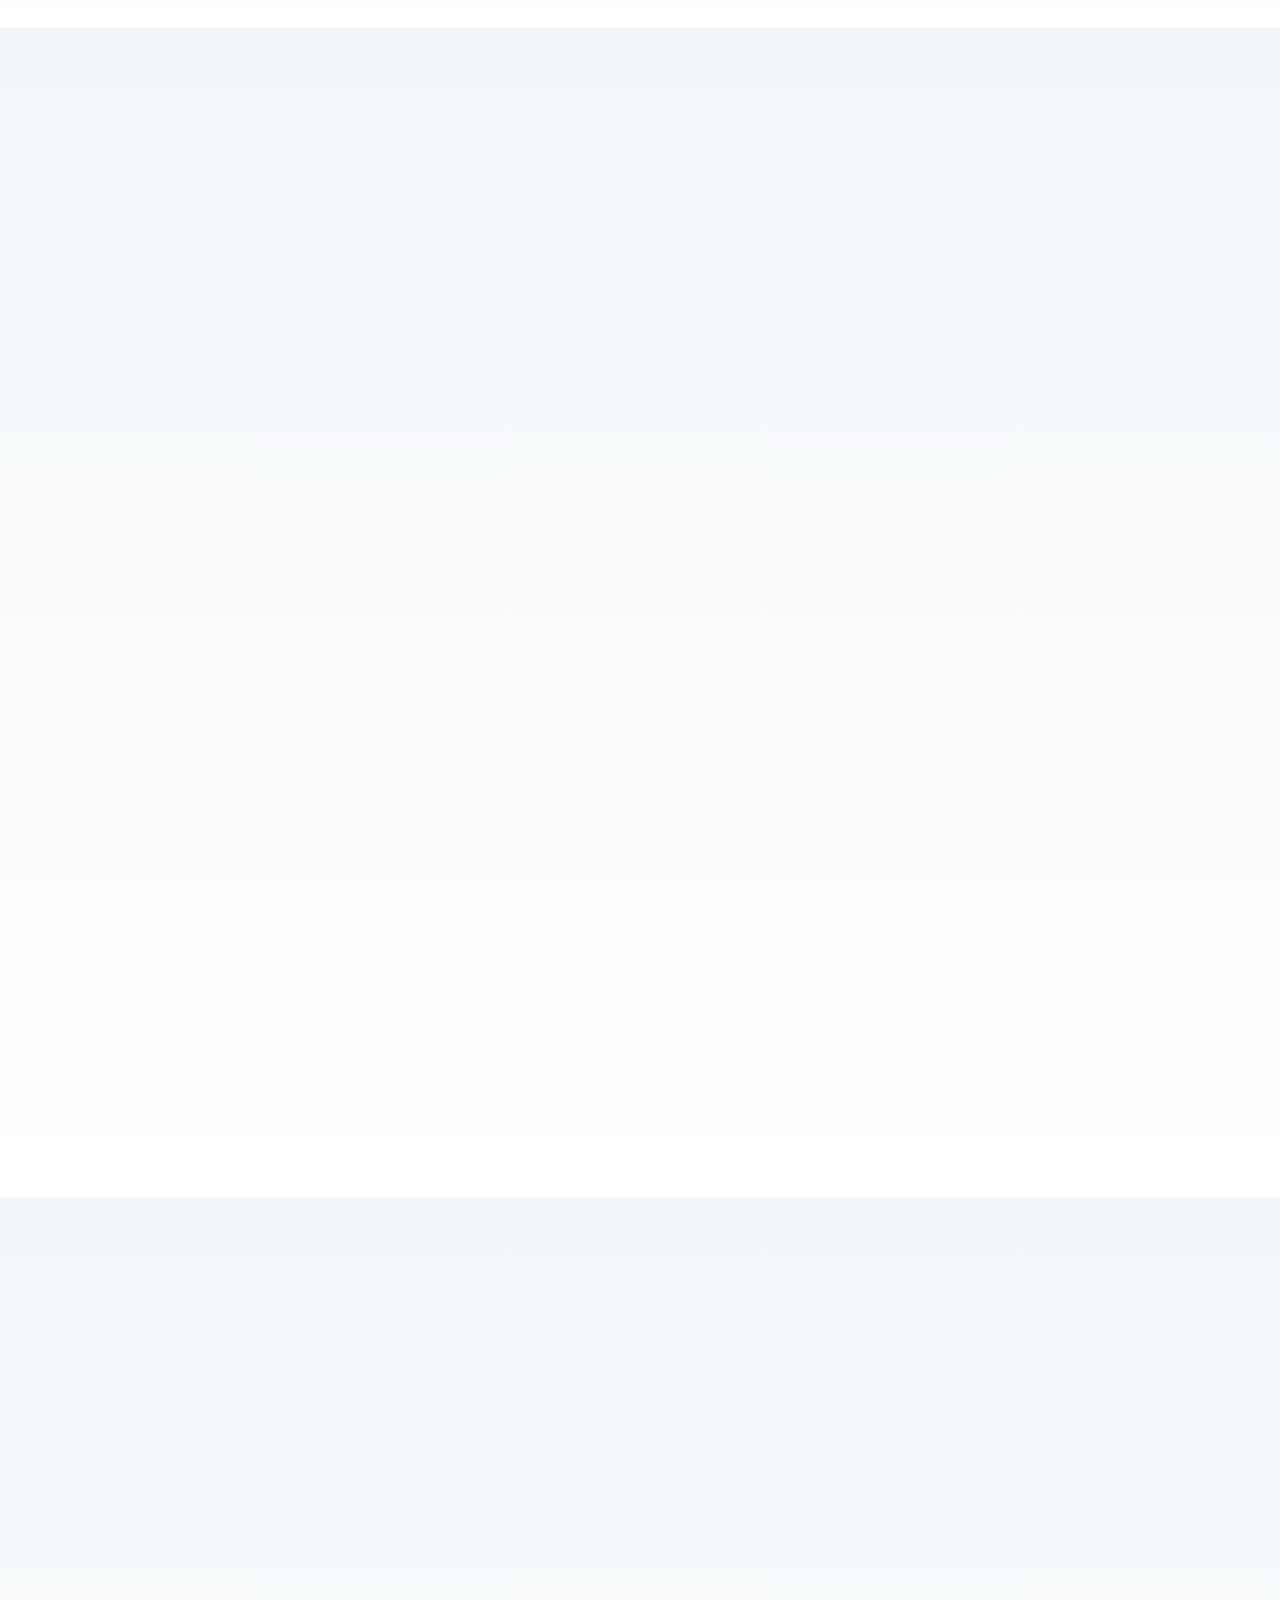
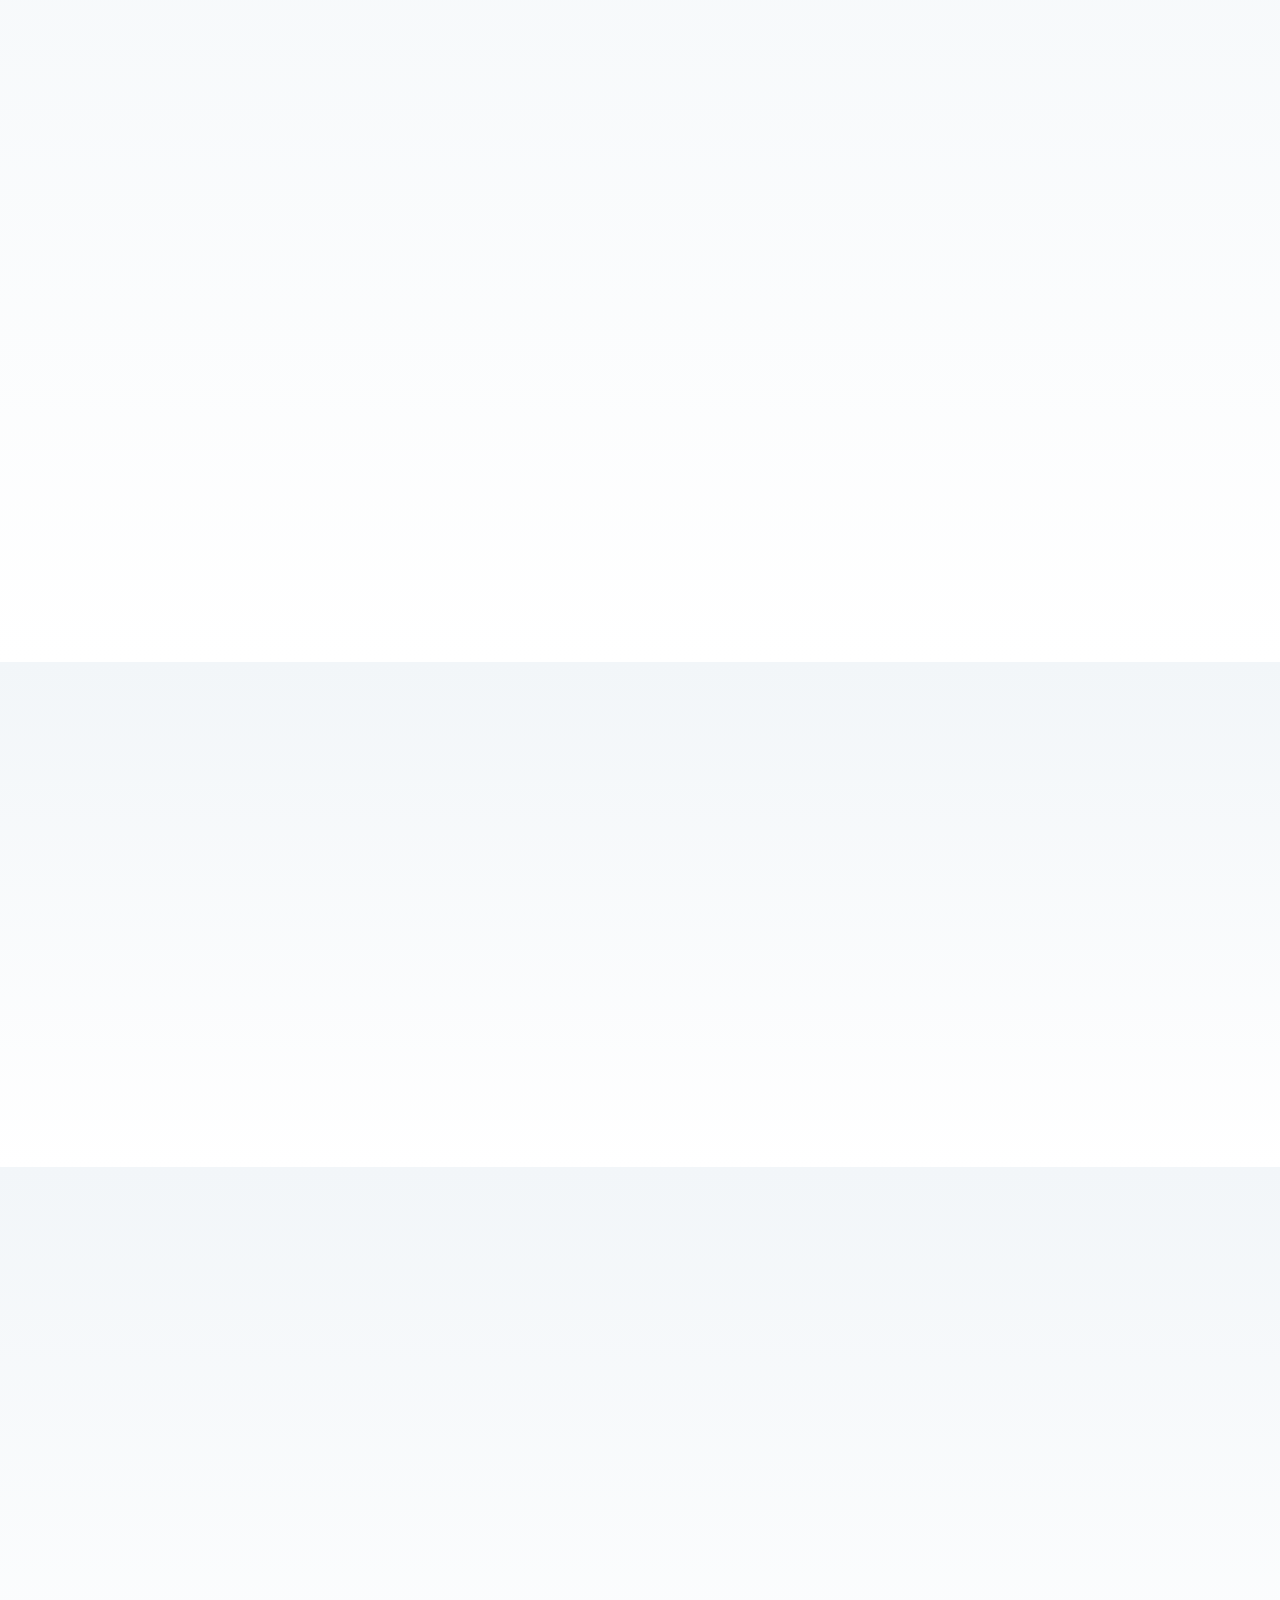
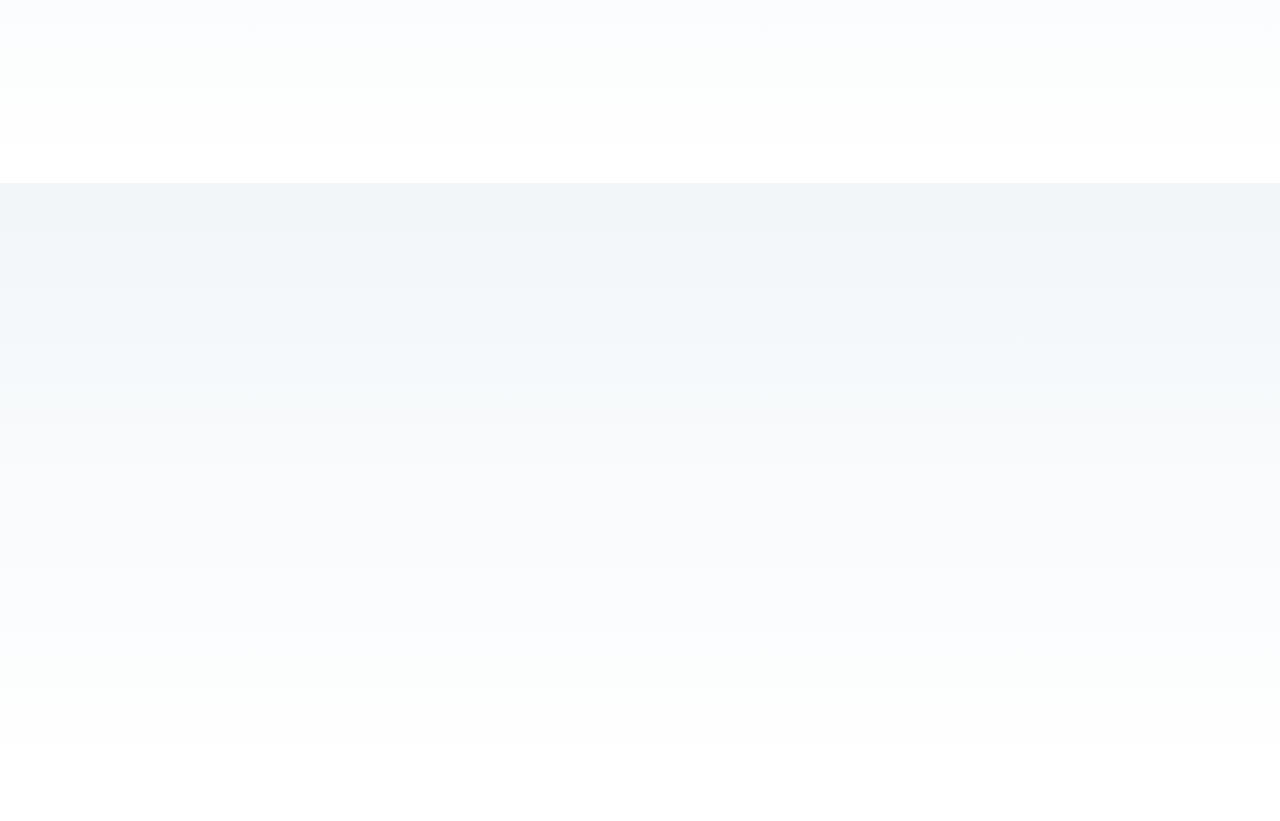
==== commit 4072c3a9: "project" ====
--- a/index.html
+++ b/index.html
@@ -60,9 +60,9 @@
         <ul>
           <li class="active"><a href="index.html">Home</a></li>
           <li><a href="#about">About</a></li>
-          <li><a href="#resume">Resume</a></li>
-          <li><a href="#services">Services</a></li>
-          <li><a href="#portfolio">Portfolio</a></li>
+          <li><a href="#skills">Skills</a></li>
+          <li><a href="#project">Project</a></li>
+          <li><a href="#service">Service</a></li>
           <li class="drop-down"><a href="">Drop Down</a>
             <ul>
               <li><a href="#">Drop Down 1</a></li>
@@ -171,37 +171,36 @@
     </section><!-- End Skills Section -->
 
     <!-- ======= Portfolio Section ======= -->
-    <section id="portfolio" class="portfolio section-bg">
-      <div class="container" data-aos="fade-up">
-
-        <div class="section-title">
-          <h2>Portfolio</h2>
-          <p>Magnam dolores commodi suscipit. Necessitatibus eius consequatur ex aliquid fuga eum quidem. Sit sint consectetur velit. Quisquam quos quisquam cupiditate. Et nemo qui impedit suscipit alias ea. Quia fugiat sit in iste officiis commodi quidem hic quas.</p>
+    <section id="project" class="portfolio section-bg">
+      <div class="container" data-aos="fade-up">
+
+        <div class="section-title">
+          <h2>Project</h2>
         </div>
 
         <div class="row">
           <div class="col-lg-12 d-flex justify-content-center">
             <ul id="portfolio-flters">
               <li data-filter="*" class="filter-active">All</li>
-              <li data-filter=".filter-app">App</li>
-              <li data-filter=".filter-card">Card</li>
               <li data-filter=".filter-web">Web</li>
+              <li data-filter=".filter-study">Study</li>
+              <li data-filter=".filter-school">School</li>
             </ul>
           </div>
         </div>
 
         <div class="row portfolio-container">
 
-          <div class="col-lg-4 col-md-6 portfolio-item filter-app">
+          <div class="col-lg-4 col-md-6 portfolio-item filter-web">
             <div class="portfolio-wrap">
               <img src="assets/img/portfolio/portfolio-1.jpg" class="img-fluid" alt="">
               <div class="portfolio-info">
-                <h4>App 1</h4>
-                <p>App</p>
-              </div>
-              <div class="portfolio-links">
-                <a href="assets/img/portfolio/portfolio-1.jpg" data-gall="portfolioGallery" class="venobox" title="App 1"><i class="bx bx-plus"></i></a>
-                <a href="portfolio-details.html" title="More Details"><i class="bx bx-link"></i></a>
+                <h4>쇼핑몰 프로젝트</h4>
+                <p>java, spring, mysql, aws</p>
+              </div>
+              <div class="portfolio-links">
+                <a href="details/shoppingMall.html" data-gall="portfolioDetailsGallery" data-vbtype="iframe" class="venobox" title="Project Details"><i class="bx bx-plus"></i></a>
+                <a href="inner-page.html" title="More Details"><i class="bx bx-link"></i></a>
               </div>
             </div>
           </div>
@@ -210,110 +209,89 @@
             <div class="portfolio-wrap">
               <img src="assets/img/portfolio/portfolio-2.jpg" class="img-fluid" alt="">
               <div class="portfolio-info">
-                <h4>Web 3</h4>
-                <p>Web</p>
-              </div>
-              <div class="portfolio-links">
-                <a href="assets/img/portfolio/portfolio-2.jpg" data-gall="portfolioGallery" class="venobox" title="Web 3"><i class="bx bx-plus"></i></a>
-                <a href="portfolio-details.html" title="More Details"><i class="bx bx-link"></i></a>
-              </div>
-            </div>
-          </div>
-
-          <div class="col-lg-4 col-md-6 portfolio-item filter-app">
+                <h4>재고 털이 프로젝트</h4>
+                <p>python, django</p>
+              </div>
+              <div class="portfolio-links">
+                <a href="details/finding_leftover.html" data-gall="portfolioDetailsGallery" data-vbtype="iframe" class="venobox" title="Project Details"><i class="bx bx-plus"></i></a>
+              </div>
+            </div>
+          </div>
+
+          <div class="col-lg-4 col-md-6 portfolio-item filter-study">
             <div class="portfolio-wrap">
               <img src="assets/img/portfolio/portfolio-3.jpg" class="img-fluid" alt="">
               <div class="portfolio-info">
-                <h4>App 2</h4>
-                <p>App</p>
-              </div>
-              <div class="portfolio-links">
-                <a href="assets/img/portfolio/portfolio-3.jpg" data-gall="portfolioGallery" class="venobox" title="App 2"><i class="bx bx-plus"></i></a>
-                <a href="portfolio-details.html" title="More Details"><i class="bx bx-link"></i></a>
-              </div>
-            </div>
-          </div>
-
-          <div class="col-lg-4 col-md-6 portfolio-item filter-card">
+                <h4>SpringBoard</h4>
+                <p>java, spring, oracle</p>
+              </div>
+              <div class="portfolio-links">
+                <a href="details/springBoard.html" data-gall="portfolioDetailsGallery" data-vbtype="iframe" class="venobox" title="Project Details"><i class="bx bx-plus"></i></a>
+              </div>
+            </div>
+          </div>
+
+          <div class="col-lg-4 col-md-6 portfolio-item filter-study">
             <div class="portfolio-wrap">
               <img src="assets/img/portfolio/portfolio-4.jpg" class="img-fluid" alt="">
               <div class="portfolio-info">
-                <h4>Card 2</h4>
-                <p>Card</p>
-              </div>
-              <div class="portfolio-links">
-                <a href="assets/img/portfolio/portfolio-4.jpg" data-gall="portfolioGallery" class="venobox" title="Card 2"><i class="bx bx-plus"></i></a>
-                <a href="portfolio-details.html" title="More Details"><i class="bx bx-link"></i></a>
-              </div>
-            </div>
-          </div>
-
-          <div class="col-lg-4 col-md-6 portfolio-item filter-web">
+                <h4>SpringBootBoard</h4>
+                <p>java, springBoot, JPA, aws</p>
+              </div>
+              <div class="portfolio-links">
+                <a href="details/springBootBoard.html" data-gall="portfolioDetailsGallery" data-vbtype="iframe" class="venobox" title="Project Details"><i class="bx bx-plus"></i></a>
+              </div>
+            </div>
+          </div>
+
+          <div class="col-lg-4 col-md-6 portfolio-item filter-school">
             <div class="portfolio-wrap">
               <img src="assets/img/portfolio/portfolio-5.jpg" class="img-fluid" alt="">
               <div class="portfolio-info">
-                <h4>Web 2</h4>
-                <p>Web</p>
-              </div>
-              <div class="portfolio-links">
-                <a href="assets/img/portfolio/portfolio-5.jpg" data-gall="portfolioGallery" class="venobox" title="Web 2"><i class="bx bx-plus"></i></a>
-                <a href="portfolio-details.html" title="More Details"><i class="bx bx-link"></i></a>
-              </div>
-            </div>
-          </div>
-
-          <div class="col-lg-4 col-md-6 portfolio-item filter-app">
+                <h4>선생님 몰래 게임하기</h4>
+                <p>C++</p>
+              </div>
+              <div class="portfolio-links">
+                <a href="details/secretGame.html" data-gall="portfolioDetailsGallery" data-vbtype="iframe" class="venobox" title="Project Details"><i class="bx bx-plus"></i></a>
+              </div>
+            </div>
+          </div>
+
+          <div class="col-lg-4 col-md-6 portfolio-item filter-school">
             <div class="portfolio-wrap">
               <img src="assets/img/portfolio/portfolio-6.jpg" class="img-fluid" alt="">
               <div class="portfolio-info">
-                <h4>App 3</h4>
-                <p>App</p>
-              </div>
-              <div class="portfolio-links">
-                <a href="assets/img/portfolio/portfolio-6.jpg" data-gall="portfolioGallery" class="venobox" title="App 3"><i class="bx bx-plus"></i></a>
-                <a href="portfolio-details.html" title="More Details"><i class="bx bx-link"></i></a>
-              </div>
-            </div>
-          </div>
-
-          <div class="col-lg-4 col-md-6 portfolio-item filter-card">
+                <h4>먼지 키우기 게임</h4>
+                <p>C++</p>
+              </div>
+              <div class="portfolio-links">
+                <a href="details/dustGame.html" data-gall="portfolioDetailsGallery" data-vbtype="iframe" class="venobox" title="Project Details"><i class="bx bx-plus"></i></a>
+              </div>
+            </div>
+          </div>
+
+          <div class="col-lg-4 col-md-6 portfolio-item filter-school">
             <div class="portfolio-wrap">
               <img src="assets/img/portfolio/portfolio-7.jpg" class="img-fluid" alt="">
               <div class="portfolio-info">
-                <h4>Card 1</h4>
-                <p>Card</p>
-              </div>
-              <div class="portfolio-links">
-                <a href="assets/img/portfolio/portfolio-7.jpg" data-gall="portfolioGallery" class="venobox" title="Card 1"><i class="bx bx-plus"></i></a>
-                <a href="portfolio-details.html" title="More Details"><i class="bx bx-link"></i></a>
-              </div>
-            </div>
-          </div>
-
-          <div class="col-lg-4 col-md-6 portfolio-item filter-card">
+                <h4>SnowmanCar3D</h4>
+                <p>C++</p>
+              </div>
+              <div class="portfolio-links">
+                <a href="details/snowmanCar3D.html" data-gall="portfolioDetailsGallery" data-vbtype="iframe" class="venobox" title="Project Details"><i class="bx bx-plus"></i></a>
+              </div>
+            </div>
+          </div>
+
+          <div class="col-lg-4 col-md-6 portfolio-item filter-school">
             <div class="portfolio-wrap">
               <img src="assets/img/portfolio/portfolio-8.jpg" class="img-fluid" alt="">
               <div class="portfolio-info">
-                <h4>Card 3</h4>
-                <p>Card</p>
-              </div>
-              <div class="portfolio-links">
-                <a href="assets/img/portfolio/portfolio-8.jpg" data-gall="portfolioGallery" class="venobox" title="Card 3"><i class="bx bx-plus"></i></a>
-                <a href="portfolio-details.html" title="More Details"><i class="bx bx-link"></i></a>
-              </div>
-            </div>
-          </div>
-
-          <div class="col-lg-4 col-md-6 portfolio-item filter-web">
-            <div class="portfolio-wrap">
-              <img src="assets/img/portfolio/portfolio-9.jpg" class="img-fluid" alt="">
-              <div class="portfolio-info">
-                <h4>Web 3</h4>
-                <p>Web</p>
-              </div>
-              <div class="portfolio-links">
-                <a href="assets/img/portfolio/portfolio-9.jpg" data-gall="portfolioGallery" class="venobox" title="Web 3"><i class="bx bx-plus"></i></a>
-                <a href="portfolio-details.html" title="More Details"><i class="bx bx-link"></i></a>
+                <h4>도시어부 게임</h4>
+                <p>Python</p>
+              </div>
+              <div class="portfolio-links">
+                <a href="details/fisherManGame.html" data-gall="portfolioDetailsGallery" data-vbtype="iframe" class="venobox" title="Project Details"><i class="bx bx-plus"></i></a>
               </div>
             </div>
           </div>
@@ -441,7 +419,7 @@
 
       </div>
     </section><!-- End Services Section -->
-    
+
     <!-- ======= Testimonials Section ======= -->
     <section id="testimonials" class="testimonials section-bg">
       <div class="container" data-aos="fade-up">
--- a/assets/css/style.css
+++ b/assets/css/style.css
@@ -800,7 +800,7 @@
 # Portfolio Details
 --------------------------------------------------------------*/
 .portfolio-details {
-  padding-top: 30px;
+  padding : 60px 0;
 }
 
 .portfolio-details .portfolio-details-container {
@@ -814,7 +814,7 @@
 
 .portfolio-details .portfolio-details-carousel .owl-nav, .portfolio-details .portfolio-details-carousel .owl-dots {
   margin-top: 5px;
-  text-align: left;
+  text-align: center;
 }
 
 .portfolio-details .portfolio-details-carousel .owl-dot {
@@ -832,9 +832,12 @@
 
 .portfolio-details .portfolio-info {
   padding: 30px;
+  /*
   position: absolute;
+  bottom: 0px;
+  */
   right: 0;
-  bottom: -70px;
+  
   background: #fff;
   box-shadow: 0px 2px 15px rgba(0, 0, 0, 0.1);
   z-index: 2;
@@ -873,7 +876,7 @@
   padding: 0 0 0 0;
 }
 
-@media (max-width: 768px) {
+@media (max-width: 992px) {
   .portfolio-details .portfolio-description h2 {
     width: 100%;
   }
@@ -881,6 +884,11 @@
     position: static;
     margin-top: 30px;
   }
+}
+
+.portfolio-details .portfolio-info .slash{
+  padding-bottom: 20px;
+  border-bottom: 1px solid #eee;
 }
 
 /*--------------------------------------------------------------
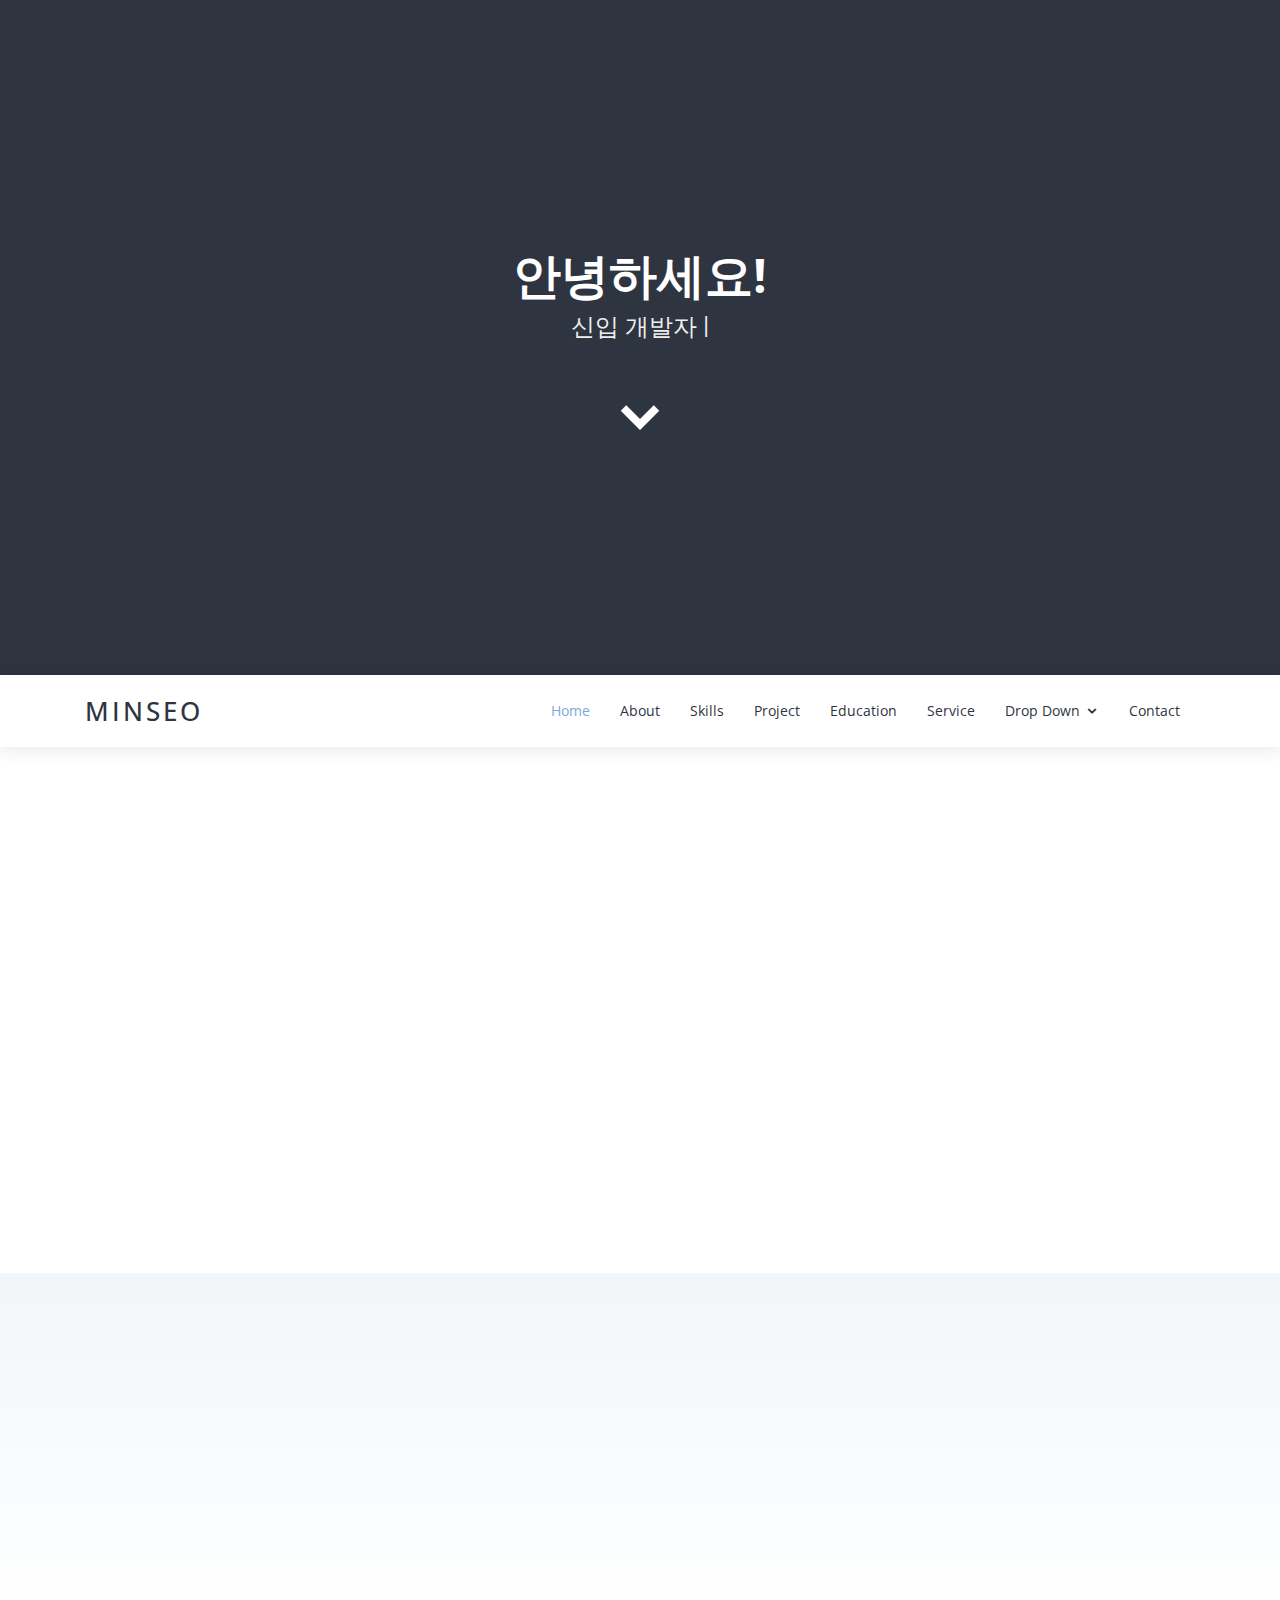
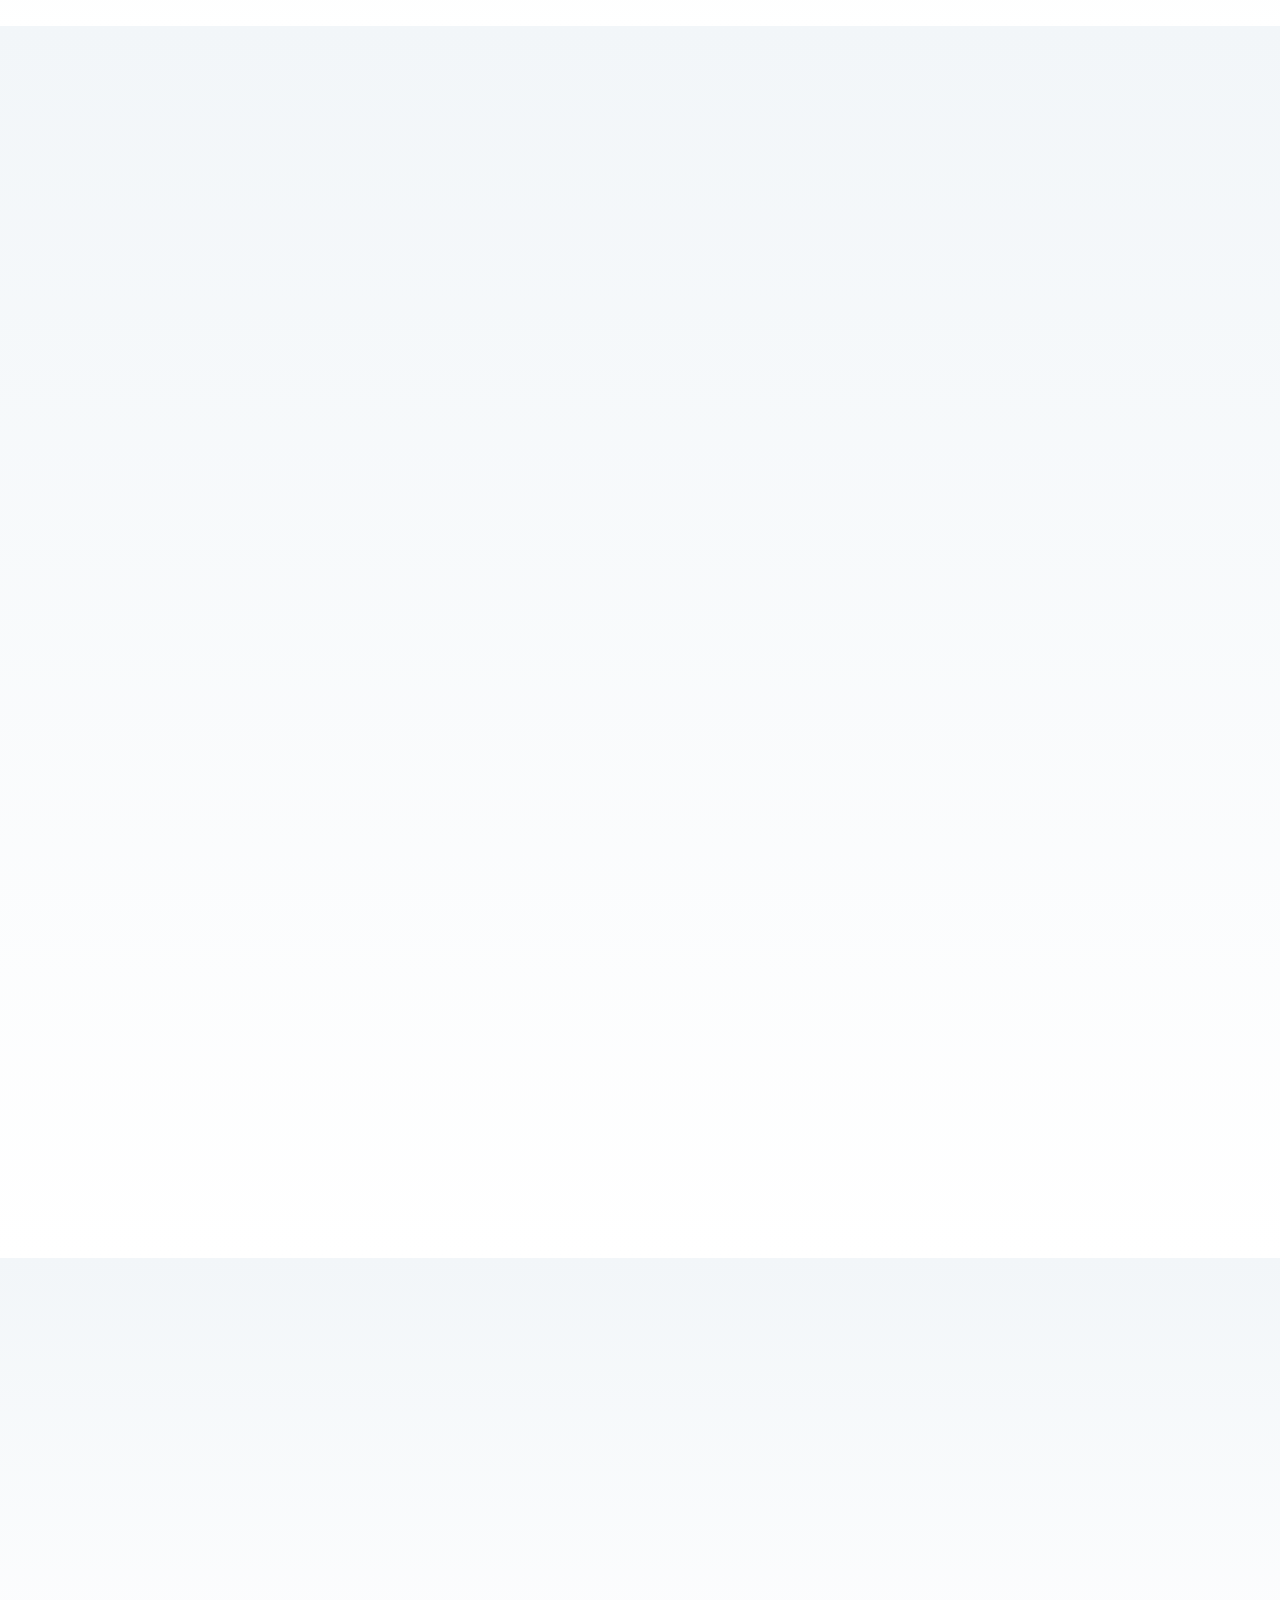
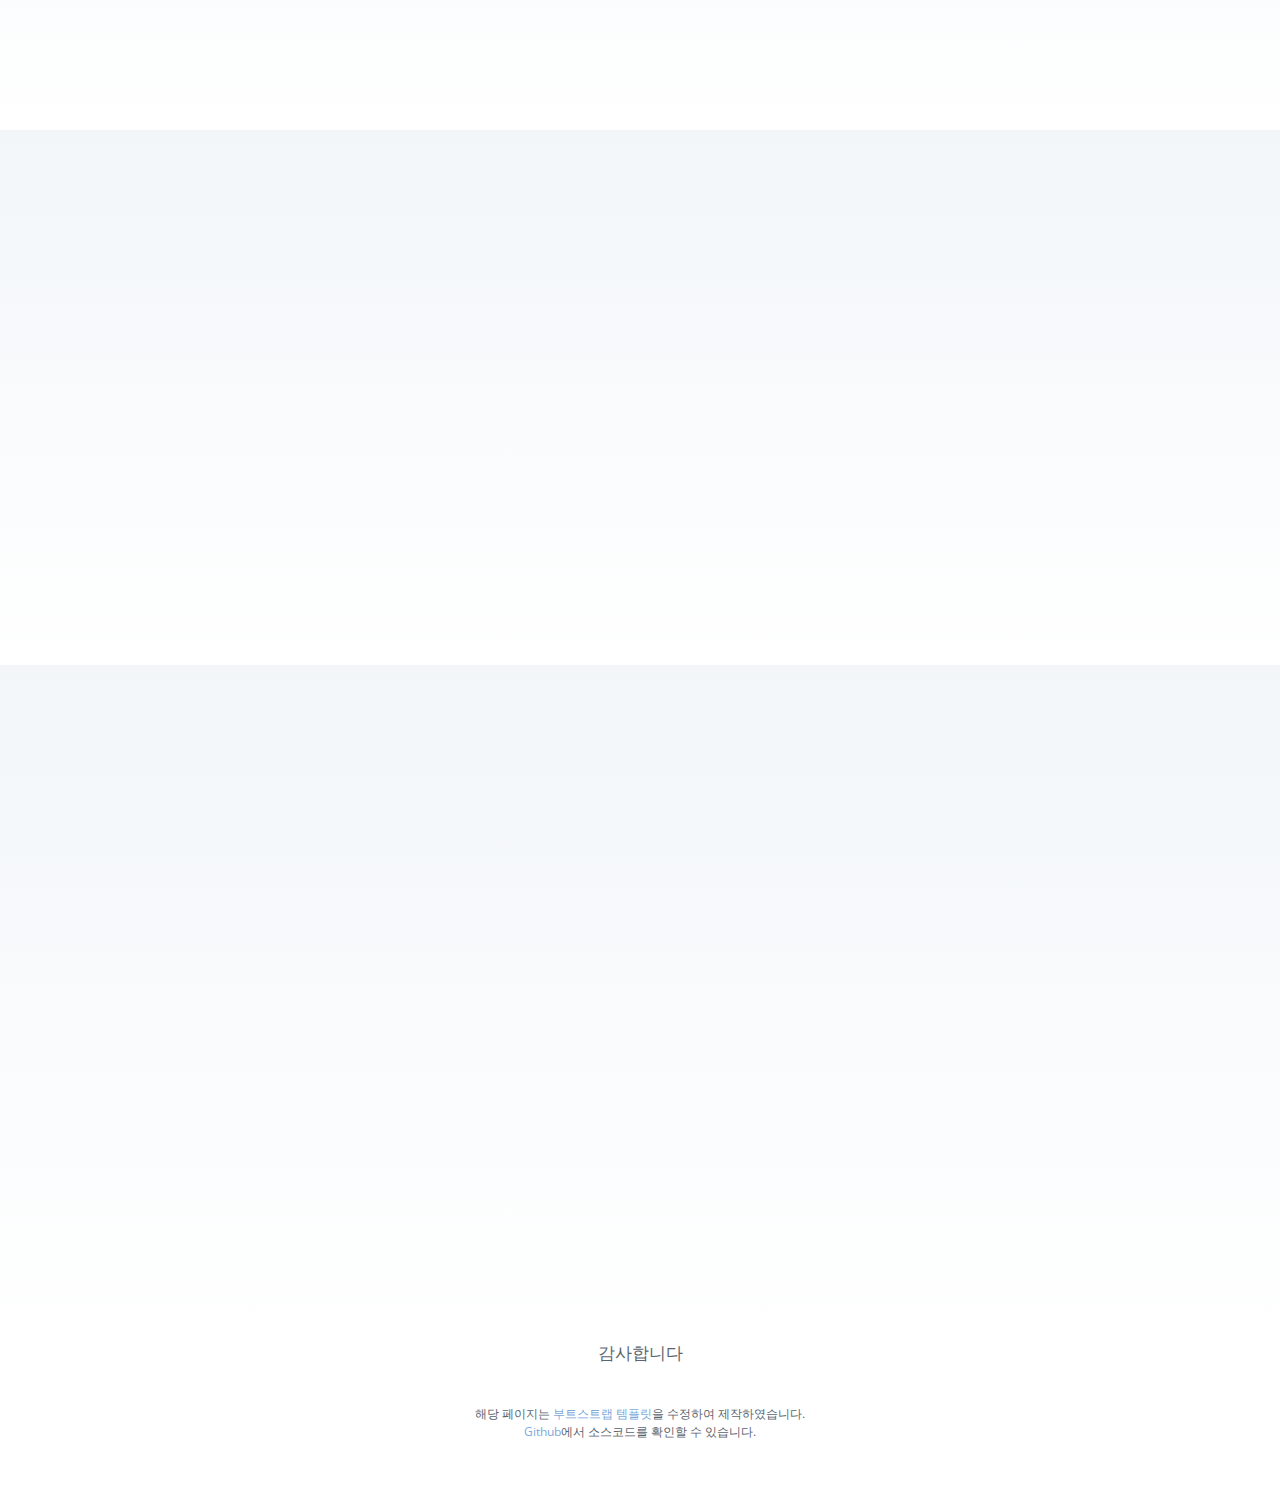
==== commit 91352cba: "index design finish" ====
--- a/index.html
+++ b/index.html
@@ -62,6 +62,7 @@
           <li><a href="#about">About</a></li>
           <li><a href="#skills">Skills</a></li>
           <li><a href="#project">Project</a></li>
+          <li><a href="#education">Education</a></li>
           <li><a href="#service">Service</a></li>
           <li class="drop-down"><a href="">Drop Down</a>
             <ul>
@@ -170,7 +171,7 @@
       </div>
     </section><!-- End Skills Section -->
 
-    <!-- ======= Portfolio Section ======= -->
+    <!-- ======= Project Section ======= -->
     <section id="project" class="portfolio section-bg">
       <div class="container" data-aos="fade-up">
 
@@ -193,9 +194,9 @@
 
           <div class="col-lg-4 col-md-6 portfolio-item filter-web">
             <div class="portfolio-wrap">
-              <img src="assets/img/portfolio/portfolio-1.jpg" class="img-fluid" alt="">
-              <div class="portfolio-info">
-                <h4>쇼핑몰 프로젝트</h4>
+              <img src="assets/img/projects/springShopping.jpg" class="img-fluid" alt="">
+              <div class="portfolio-info">
+                <h4>쇼핑몰 팀프로젝트</h4>
                 <p>java, spring, mysql, aws</p>
               </div>
               <div class="portfolio-links">
@@ -207,9 +208,9 @@
 
           <div class="col-lg-4 col-md-6 portfolio-item filter-web">
             <div class="portfolio-wrap">
-              <img src="assets/img/portfolio/portfolio-2.jpg" class="img-fluid" alt="">
-              <div class="portfolio-info">
-                <h4>재고 털이 프로젝트</h4>
+              <img src="assets/img/projects/finding_leftover.jpg" class="img-fluid" alt="">
+              <div class="portfolio-info">
+                <h4>재고 털이 팀프로젝트</h4>
                 <p>python, django</p>
               </div>
               <div class="portfolio-links">
@@ -220,7 +221,7 @@
 
           <div class="col-lg-4 col-md-6 portfolio-item filter-study">
             <div class="portfolio-wrap">
-              <img src="assets/img/portfolio/portfolio-3.jpg" class="img-fluid" alt="">
+              <img src="assets/img/projects/springBoard.png" class="img-fluid" alt="">
               <div class="portfolio-info">
                 <h4>SpringBoard</h4>
                 <p>java, spring, oracle</p>
@@ -233,7 +234,7 @@
 
           <div class="col-lg-4 col-md-6 portfolio-item filter-study">
             <div class="portfolio-wrap">
-              <img src="assets/img/portfolio/portfolio-4.jpg" class="img-fluid" alt="">
+              <img src="assets/img/projects/springBootBoard.png" class="img-fluid" alt="">
               <div class="portfolio-info">
                 <h4>SpringBootBoard</h4>
                 <p>java, springBoot, JPA, aws</p>
@@ -246,7 +247,7 @@
 
           <div class="col-lg-4 col-md-6 portfolio-item filter-school">
             <div class="portfolio-wrap">
-              <img src="assets/img/portfolio/portfolio-5.jpg" class="img-fluid" alt="">
+              <img src="assets/img/projects/secretGame.png" class="img-fluid" alt="">
               <div class="portfolio-info">
                 <h4>선생님 몰래 게임하기</h4>
                 <p>C++</p>
@@ -259,7 +260,7 @@
 
           <div class="col-lg-4 col-md-6 portfolio-item filter-school">
             <div class="portfolio-wrap">
-              <img src="assets/img/portfolio/portfolio-6.jpg" class="img-fluid" alt="">
+              <img src="assets/img/projects/dustGame.jpg" class="img-fluid" alt="">
               <div class="portfolio-info">
                 <h4>먼지 키우기 게임</h4>
                 <p>C++</p>
@@ -272,7 +273,7 @@
 
           <div class="col-lg-4 col-md-6 portfolio-item filter-school">
             <div class="portfolio-wrap">
-              <img src="assets/img/portfolio/portfolio-7.jpg" class="img-fluid" alt="">
+              <img src="assets/img/projects/snowmanCar3D.jpg" class="img-fluid" alt="">
               <div class="portfolio-info">
                 <h4>SnowmanCar3D</h4>
                 <p>C++</p>
@@ -285,7 +286,7 @@
 
           <div class="col-lg-4 col-md-6 portfolio-item filter-school">
             <div class="portfolio-wrap">
-              <img src="assets/img/portfolio/portfolio-8.jpg" class="img-fluid" alt="">
+              <img src="assets/img/projects/fishermanGame.jpg" class="img-fluid" alt="">
               <div class="portfolio-info">
                 <h4>도시어부 게임</h4>
                 <p>Python</p>
@@ -299,119 +300,76 @@
         </div>
 
       </div>
-    </section><!-- End Portfolio Section -->
-
-        <!-- ======= Resume Section ======= -->
-    <section id="resume" class="resume section-bg">
-      <div class="container" data-aos="fade-up">
-
-        <div class="section-title">
-          <h2>Resume</h2>
-          <p>Magnam dolores commodi suscipit. Necessitatibus eius consequatur ex aliquid fuga eum quidem. Sit sint consectetur velit. Quisquam quos quisquam cupiditate. Et nemo qui impedit suscipit alias ea. Quia fugiat sit in iste officiis commodi quidem hic quas.</p>
+    </section><!-- End Project Section -->
+
+    <!-- ======= Education Section ======= -->
+    <section id="education" class="resume section-bg">
+      <div class="container" data-aos="fade-up">
+
+        <div class="section-title">
+          <h2>Education</h2>
         </div>
 
         <div class="row">
-          <div class="col-lg-6">
-            <h3 class="resume-title">Sumary</h3>
-            <div class="resume-item pb-0">
-              <h4>Alice Barkley</h4>
-              <p><em>Innovative and deadline-driven Graphic Designer with 3+ years of experience designing and developing user-centered digital/print marketing material from initial concept to final, polished deliverable.</em></p>
-              <p>
-              <ul>
-                <li>Portland par 127,Orlando, FL</li>
-                <li>(123) 456-7891</li>
-                <li>alice.barkley@example.com</li>
-              </ul>
-              </p>
-            </div>
-
-            <h3 class="resume-title">Education</h3>
+          <div class="col-lg-11">
+
             <div class="resume-item">
-              <h4>Master of Fine Arts &amp; Graphic Design</h4>
-              <h5>2015 - 2016</h5>
-              <p><em>Rochester Institute of Technology, Rochester, NY</em></p>
-              <p>Qui deserunt veniam. Et sed aliquam labore tempore sed quisquam iusto autem sit. Ea vero voluptatum qui ut dignissimos deleniti nerada porti sand markend</p>
+              <h4>가톨릭대학교 정보통신전자공학부</h4>
+              <h5>2017.03 - 2021.08(졸업 예정)</h5>
+              <p><em>미디어기술콘텐츠학과, 미디어공학 트랙 복수전공</em></p>
+              <p>&nbsp; 대학교 1학년 전공 기초 수업에서부터 코딩에 대한 흥미를 느꼈습니다.<br>
+                 실습 위주의 강의와 기계학습, 영상처리와 같은 신기술에 대한 강의로 구성된 커리큘럼에 흥미를 느껴 복수전공을 선택하였습니다.</p>
             </div>
             <div class="resume-item">
-              <h4>Bachelor of Fine Arts &amp; Graphic Design</h4>
-              <h5>2010 - 2014</h5>
-              <p><em>Rochester Institute of Technology, Rochester, NY</em></p>
-              <p>Quia nobis sequi est occaecati aut. Repudiandae et iusto quae reiciendis et quis Eius vel ratione eius unde vitae rerum voluptates asperiores voluptatem Earum molestiae consequatur neque etlon sader mart dila</p>
-            </div>
-          </div>
-          <div class="col-lg-6">
-            <h3 class="resume-title">Professional Experience</h3>
-            <div class="resume-item">
-              <h4>Senior graphic design specialist</h4>
-              <h5>2019 - Present</h5>
-              <p><em>Experion, New York, NY </em></p>
-              <p>
-              <ul>
-                <li>Lead in the design, development, and implementation of the graphic, layout, and production communication materials</li>
-                <li>Delegate tasks to the 7 members of the design team and provide counsel on all aspects of the project. </li>
-                <li>Supervise the assessment of all graphic materials in order to ensure quality and accuracy of the design</li>
-                <li>Oversee the efficient use of production project budgets ranging from $2,000 - $25,000</li>
-              </ul>
-              </p>
-            </div>
-            <div class="resume-item">
-              <h4>Graphic design specialist</h4>
-              <h5>2017 - 2018</h5>
-              <p><em>Stepping Stone Advertising, New York, NY</em></p>
-              <p>
-              <ul>
-                <li>Developed numerous marketing programs (logos, brochures,infographics, presentations, and advertisements).</li>
-                <li>Managed up to 5 projects or tasks at a given time while under pressure</li>
-                <li>Recommended and consulted with clients on the most appropriate graphic design</li>
-                <li>Created 4+ design presentations and proposals a month for clients and account managers</li>
-              </ul>
-              </p>
-            </div>
-          </div>
-        </div>
-
-      </div>
-    </section><!-- End Resume Section -->
+              <h4>동명 여자 고등학교</h4>
+              <h5>2014.03 - 2017.02</h5>
+            </div>
+          </div>
+
+        </div>
+
+      </div>
+    </section><!-- End Education Section -->
 
     <!-- ======= Services Section ======= -->
     <section id="services" class="services section-bg">
       <div class="container" data-aos="fade-up">
 
         <div class="section-title">
-          <h2>Services</h2>
-          <p>Magnam dolores commodi suscipit. Necessitatibus eius consequatur ex aliquid fuga eum quidem. Sit sint consectetur velit. Quisquam quos quisquam cupiditate. Et nemo qui impedit suscipit alias ea. Quia fugiat sit in iste officiis commodi quidem hic quas.</p>
+          <h2>Society</h2>
         </div>
 
         <div class="row">
           <div class="col-md-6 col-lg-3 d-flex align-items-stretch mb-5 mb-lg-0">
             <div class="icon-box">
-              <div class="icon"><i class="bx bxl-dribbble"></i></div>
-              <h4 class="title"><a href="">Lorem Ipsum</a></h4>
-              <p class="description">Voluptatum deleniti atque corrupti quos dolores et quas molestias excepturi</p>
+              <img src="./assets/img/society/codingClub.jpg" width="100%">
+
+              <h4 class="title"><a href="">코딩 교육봉사 동아리</a></h4>
+              <p class="description">초등학생을 대상으로 스크래치와 엔트리를 이용한 코딩 교육봉사를 진행하였습니다.</p>
             </div>
           </div>
 
           <div class="col-md-6 col-lg-3 d-flex align-items-stretch mb-5 mb-lg-0">
             <div class="icon-box">
-              <div class="icon"><i class="bx bx-file"></i></div>
-              <h4 class="title"><a href="">Sed ut perspiciatis</a></h4>
-              <p class="description">Duis aute irure dolor in reprehenderit in voluptate velit esse cillum dolore</p>
+              <img src="./assets/img/society/app.jpg" width="100%">
+              <h4 class="title"><a href="">앱 개발 동아리</a></h4>
+              <p class="description"> 대학생 디자이너와 개발자로 팀 빌딩 후, 안드로이드 앱 개발 스터디와 프로젝트를 진행하였습니다.</p>
             </div>
           </div>
 
           <div class="col-md-6 col-lg-3 d-flex align-items-stretch mb-5 mb-lg-0">
             <div class="icon-box">
-              <div class="icon"><i class="bx bx-tachometer"></i></div>
-              <h4 class="title"><a href="">Magni Dolores</a></h4>
-              <p class="description">Excepteur sint occaecat cupidatat non proident, sunt in culpa qui officia</p>
+              <img src="./assets/img/society/ITwatchdog.jpg" width="100%">
+              <h4 class="title"><a href="">IT 워치독</a></h4>
+              <p class="description">IT환경에 새롭게 등장한 소비자 이슈들에 대해 토론하고 콘텐츠 제작및 홍보 활동을 하였습니다.</p>
             </div>
           </div>
 
           <div class="col-md-6 col-lg-3 d-flex align-items-stretch mb-5 mb-lg-0">
             <div class="icon-box">
-              <div class="icon"><i class="bx bx-world"></i></div>
-              <h4 class="title"><a href="">Nemo Enim</a></h4>
-              <p class="description">At vero eos et accusamus et iusto odio dignissimos ducimus qui blanditiis</p>
+              <img src="./assets/img/society/ICE.jpg" width="100%">
+              <h4 class="title"><a href="">학과 학생회</a></h4>
+              <p class="description">정보통신전자공학부 학과 학생회에 참여하였습니다.</p>
             </div>
           </div>
 
@@ -420,152 +378,56 @@
       </div>
     </section><!-- End Services Section -->
 
-    <!-- ======= Testimonials Section ======= -->
-    <section id="testimonials" class="testimonials section-bg">
-      <div class="container" data-aos="fade-up">
-
-        <div class="section-title">
-          <h2>Testimonials</h2>
-          <p>Magnam dolores commodi suscipit. Necessitatibus eius consequatur ex aliquid fuga eum quidem. Sit sint consectetur velit. Quisquam quos quisquam cupiditate. Et nemo qui impedit suscipit alias ea. Quia fugiat sit in iste officiis commodi quidem hic quas.</p>
-        </div>
-
-        <div class="owl-carousel testimonials-carousel">
-
-          <div class="testimonial-item">
-            <p>
-              <i class="bx bxs-quote-alt-left quote-icon-left"></i>
-              Proin iaculis purus consequat sem cure digni ssim donec porttitora entum suscipit rhoncus. Accusantium quam, ultricies eget id, aliquam eget nibh et. Maecen aliquam, risus at semper.
-              <i class="bx bxs-quote-alt-right quote-icon-right"></i>
-            </p>
-            <img src="assets/img/testimonials/testimonials-1.jpg" class="testimonial-img" alt="">
-            <h3>Saul Goodman</h3>
-            <h4>Ceo &amp; Founder</h4>
-          </div>
-
-          <div class="testimonial-item">
-            <p>
-              <i class="bx bxs-quote-alt-left quote-icon-left"></i>
-              Export tempor illum tamen malis malis eram quae irure esse labore quem cillum quid cillum eram malis quorum velit fore eram velit sunt aliqua noster fugiat irure amet legam anim culpa.
-              <i class="bx bxs-quote-alt-right quote-icon-right"></i>
-            </p>
-            <img src="assets/img/testimonials/testimonials-2.jpg" class="testimonial-img" alt="">
-            <h3>Sara Wilsson</h3>
-            <h4>Designer</h4>
-          </div>
-
-          <div class="testimonial-item">
-            <p>
-              <i class="bx bxs-quote-alt-left quote-icon-left"></i>
-              Enim nisi quem export duis labore cillum quae magna enim sint quorum nulla quem veniam duis minim tempor labore quem eram duis noster aute amet eram fore quis sint minim.
-              <i class="bx bxs-quote-alt-right quote-icon-right"></i>
-            </p>
-            <img src="assets/img/testimonials/testimonials-3.jpg" class="testimonial-img" alt="">
-            <h3>Jena Karlis</h3>
-            <h4>Store Owner</h4>
-          </div>
-
-          <div class="testimonial-item">
-            <p>
-              <i class="bx bxs-quote-alt-left quote-icon-left"></i>
-              Fugiat enim eram quae cillum dolore dolor amet nulla culpa multos export minim fugiat minim velit minim dolor enim duis veniam ipsum anim magna sunt elit fore quem dolore labore illum veniam.
-              <i class="bx bxs-quote-alt-right quote-icon-right"></i>
-            </p>
-            <img src="assets/img/testimonials/testimonials-4.jpg" class="testimonial-img" alt="">
-            <h3>Matt Brandon</h3>
-            <h4>Freelancer</h4>
-          </div>
-
-          <div class="testimonial-item">
-            <p>
-              <i class="bx bxs-quote-alt-left quote-icon-left"></i>
-              Quis quorum aliqua sint quem legam fore sunt eram irure aliqua veniam tempor noster veniam enim culpa labore duis sunt culpa nulla illum cillum fugiat legam esse veniam culpa fore nisi cillum quid.
-              <i class="bx bxs-quote-alt-right quote-icon-right"></i>
-            </p>
-            <img src="assets/img/testimonials/testimonials-5.jpg" class="testimonial-img" alt="">
-            <h3>John Larson</h3>
-            <h4>Entrepreneur</h4>
-          </div>
-
-        </div>
-
-      </div>
-    </section><!-- End Testimonials Section -->
-
-    <!-- ======= Contact Section ======= -->
-    <section id="contact" class="contact section-bg">
-      <div class="container" data-aos="fade-up">
-
-        <div class="section-title">
-          <h2>Contact</h2>
-          <p>Magnam dolores commodi suscipit. Necessitatibus eius consequatur ex aliquid fuga eum quidem. Sit sint consectetur velit. Quisquam quos quisquam cupiditate. Et nemo qui impedit suscipit alias ea. Quia fugiat sit in iste officiis commodi quidem hic quas.</p>
+    <!--Awards-->
+    <section id="awards" class="awards section-bg">
+      <div class="container" data-aos="fade-up">
+
+        <div class="section-title">
+          <h2>ETC</h2>
         </div>
 
         <div class="row">
-
-          <div class="col-lg-4 col-md-4">
-            <div class="contact-about">
-              <h3>Lonely</h3>
-              <p>Cras fermentum odio eu feugiat. Justo eget magna fermentum iaculis eu non diam phasellus. Scelerisque felis imperdiet proin fermentum leo. Amet volutpat consequat mauris nunc congue.</p>
-              <div class="social-links">
-                <a href="#" class="github"><i class="icofont-github"></i></a>
-                <a href="#" class="blogger"><i class="icofont-blogger"></i></a>
-                <a href="#" class="instagram"><i class="icofont-instagram"></i></a>
-                <a href="#" class="linkedin"><i class="icofont-linkedin"></i></a>
-              </div>
-            </div>
-          </div>
-
-          <div class="col-lg-3 col-md-4">
-            <div class="info">
-              <div>
-                <i class="icofont-google-map"></i>
-                <p>A108 Adam Street<br>New York, NY 535022</p>
-              </div>
-
-              <div>
-                <i class="icofont-envelope"></i>
-                <p>info@example.com</p>
-              </div>
-
-              <div>
-                <i class="icofont-phone"></i>
-                <p>+1 5589 55488 55s</p>
-              </div>
-
-            </div>
-          </div>
-
-          <div class="col-lg-5 col-md-8">
-            <form action="forms/contact.php" method="post" role="form" class="php-email-form">
-              <div class="form-group">
-                <input type="text" name="name" class="form-control" id="name" placeholder="Your Name" data-rule="minlen:4" data-msg="Please enter at least 4 chars" />
-                <div class="validate"></div>
-              </div>
-              <div class="form-group">
-                <input type="email" class="form-control" name="email" id="email" placeholder="Your Email" data-rule="email" data-msg="Please enter a valid email" />
-                <div class="validate"></div>
-              </div>
-              <div class="form-group">
-                <input type="text" class="form-control" name="subject" id="subject" placeholder="Subject" data-rule="minlen:4" data-msg="Please enter at least 8 chars of subject" />
-                <div class="validate"></div>
-              </div>
-              <div class="form-group">
-                <textarea class="form-control" name="message" rows="5" data-rule="required" data-msg="Please write something for us" placeholder="Message"></textarea>
-                <div class="validate"></div>
-              </div>
-              <div class="mb-3">
-                <div class="loading">Loading</div>
-                <div class="error-message"></div>
-                <div class="sent-message">Your message has been sent. Thank you!</div>
-              </div>
-              <div class="text-center"><button type="submit">Send Message</button></div>
-            </form>
-          </div>
-
-        </div>
-
-      </div>
-    </section><!-- End Contact Section -->
+          <div class="col-lg-11">
+
+            <h3 class="award-title">Certificate</h3>
+            <div class="award-item">
+              <h4>정보처리기사</h4>
+              <div class="award-info">2020.08</div>
+            </div>
+
+            <div class="award-item">
+              <h4>SQL 개발자(SQLD)</h4>
+              <div class="award-info">2021.03</div>
+            </div>
+
+            <h3 class="award-title">Awards</h3>
+            <div class="award-item">
+              <h4>게임 제작 대회 동상</h4>
+              <div class="award-info">2019.11, 가톨릭대학교</div>
+              <p>교내 게임제작대회에서 3인 1조로 C++를 이용한 게임프로젝트를 출품하여 동상을 수상하였습니다.</p>
+            </div>
+
+            <div class="award-item">
+              <h4>성적 장학금</h4>
+              <div class="award-info">2018 1학기, 2019 1학기, 2019 2학기</div>
+            </div>
+
+
+          </div>
+
+        </div>
+
+      </div>
+    </section><!-- End Education Section -->
+
+    <!--footer-->
+    <footer id ="footer">
+      <div class="copyright">
+        <p class="thanks">감사합니다</p>
+        <p>해당 페이지는 <a href = "https://bootstrapmade.com/free-html-bootstrap-template-lonely/">부트스트랩 템플릿</a>을 수정하여 제작하였습니다.<br>
+        <a href="https://github.com/mangdo/mypage">Github</a>에서 소스코드를 확인할 수 있습니다.</p>
+      </div>
+    </footer>
 
   </main><!-- End #main -->
 
--- a/assets/css/style.css
+++ b/assets/css/style.css
@@ -590,6 +590,64 @@
 }
 
 /*--------------------------------------------------------------
+# Awards
+--------------------------------------------------------------*/
+.awards h4{
+  font-size: 18px;
+  font-weight: 600;
+  color: #2F3540;
+}
+
+.awards .award-info{
+  font-size: 14px;
+}
+
+.awards .award-item {
+  padding: 0 0 20px 20px;
+  margin-top: -2px;
+  position: relative;
+}
+.awards .award-title {
+  font-size: 26px;
+  font-weight: 500;
+  margin-top: 20px;
+  margin-bottom: 20px;
+  color: #4782c1;
+  font-family: "Poppins", sans-serif;
+}
+/*
+.awards .resume-item::before {
+  content: "";
+  position: absolute;
+  width: 10px;
+  height: 10px;
+  left: 0px;
+  top: 5px;
+  background: #7ca9da;
+  border: 2px solid #7ca9da;
+}
+*/
+
+/*--------------------------------------------------------------
+# certificate
+--------------------------------------------------------------*/
+.certificate h4{
+  font-size: 18px;
+  font-weight: 600;
+  color: #2F3540;
+}
+
+.certificate .award-info{
+  font-size: 14px;
+}
+
+.certificate .certificate-item {
+  padding: 0 0 20px 20px;
+  margin-top: -2px;
+  position: relative;
+}
+
+/*--------------------------------------------------------------
 # Services
 --------------------------------------------------------------*/
 .services .icon-box {
@@ -641,6 +699,7 @@
 
 .services .title {
   font-weight: 700;
+  margin-top:15px;
   margin-bottom: 15px;
   font-size: 18px;
 }
@@ -650,8 +709,8 @@
 }
 
 .services .description {
-  font-size: 15px;
-  line-height: 24px;
+  font-size: 13px;
+  line-height: 20px;
   margin-bottom: 0;
 }
 
@@ -892,252 +951,13 @@
 }
 
 /*--------------------------------------------------------------
-# Testimonials
---------------------------------------------------------------*/
-.testimonials .testimonial-item {
-  box-sizing: content-box;
-  min-height: 320px;
-}
-
-.testimonials .testimonial-item .testimonial-img {
-  width: 90px;
-  border-radius: 50%;
-  margin: -40px 0 0 40px;
-  position: relative;
-  z-index: 2;
-  border: 6px solid #fff;
-  box-shadow: 0px 5px 15px rgba(0, 0, 0, 0.1);
-}
-
-.testimonials .testimonial-item h3 {
-  font-size: 18px;
-  font-weight: bold;
-  margin: 10px 0 5px 45px;
-  color: #2F3540;
-}
-
-.testimonials .testimonial-item h4 {
-  font-size: 14px;
-  color: #6b96be;
-  margin: 0 0 0 45px;
-}
-
-.testimonials .testimonial-item .quote-icon-left, .testimonials .testimonial-item .quote-icon-right {
-  color: #f7d9e6;
-  font-size: 26px;
-}
-
-.testimonials .testimonial-item .quote-icon-left {
-  display: inline-block;
-  left: -5px;
-  position: relative;
-}
-
-.testimonials .testimonial-item .quote-icon-right {
-  display: inline-block;
-  right: -5px;
-  position: relative;
-  top: 10px;
-}
-
-.testimonials .testimonial-item p {
-  font-style: italic;
-  margin: 0 15px 0 15px;
-  padding: 20px 20px 60px 20px;
-  background: #fff;
-  position: relative;
-  border-radius: 6px;
-  position: relative;
-  z-index: 1;
-  box-shadow: 0px 2px 15px rgba(0, 0, 0, 0.1);
-}
-
-.testimonials .owl-nav, .testimonials .owl-dots {
-  margin-top: 5px;
-  text-align: center;
-}
-
-.testimonials .owl-dot {
-  display: inline-block;
-  margin: 0 5px;
-  width: 12px;
-  height: 12px;
-  border-radius: 50%;
-  background-color: #ddd !important;
-}
-
-.testimonials .owl-dot.active {
-  background-color: #BBD6F3 !important;
-}
-
-@media (max-width: 767px) {
-  .testimonials {
-    margin: 30px 10px;
-  }
-}
-
-/*--------------------------------------------------------------
-# Contact
---------------------------------------------------------------*/
-.contact .contact-about h3 {
-  font-size: 36px;
-  margin: 0 0 10px 0;
-  padding: 0;
-  line-height: 1;
-  font-weight: 300;
-  letter-spacing: 3px;
-  text-transform: uppercase;
-  color: #BBD6F3;
-}
-
-.contact .contact-about p {
-  font-size: 14px;
-  line-height: 24px;
-  font-family: "Playfair Display", serif;
-  color: #3c6387;
-}
-
-.contact .social-links {
-  padding-bottom: 20px;
-}
-
-.contact .social-links a {
-  font-size: 18px;
-  display: inline-block;
-  background: #fff;
-  color: #BBD6F3;
-  line-height: 1;
-  padding: 8px 0;
-  margin-right: 4px;
-  border-radius: 50%;
-  text-align: center;
-  width: 36px;
-  height: 36px;
-  transition: 0.3s;
-  border: 1px solid #BBD6F3;
-}
-
-.contact .social-links a:hover {
-  background: #BBD6F3;
-  color: #fff;
-}
-
-.contact .info {
-  color: #5a656e;
-}
-
-.contact .info i {
-  font-size: 32px;
-  color: #BBD6F3;
-  float: left;
-  line-height: 1;
-}
-
-.contact .info p {
-  padding: 0 0 10px 42px;
-  line-height: 28px;
-  font-size: 14px;
-}
-
-.contact .php-email-form .validate {
-  display: none;
-  color: red;
-  margin: 0 0 15px 0;
-  font-weight: 400;
-  font-size: 13px;
-}
-
-.contact .php-email-form .error-message {
-  display: none;
-  color: #fff;
-  background: #ed3c0d;
-  text-align: left;
-  padding: 15px;
-  font-weight: 600;
-}
-
-.contact .php-email-form .error-message br + br {
-  margin-top: 25px;
-}
-
-.contact .php-email-form .sent-message {
-  display: none;
-  color: #fff;
-  background: #18d26e;
-  text-align: center;
-  padding: 15px;
-  font-weight: 600;
-}
-
-.contact .php-email-form .loading {
-  display: none;
-  background: #fff;
-  text-align: center;
-  padding: 15px;
-}
-
-.contact .php-email-form .loading:before {
-  content: "";
-  display: inline-block;
-  border-radius: 50%;
-  width: 24px;
-  height: 24px;
-  margin: 0 10px -6px 0;
-  border: 3px solid #18d26e;
-  border-top-color: #eee;
-  -webkit-animation: animate-loading 1s linear infinite;
-  animation: animate-loading 1s linear infinite;
-}
-
-.contact .php-email-form input, .contact .php-email-form textarea {
-  border-radius: 0;
-  box-shadow: none;
-  font-size: 14px;
-}
-
-.contact .php-email-form input:focus, .contact .php-email-form textarea:focus {
-  border-color: #BBD6F3;
-}
-
-.contact .php-email-form button[type="submit"] {
-  background: #BBD6F3;
-  border: 0;
-  padding: 10px 24px;
-  color: #fff;
-  transition: 0.4s;
-  border-radius: 50px;
-}
-
-.contact .php-email-form button[type="submit"]:hover {
-  background: #f3bbc8;
-}
-
-@-webkit-keyframes animate-loading {
-  0% {
-    transform: rotate(0deg);
-  }
-  100% {
-    transform: rotate(360deg);
-  }
-}
-
-@keyframes animate-loading {
-  0% {
-    transform: rotate(0deg);
-  }
-  100% {
-    transform: rotate(360deg);
-  }
-}
-
-/*--------------------------------------------------------------
 # Footer
 --------------------------------------------------------------*/
 #footer {
   background: #fff;
-  padding: 24px 0;
-  font-size: 14px;
-  box-shadow: 0px 0 20px 0 rgba(0, 0, 0, 0.12);
+  padding-bottom: 40px;
+  font-size: 12px;
+  /*box-shadow: 0px 0 20px 0 rgba(0, 0, 0, 0.12);*/
 }
 
 #footer .copyright {
@@ -1148,6 +968,11 @@
   padding-top: 8px;
   text-align: center;
   font-size: 13px;
+}
+
+#footer .thanks{
+  font-size: 17px;
+  margin-bottom: 40px;
 }
 
 /* --------------------------------------------------------------
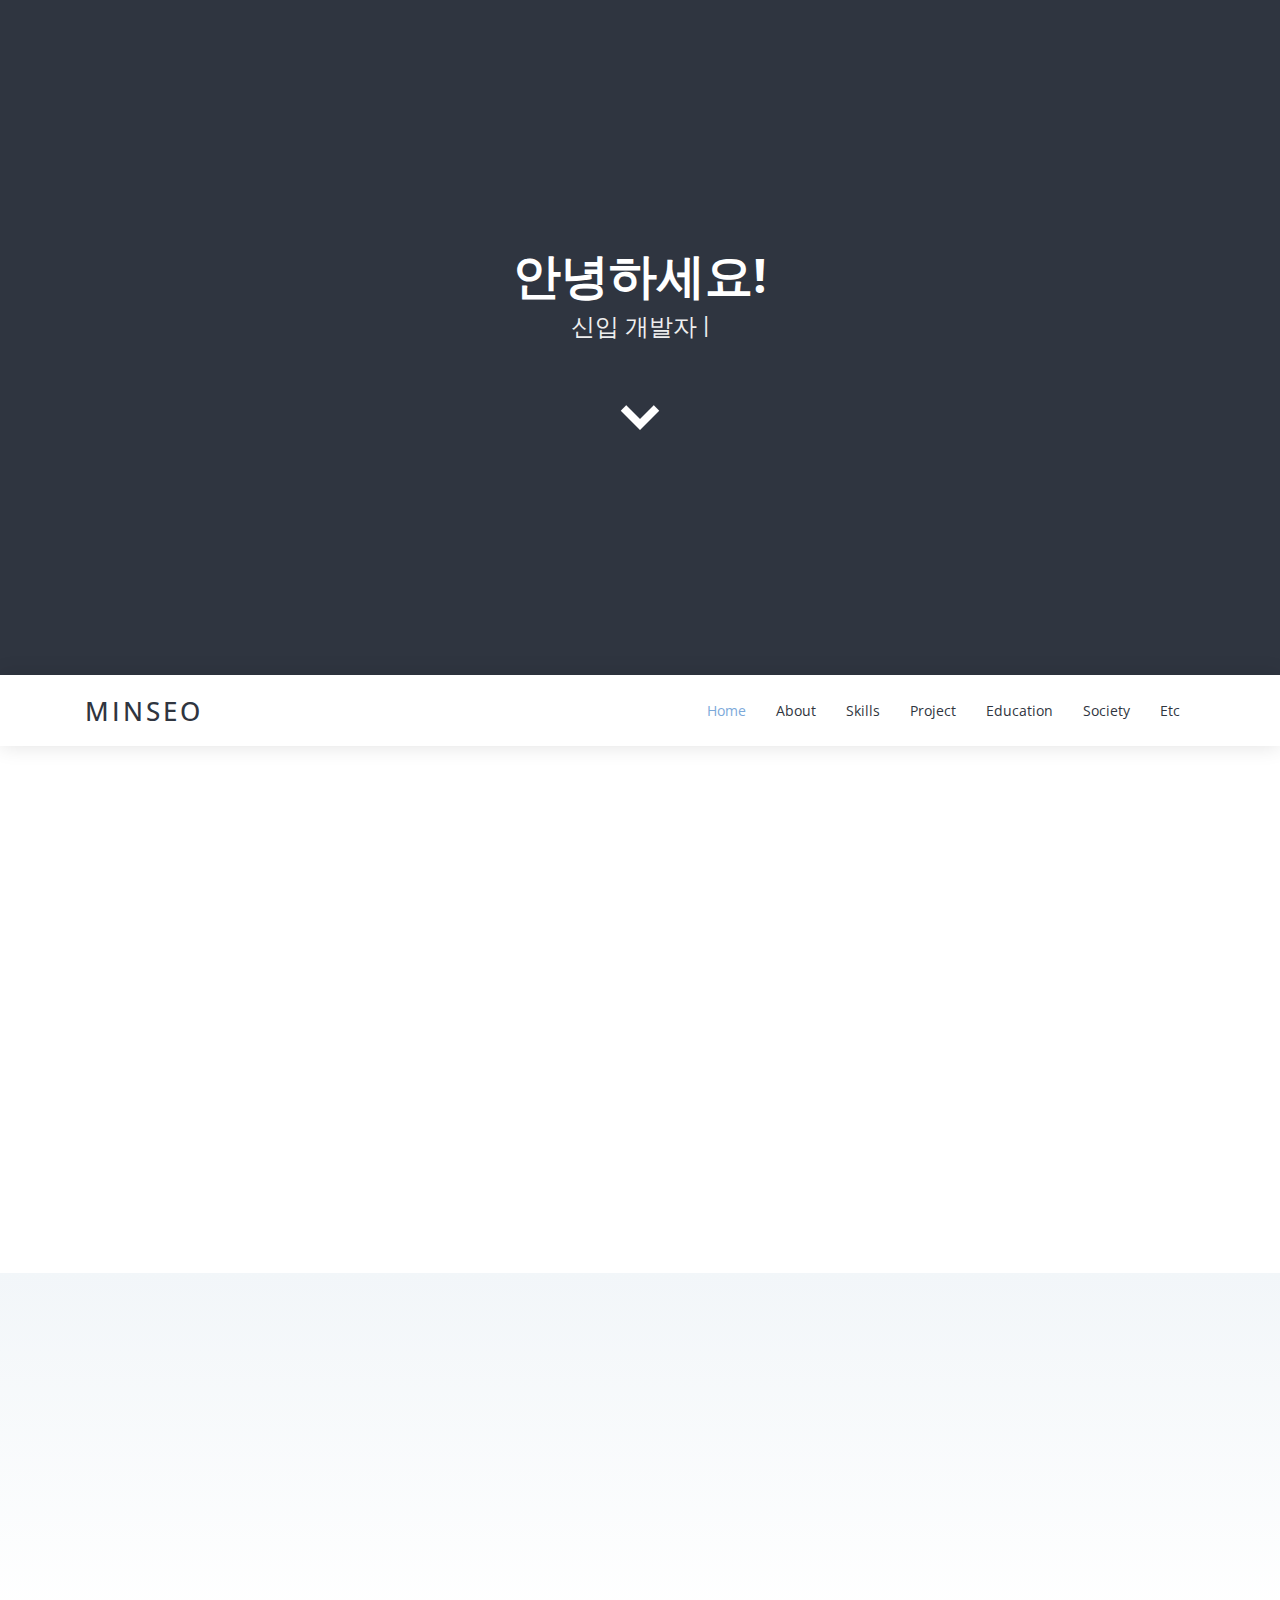
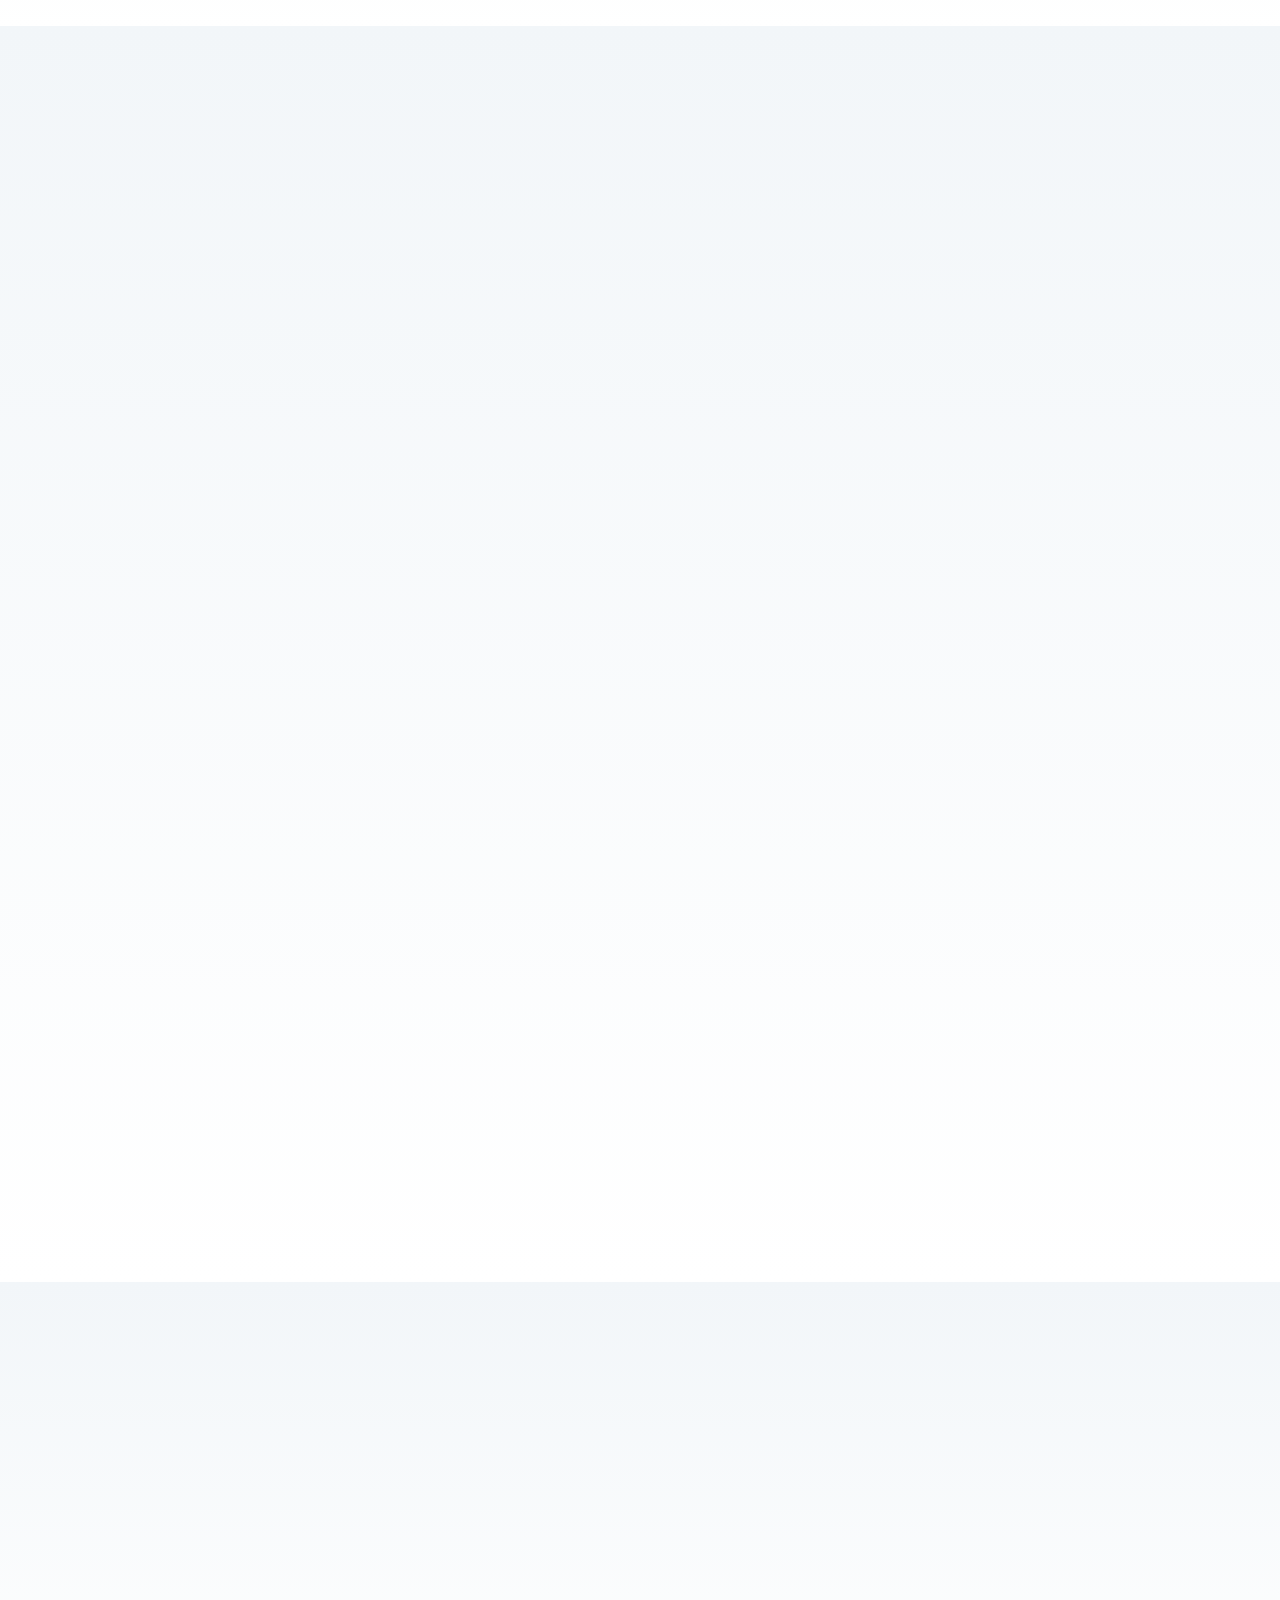
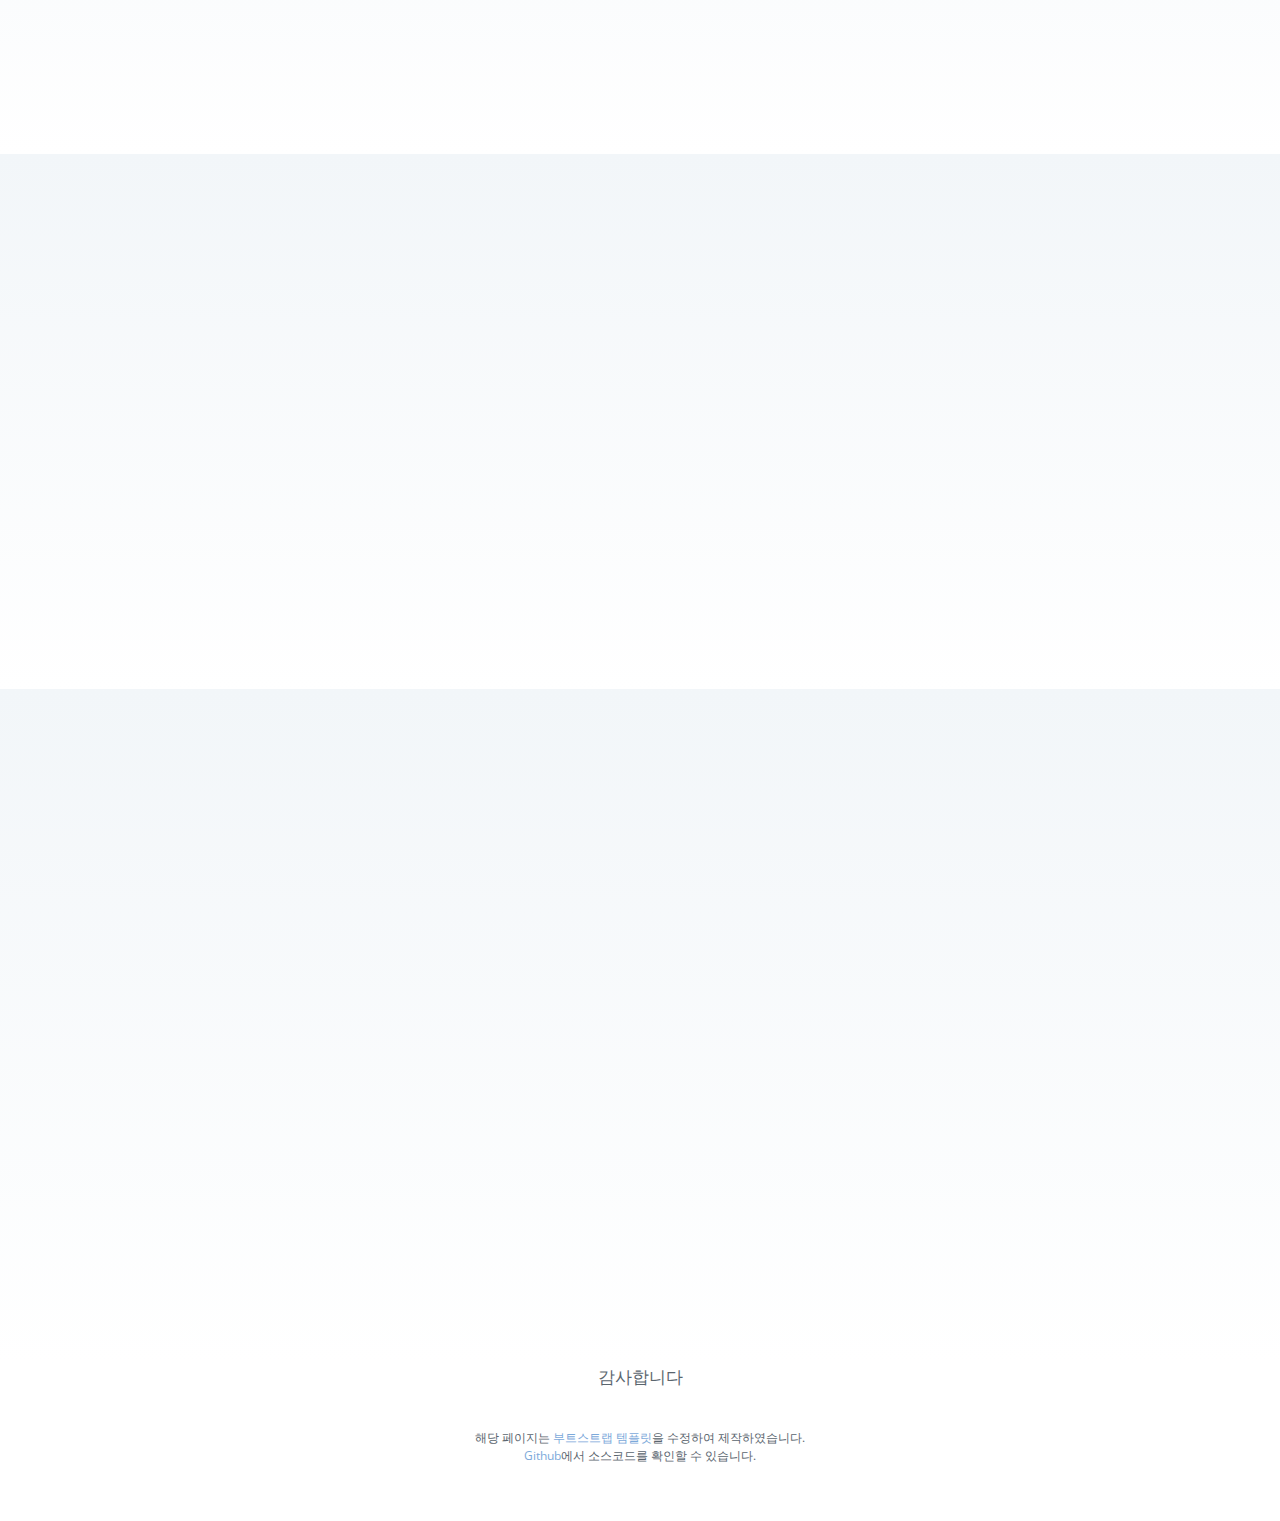
==== commit a4885612: "project detail image" ====
--- a/index.html
+++ b/index.html
@@ -5,7 +5,7 @@
   <meta charset="utf-8">
   <meta content="width=device-width, initial-scale=1.0" name="viewport">
 
-  <title>Lonely Bootstrap Template - Index</title>
+  <title>Choi MinSeo Portfolio</title>
   <meta content="" name="description">
   <meta content="" name="keywords">
 
@@ -63,25 +63,8 @@
           <li><a href="#skills">Skills</a></li>
           <li><a href="#project">Project</a></li>
           <li><a href="#education">Education</a></li>
-          <li><a href="#service">Service</a></li>
-          <li class="drop-down"><a href="">Drop Down</a>
-            <ul>
-              <li><a href="#">Drop Down 1</a></li>
-              <li class="drop-down"><a href="#">Drop Down 2</a>
-                <ul>
-                  <li><a href="#">Deep Drop Down 1</a></li>
-                  <li><a href="#">Deep Drop Down 2</a></li>
-                  <li><a href="#">Deep Drop Down 3</a></li>
-                  <li><a href="#">Deep Drop Down 4</a></li>
-                  <li><a href="#">Deep Drop Down 5</a></li>
-                </ul>
-              </li>
-              <li><a href="#">Drop Down 3</a></li>
-              <li><a href="#">Drop Down 4</a></li>
-              <li><a href="#">Drop Down 5</a></li>
-            </ul>
-          </li>
-          <li><a href="#contact">Contact</a></li>
+          <li><a href="#society">Society</a></li>
+          <li><a href="#etc">Etc</a></li>
 
         </ul>
       </nav><!-- .nav-menu -->
@@ -177,13 +160,14 @@
 
         <div class="section-title">
           <h2>Project</h2>
+          <p>해당 Github 링크로 이동하시면 readme에 프로젝트에 대한 보다 자세한 설명이 있습니다.</p>
         </div>
 
         <div class="row">
           <div class="col-lg-12 d-flex justify-content-center">
             <ul id="portfolio-flters">
               <li data-filter="*" class="filter-active">All</li>
-              <li data-filter=".filter-web">Web</li>
+              <li data-filter=".filter-team">Team</li>
               <li data-filter=".filter-study">Study</li>
               <li data-filter=".filter-school">School</li>
             </ul>
@@ -192,9 +176,9 @@
 
         <div class="row portfolio-container">
 
-          <div class="col-lg-4 col-md-6 portfolio-item filter-web">
-            <div class="portfolio-wrap">
-              <img src="assets/img/projects/springShopping.jpg" class="img-fluid" alt="">
+          <div class="col-lg-4 col-md-6 portfolio-item filter-team">
+            <div class="portfolio-wrap">
+              <img src="assets/img/projects/shoppingMall.jpg" class="img-fluid" alt="">
               <div class="portfolio-info">
                 <h4>쇼핑몰 팀프로젝트</h4>
                 <p>java, spring, mysql, aws</p>
@@ -206,7 +190,7 @@
             </div>
           </div>
 
-          <div class="col-lg-4 col-md-6 portfolio-item filter-web">
+          <div class="col-lg-4 col-md-6 portfolio-item filter-team">
             <div class="portfolio-wrap">
               <img src="assets/img/projects/finding_leftover.jpg" class="img-fluid" alt="">
               <div class="portfolio-info">
@@ -331,8 +315,8 @@
       </div>
     </section><!-- End Education Section -->
 
-    <!-- ======= Services Section ======= -->
-    <section id="services" class="services section-bg">
+    <!-- ======= Society Section ======= -->
+    <section id="society" class="services section-bg">
       <div class="container" data-aos="fade-up">
 
         <div class="section-title">
@@ -379,7 +363,7 @@
     </section><!-- End Services Section -->
 
     <!--Awards-->
-    <section id="awards" class="awards section-bg">
+    <section id="etc" class="awards section-bg">
       <div class="container" data-aos="fade-up">
 
         <div class="section-title">
--- a/assets/css/style.css
+++ b/assets/css/style.css
@@ -615,37 +615,6 @@
   color: #4782c1;
   font-family: "Poppins", sans-serif;
 }
-/*
-.awards .resume-item::before {
-  content: "";
-  position: absolute;
-  width: 10px;
-  height: 10px;
-  left: 0px;
-  top: 5px;
-  background: #7ca9da;
-  border: 2px solid #7ca9da;
-}
-*/
-
-/*--------------------------------------------------------------
-# certificate
---------------------------------------------------------------*/
-.certificate h4{
-  font-size: 18px;
-  font-weight: 600;
-  color: #2F3540;
-}
-
-.certificate .award-info{
-  font-size: 14px;
-}
-
-.certificate .certificate-item {
-  padding: 0 0 20px 20px;
-  margin-top: -2px;
-  position: relative;
-}
 
 /*--------------------------------------------------------------
 # Services
@@ -867,6 +836,7 @@
 }
 
 .portfolio-details .portfolio-details-carousel {
+  padding-right: 30px;
   position: relative;
   z-index: 1;
 }
@@ -894,6 +864,7 @@
   /*
   position: absolute;
   bottom: 0px;
+  margin-left: 20px;
   */
   right: 0;
   
@@ -950,6 +921,20 @@
   border-bottom: 1px solid #eee;
 }
 
+.portfolio-details .portfolio-button {
+  background: #7ca9da;
+  border: 0;
+  padding: 10px 24px;
+  color: #fff;
+  transition: 0.4s;
+  border-radius: 50px;
+  font-weight: 500;
+}
+
+.portfolio-details .portfolio-button:hover {
+  background: #f3bbc8;
+}
+
 /*--------------------------------------------------------------
 # Footer
 --------------------------------------------------------------*/
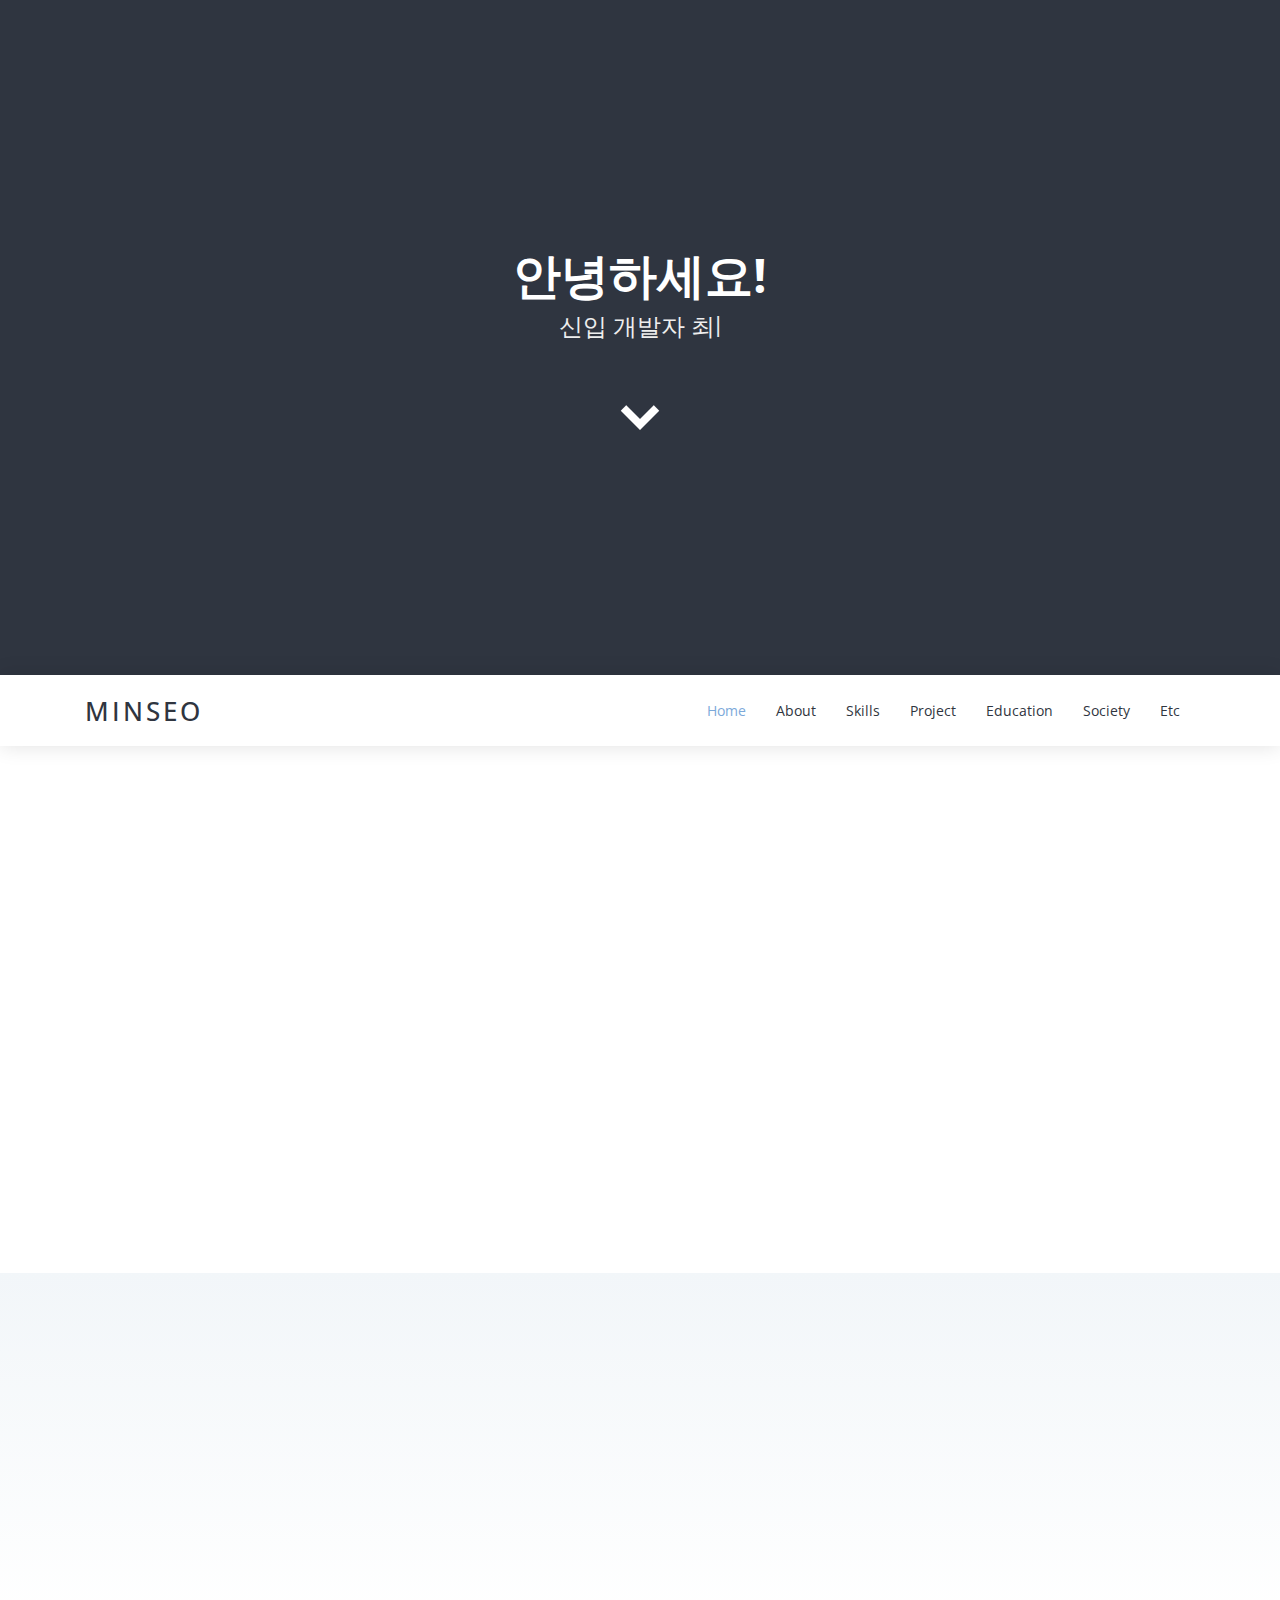
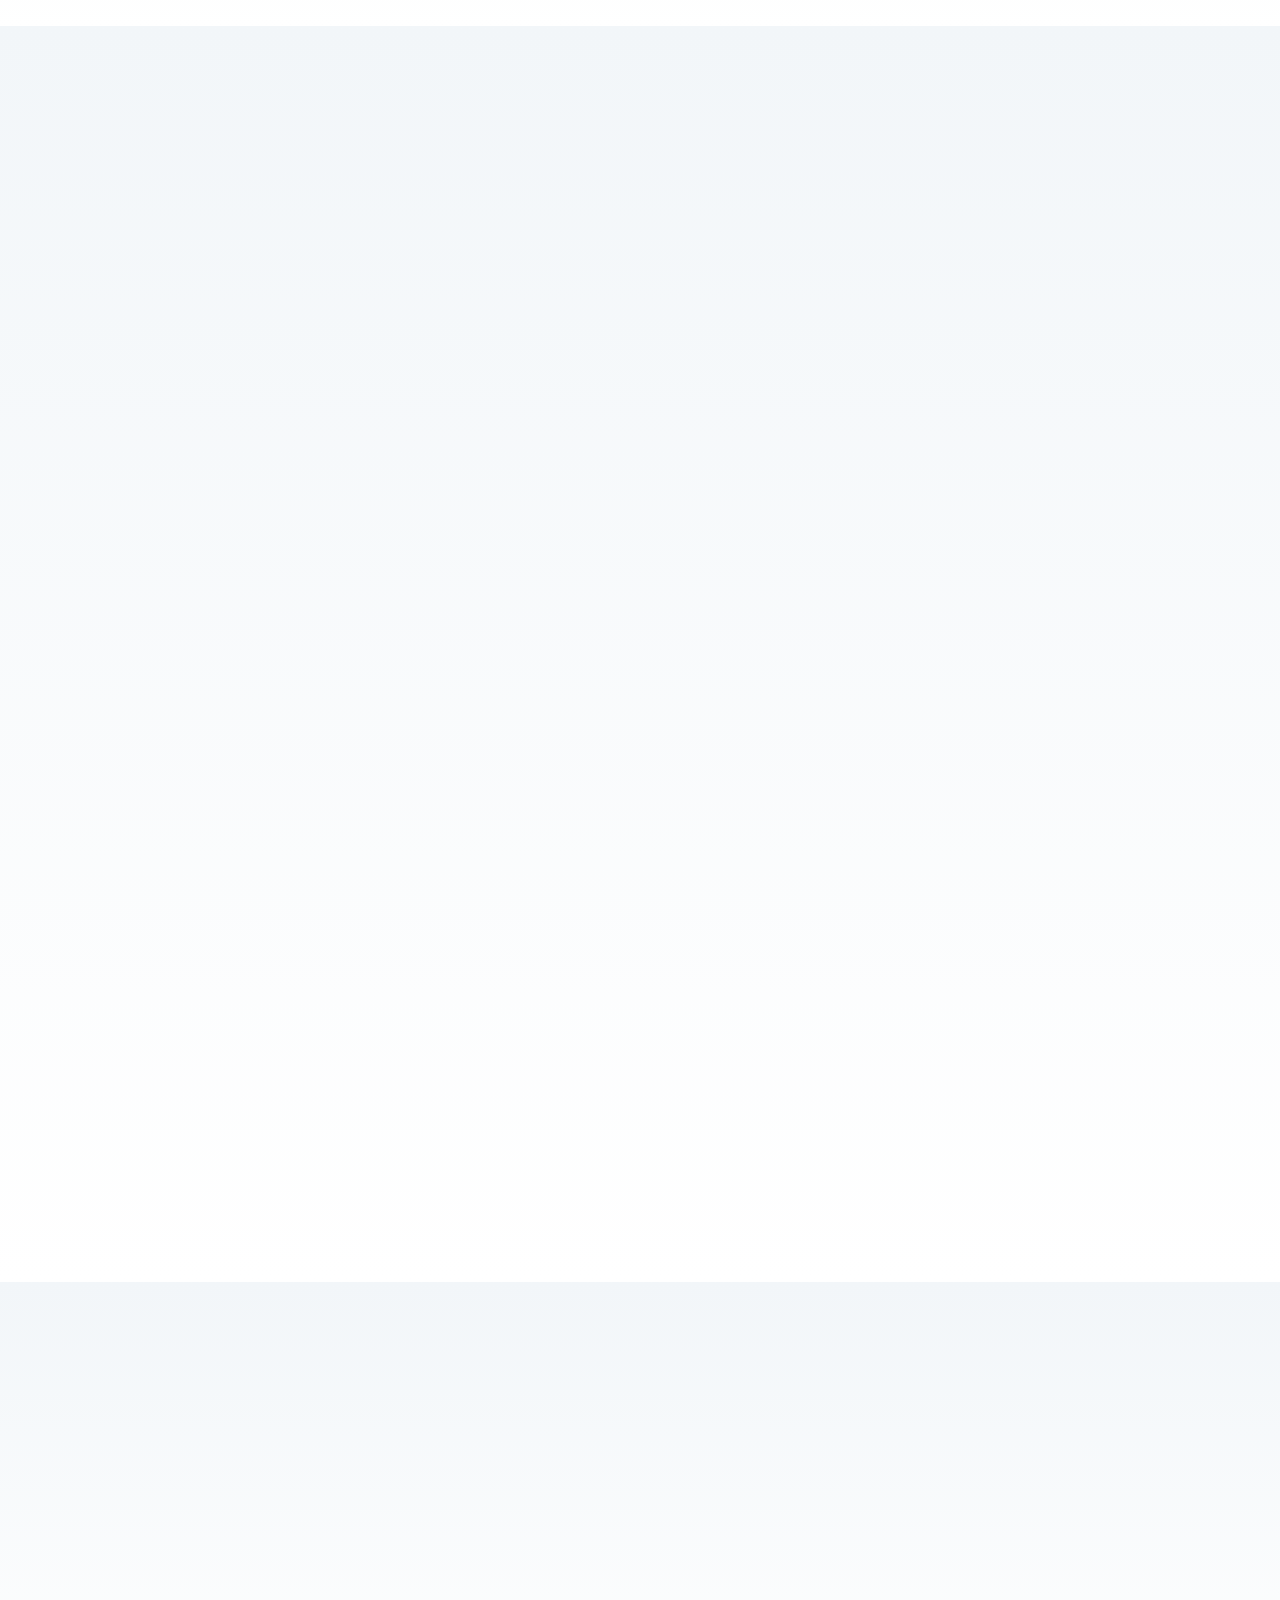
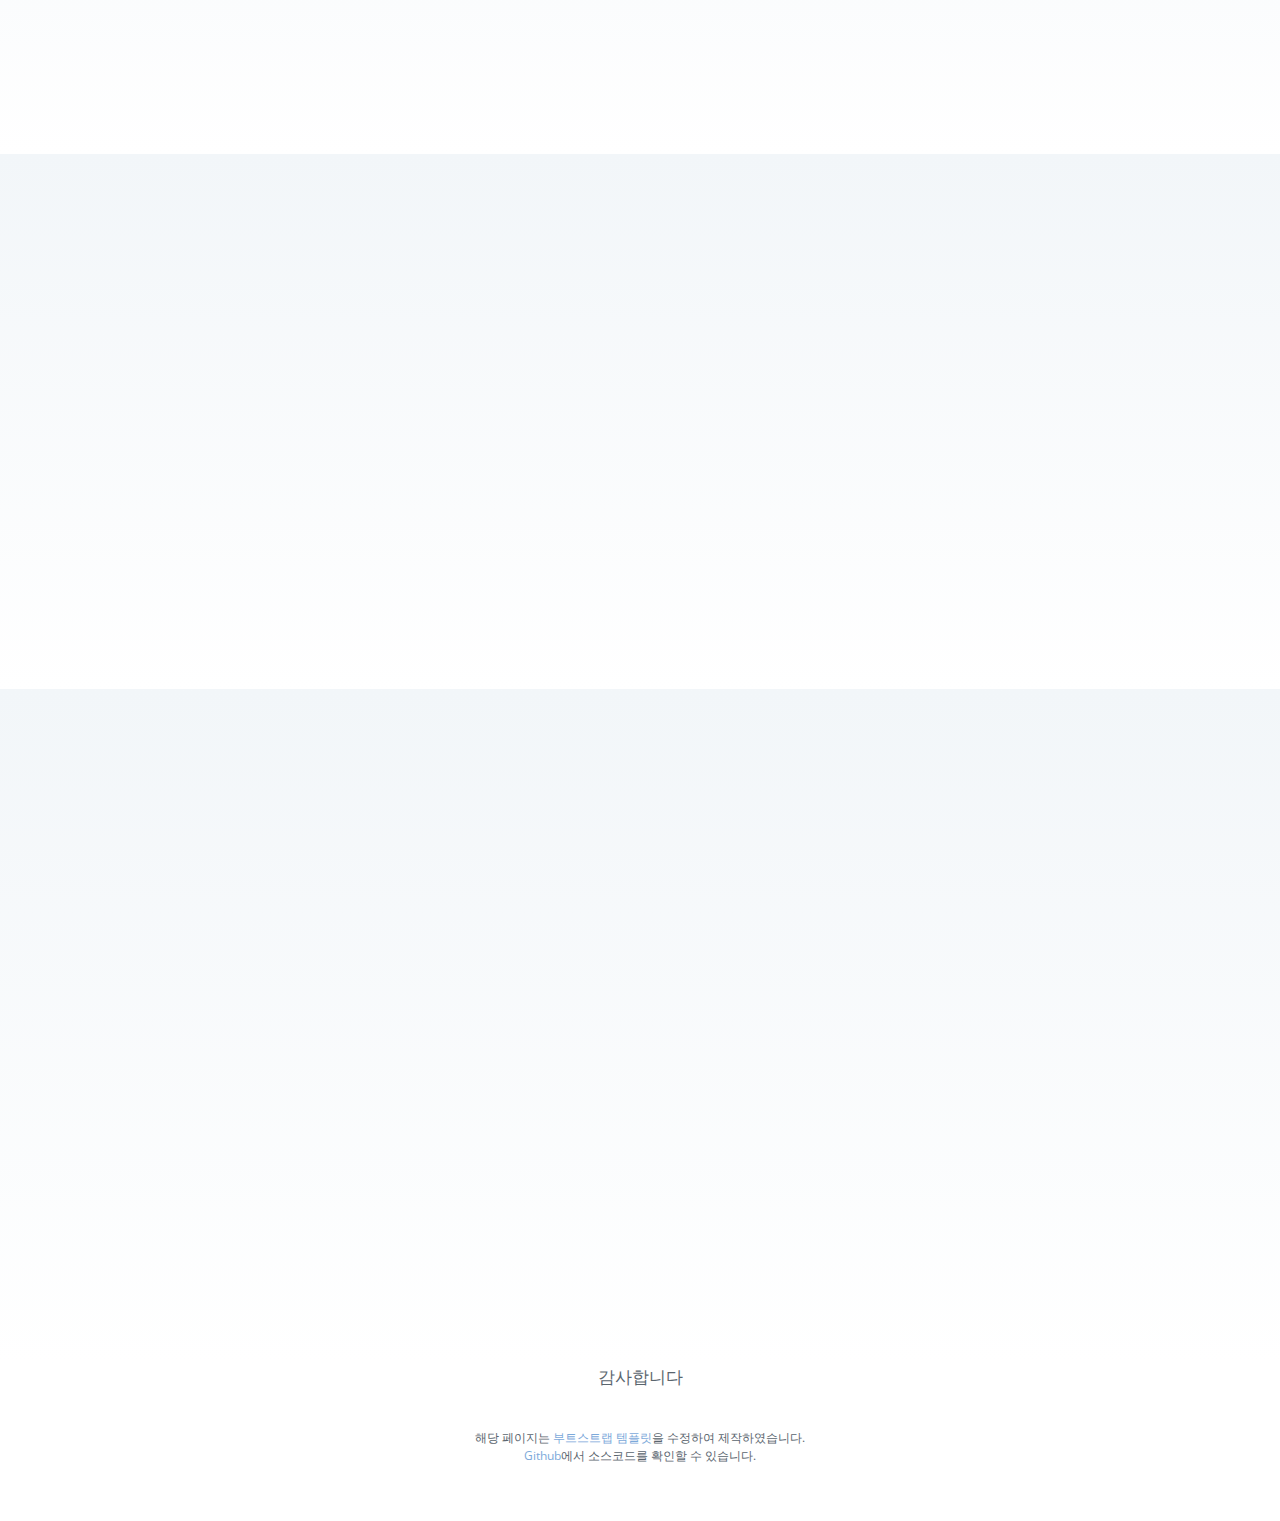
==== commit 34a15d8e: "add retrospective" ====
--- a/index.html
+++ b/index.html
@@ -100,12 +100,12 @@
 
                 <div class="col-md-12 channel-link">
                     <h5>Github</h5>
-                    &nbsp; &nbsp; <a href="https://github.com/mangdo">https://github.com/mangdo</a>
+                    &nbsp; &nbsp; <a href="https://github.com/mangdo" target='_blank'>https://github.com/mangdo</a>
                 </div>
 
                 <div class="col-md-12 channel-link">
                   <h5>Tistory</h5>
-                  &nbsp; &nbsp; <a href="https://doing7.tistory.com/">https://doing7.tistory.com/</a>
+                  &nbsp; &nbsp; <a href="https://doing7.tistory.com/" target='_blank'>https://doing7.tistory.com/</a>
                 </div>
               </div>
             </div><!-- End .content-->
@@ -185,7 +185,8 @@
               </div>
               <div class="portfolio-links">
                 <a href="details/shoppingMall.html" data-gall="portfolioDetailsGallery" data-vbtype="iframe" class="venobox" title="Project Details"><i class="bx bx-plus"></i></a>
-                <a href="inner-page.html" title="More Details"><i class="bx bx-link"></i></a>
+                <a href="./springShopping-mypart.html" data-vbtype="iframe" class="venobox"  title="담당 기능 상세설명"><i class="bx bx-link"></i></a>
+                <a href="https://doing7.tistory.com/58" target="_blank"  title="회고글(블로그 포스팅)"><i class="bx bx-link"></i></a>
               </div>
             </div>
           </div>
@@ -199,6 +200,7 @@
               </div>
               <div class="portfolio-links">
                 <a href="details/finding_leftover.html" data-gall="portfolioDetailsGallery" data-vbtype="iframe" class="venobox" title="Project Details"><i class="bx bx-plus"></i></a>
+                <a href="./leftover-mypart.html" data-vbtype="iframe" class="venobox"  title="담당 기능 상세설명"><i class="bx bx-link"></i></a>
               </div>
             </div>
           </div>
--- a/assets/css/style.css
+++ b/assets/css/style.css
@@ -401,8 +401,8 @@
 # Breadcrumbs
 --------------------------------------------------------------*/
 .breadcrumbs {
-  padding: 15px 0;
-  background-color: #fcf2f7;
+  padding: 20px 0;
+  background-color: #BBD6F3;
   min-height: 40px;
 }
 
@@ -418,6 +418,12 @@
   padding: 0;
   margin: 0;
   font-size: 14px;
+}
+.breadcrumbs ol li a {
+  color: #6c757d;
+}
+.breadcrumbs ol li a:hover {
+  color: #ffffff;
 }
 
 .breadcrumbs ol li + li {
@@ -1020,4 +1026,50 @@
   width:80px;
   max-height:110px;
   vertical-align:middle;
+}
+
+/* --------------------------------------------------------------
+# My Part
+--------------------------------------------------------------*/
+
+.inner-page .title{
+  font-weight: 600;
+  margin-bottom: 30px;
+  margin-bottom: 15px;
+  padding-bottom: 15px;
+  position: relative;
+}
+
+.inner-page .sub-title{
+  font-weight: 600;
+  margin-top: 20px;
+}
+
+.inner-page .mypart-description{
+  padding-left: 30px;
+}
+
+.inner-page img{
+  width: 700px;
+}
+
+.inner-page .title::after {
+  content: '';
+  position: absolute;
+  display: block;
+  width: 50px;
+  height: 3px;
+  background: #4782c1;
+  bottom: 0;
+  left: 0;
+}
+
+.inner-page .mypart-description img{
+  width:85%;
+}
+
+@media (max-width: 1024px) {
+  .inner-page .mypart-description img{
+    width:100%;
+  }
 }